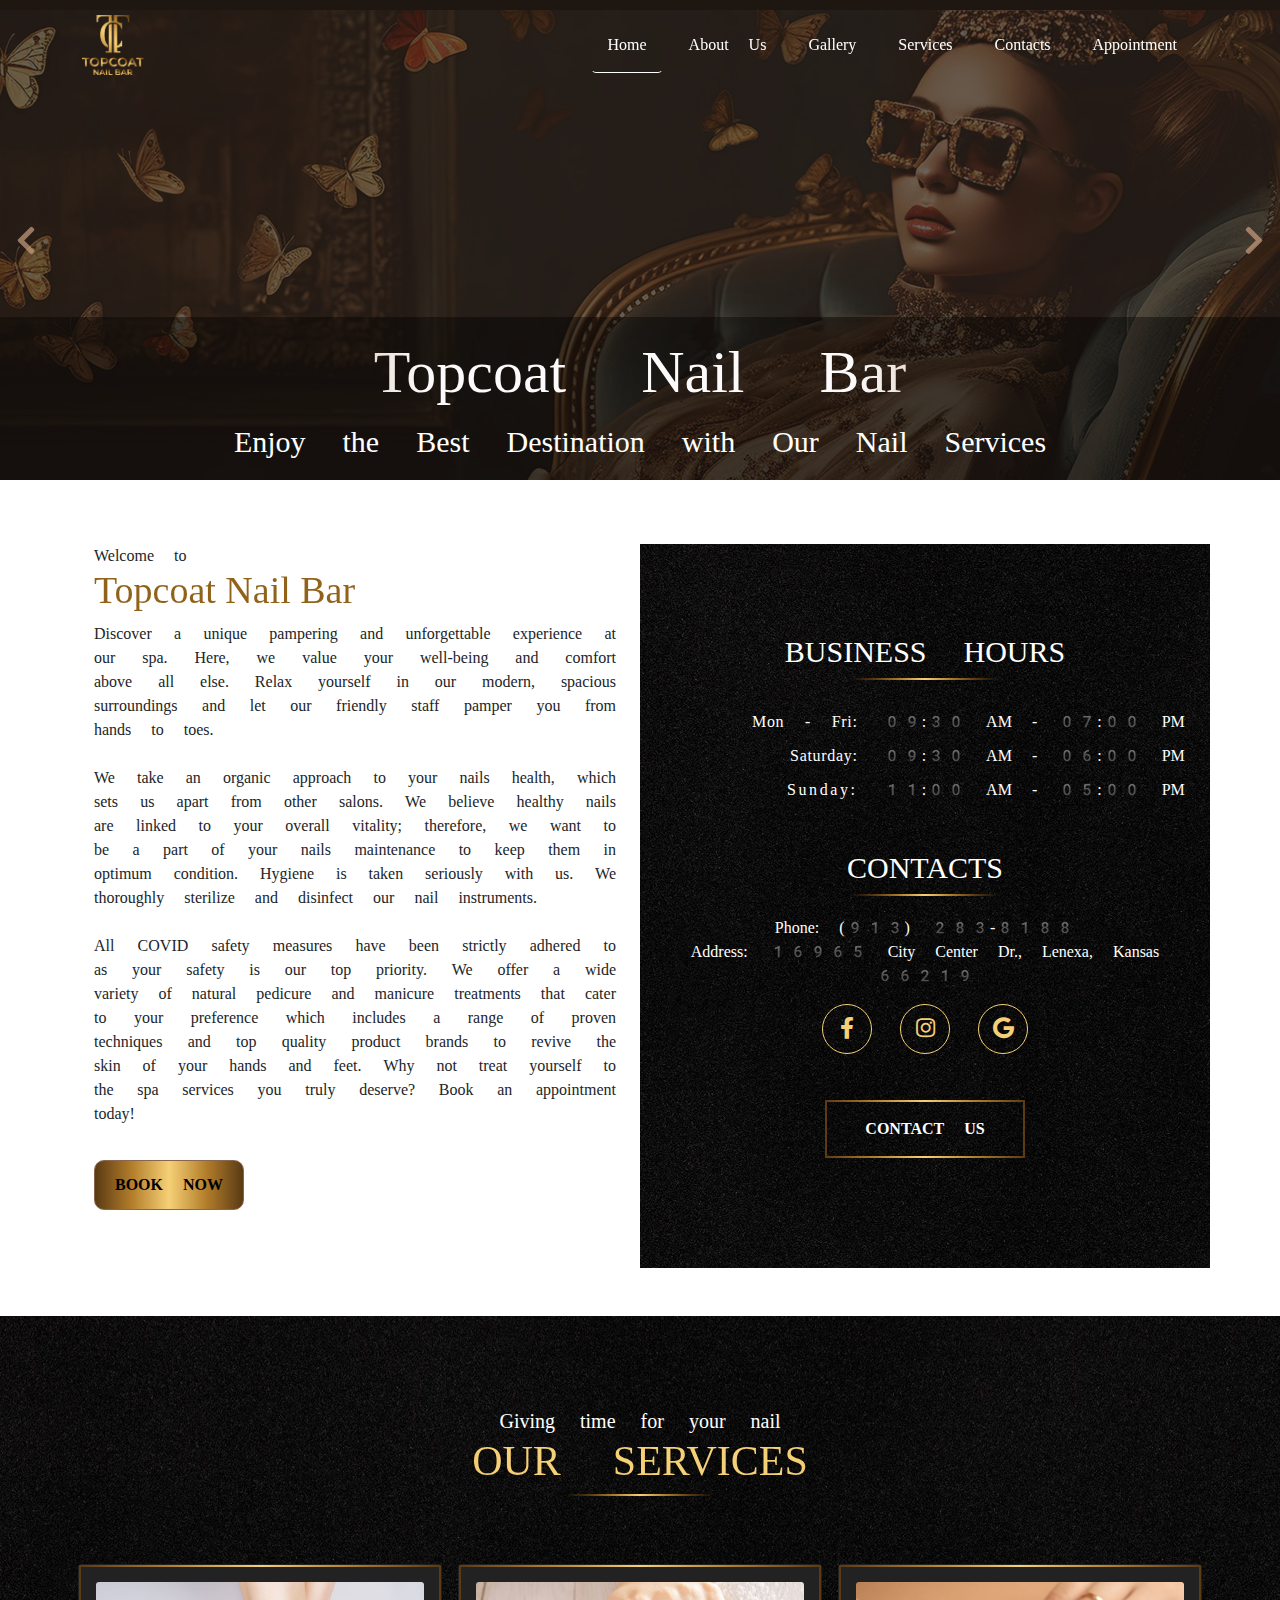
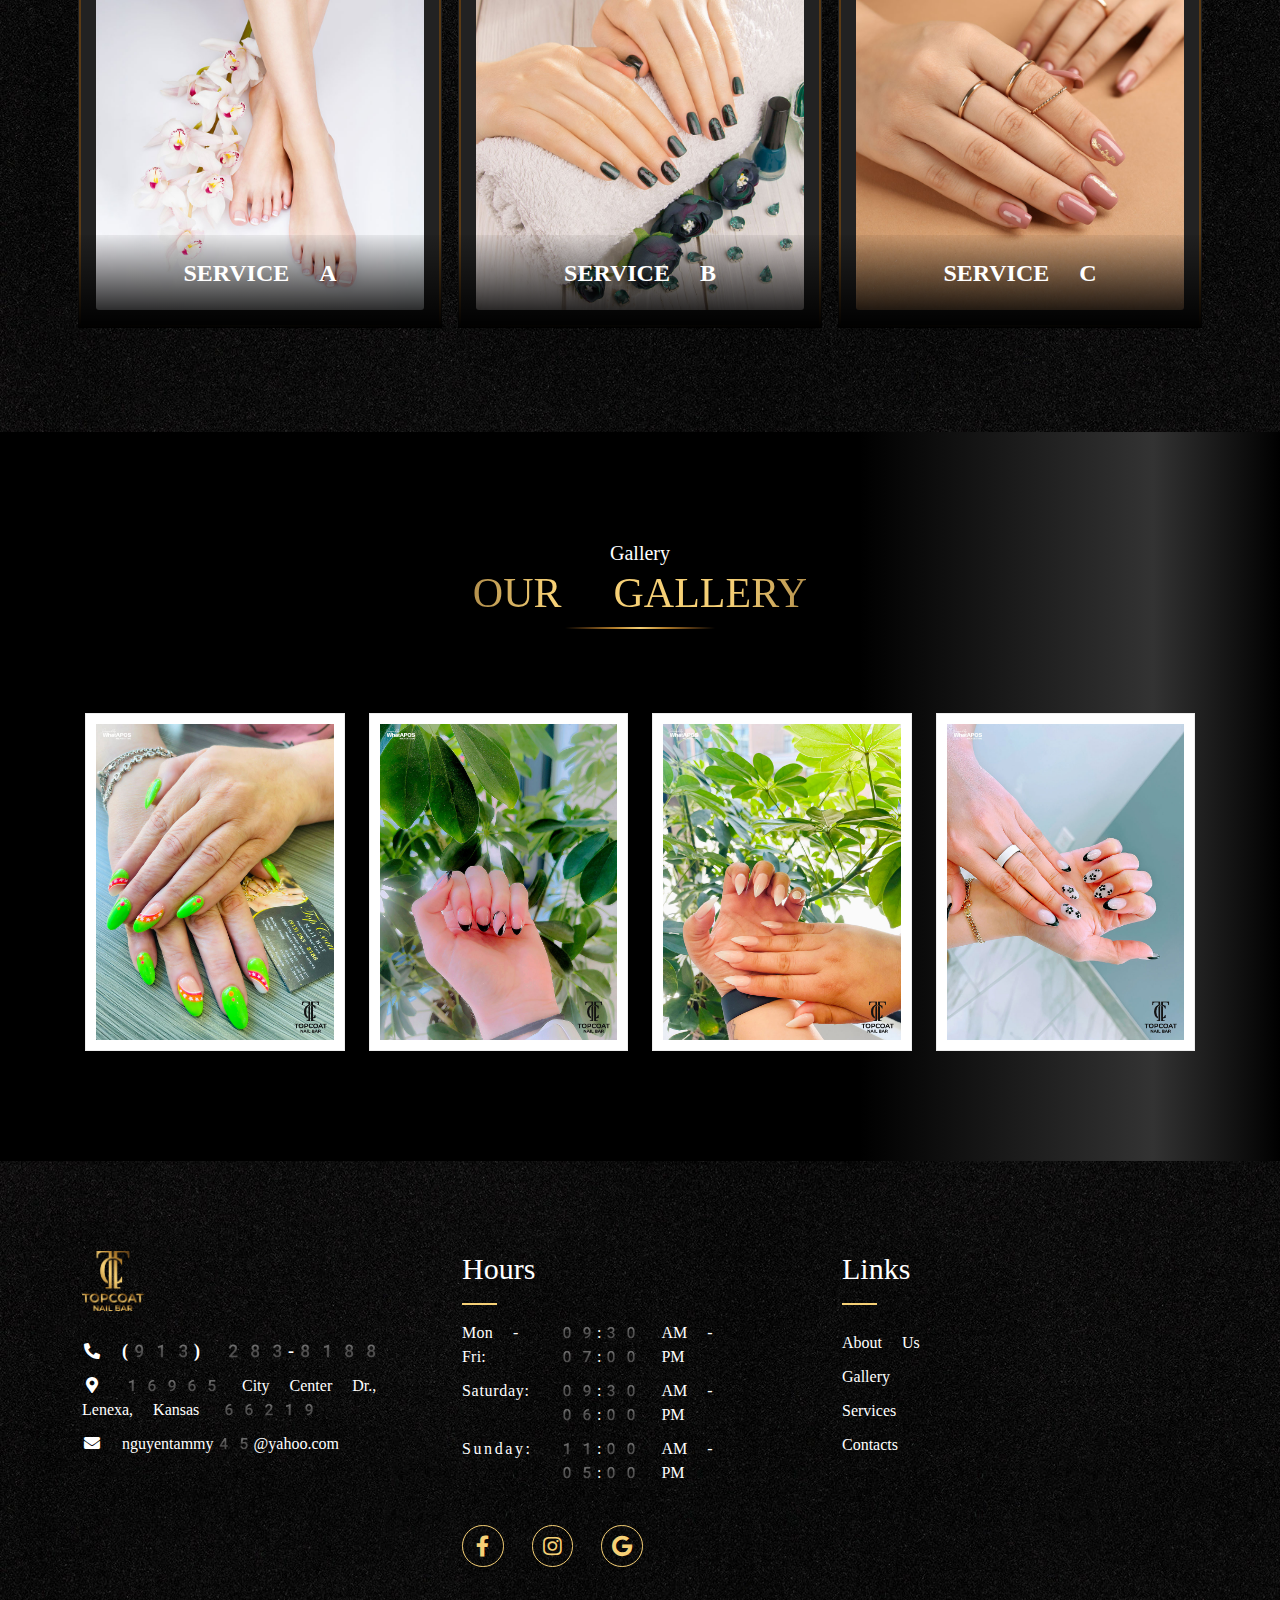
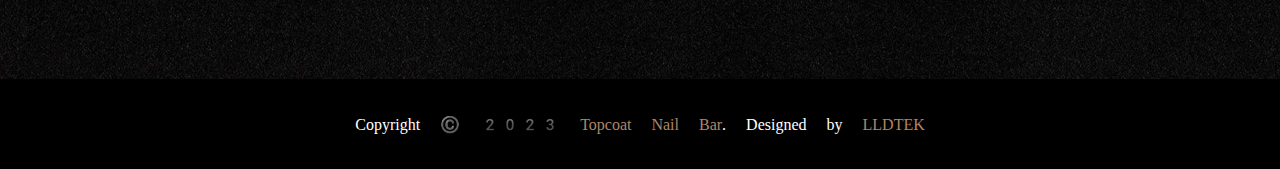
==== index.html @ 84af4180 "A20230717-01" ====
<!DOCTYPE html>
<html lang="en">

<head>
    <meta charset="utf-8">
    <meta name="viewport" content="width=device-width, initial-scale=1">
    <meta name="description"
        content="Our salon takes pride in providing our valued customers all good services and customer service satisfaction. At Topcoat Nail Bar, a wide choice is provided to customers, you can use any services that you like. All of our services are at decent prices, so there is no hesitation when you use one or even more services at our salon.">
    <meta name="keyword"
        content="Topcoat Nail Bar, Topcoat Nail Bar in Lenexa, Topcoat Nail Bar in Kansas 66219, nails salon near me, luxury nails, best nails color, nails spa, nails salon, nails bar, perfect nail, nails polish, gel polish, best nail color, pedicure near me">
    <meta name="author" content="Topcoat Nail Bar | Top Nails Salon in Lenexa, Kansas 66219">
    <title>Topcoat Nail Bar | Top Nails Salon in Lenexa, Kansas 66219</title>


    <link rel="icon" href="images/Topcoat-nail-bar-favicon.svg">
    <link rel="shortcut icon" type="image/x-icon" href="images/Topcoat-nail-bar-favicon.svg">

    <link rel="stylesheet" href="css/bootstrap.min.css">
    
    <link rel="stylesheet" href="css/templatemo-black.css">
    <link rel="stylesheet" href="css/slider_fullbanner.css">
    
    

    <link rel="stylesheet" href="css/owl-carousel.css">
    <link rel="stylesheet" href="css/custom.css">

    <!-- Font  -->
    <link rel="stylesheet" href="css/font-roboto.css">
    <link rel="stylesheet" href="css/font-galada.css">

    <!-- Load fonts style after rendering the layout styles -->
    <link rel="stylesheet" href="css/fontawesome.min.css">
    
	<link rel="preconnect" href="https://fonts.googleapis.com">
	<link rel="preconnect" href="https://fonts.gstatic.com" crossorigin>
	<link href="https://fonts.googleapis.com/css2?family=Montserrat:wght@300;400;500;700&display=swap" rel="stylesheet">
	
	<!-- <link rel="stylesheet" th:href="@{${template + '/css/ninja-slider.css'}}"> -->
	<!-- <link rel="stylesheet" th:href="@{${template + '/css/zoomslider.css'}}"> -->
	
	<style>
		.background-black{
			background-image: url(images/bg-black.jpg) !important;
		    background-repeat: repeat  !important;
		    background-position: center;
		    /* background-size: cover; */
		    /* border-top: 1px solid #333; */
		    /* padding: 100px 0; */
		}
		.navbar.scroll {
		    /* background-image: url(images/menu-bar-bg.jpg) !important; */
		    background: linear-gradient(to right, #000, #000)  !important;
		    display: inline-block;
		    vertical-align: middle;
		    content: "";
		    background-repeat: no-repeat  !important;
		    background-position: center;
		    background-size: cover;
		}
		.navbar.scroll a{
			color: #fff !important;
		}
		.navbar.scroll #imgsrc{
		    background-image: url(images/Topcoat-nail-bar-logo-header.png) !important;
		    background-repeat: no-repeat;
		    background-position: center;
		    background-size: cover;
		  /*   width: 48px;
		    height: 54px; */
		}
		.navbar.scroll #imgsrc.active{
		    background-image: url(images/Topcoat-nail-bar-logo-header-active.png) !important;  
		    background-repeat: no-repeat;
		    background-position: center;
		    background-size: cover;
		}
		.bg-foot.black {
		    background-image: url(images/bg-foot.jpg) !important;
		    vertical-align: middle;
		    content: "";
		    background-repeat: no-repeat;
		    background-position: center;
		    background-size: cover;
		}
    </style>

</head>

<body>
    <!-- <div th:insert="template27/header"></div> -->
    <nav class="navbar bar-two navbar-expand-lg navbar-light shadow fixed-top black height transparent" id="navigation-scroll">
	    <div class="container d-flex justify-content-between align-items-center py-2">
	
	        <a class="navbar-brand text-success logo h1 align-self-center logo-img" href="index">
	            <img id="imgsrc" class="active" style="height: 60px" src="images/Topcoat-nail-bar-logo-header.png">
	        </a>
	
	        <button class="navbar-toggler border-0" type="button" data-bs-toggle="collapse"
	            data-bs-target="#templatemo_main_nav" aria-controls="navbarSupportedContent" aria-expanded="false"
	            aria-label="Toggle navigation">
	            <!-- <span id="icon-menu" class="navbar-toggler-icon"></span> -->
	            <img id="icon-menu" class="navbar-toggler-icon"></img>
	        </button>
	
	        <div class="align-self-center collapse navbar-collapse d-lg-flex" id="templatemo_main_nav">
	            <ul class="nav navbar-nav ml-auto">
	                <li class="nav-item active">
	                    <a class="nav-link" href="index.html">Home</a>
	                </li>
	                <li class="nav-item">
	                    <a class="nav-link" href="about.html">About Us</a>
	                </li>
	                <li class="nav-item">
	                    <a class="nav-link" href="gallery.html">Gallery</a>
	                </li>
	                <li class="nav-item">
	                    <a class="nav-link" href="services.html">Services</a>
	                </li>
	                <li class="nav-item">
	                    <a class="nav-link" href="contact.html">Contacts</a>
	                </li>
	                <li class="nav-item">
	                    <a class="nav-link" href="https://www.lldtek.com/salon/appt/NjgxNjF8dG9wY29hdDY4fEtTXzA5MjY4fDZkMzlmMmJkNDJjZGM1MjA0NWRhM2Q3MTJhM2ZkMTZh" target="_blank">Appointment</a>
	                </li>
	            </ul>
	        </div>
	
	    </div>
	</nav>

    
    
    
    <!-- Start Zoom image and Carousel -->
    <div id="template-mo-zay-hero-carousel" class="carousel slide" data-bs-ride="carousel">
        
        <div class="carousel-inner">
            <div class="carousel-item banner active">
                <div class="container-fluid">
                    <div class="row">
                        <div class="mx-auto col-12 order-lg-last px-0">   <!-- use  zoom-in-out-box -->
                            <img class="img-fluid no-radius zoom-in-out-box" src="images/Topcoat-nail-bar-banner-01.jpg" alt="">
                            <div class="overlay"></div>
                            <ol class="carousel-indicators">
					            <li data-bs-target="#template-mo-zay-hero-carousel" data-bs-slide-to="0" class="active"></li>
					            <li data-bs-target="#template-mo-zay-hero-carousel" data-bs-slide-to="1"></li>
					            <li data-bs-target="#template-mo-zay-hero-carousel" data-bs-slide-to="2"></li>
					        </ol>
                        </div>
                    </div>
                </div>
                
                <!-- Description -->
                <div class="col-12 mt-3 mb-0 d-flex align-items-center box-description">
                    <div class="text-align-center align-self-center w-100"> 
                        <h1 class="h1 text-success text-center pt-3"><b>Topcoat Nail Bar</b></h1>
                        <p class="desc">Enjoy the Best Destination with Our Nail Services</p>
                    </div>
                </div>
            </div>
            <div class="carousel-item banner">
                <div class="container-fluid">
                    <div class="row">
                        <div class="mx-auto col-12 order-lg-last px-0">   <!-- use  zoom-in-out-box -->
                            <img class="img-fluid no-radius zoom-in-out-box" src="images/Topcoat-nail-bar-banner-02.jpg" alt="">
                            <div class="overlay"></div>
                            <ol class="carousel-indicators">
					            <li data-bs-target="#template-mo-zay-hero-carousel" data-bs-slide-to="0"></li>
					            <li data-bs-target="#template-mo-zay-hero-carousel" data-bs-slide-to="1" class="active"></li>
					            <li data-bs-target="#template-mo-zay-hero-carousel" data-bs-slide-to="2"></li>
					        </ol>
                        </div>
                    </div>
                </div>
                
                <!-- Description -->
                <div class="col-12 mt-3 mb-0 d-flex align-items-center box-description">
                    <div class="text-align-center align-self-center w-100">
                        <h1 class="h1 text-success text-center pt-3"><b>Topcoat Nail Bar</b></h1>
                        <p class="desc">Enjoy the Best Destination with Our Nail Services</p>
                    </div>
                </div>
            </div>
            <div class="carousel-item banner">
                <div class="container-fluid">
                    <div class="row">
                        <div class="mx-auto col-12 order-lg-last px-0">   <!-- use  zoom-in-out-box -->
                            <img class="img-fluid no-radius zoom-in-out-box" src="images/Topcoat-nail-bar-banner-03.jpg" alt="">
                            <div class="overlay"></div>
                            <ol class="carousel-indicators">
					            <li data-bs-target="#template-mo-zay-hero-carousel" data-bs-slide-to="0"></li>
					            <li data-bs-target="#template-mo-zay-hero-carousel" data-bs-slide-to="1"></li>
					            <li data-bs-target="#template-mo-zay-hero-carousel" data-bs-slide-to="2" class="active"></li>
					        </ol>
                        </div>
                    </div>
                </div>
                
                <!-- Description -->
                <div class="col-12 mt-3 mb-0 d-flex align-items-center box-description">
                    <div class="text-align-center align-self-center w-100">
                        <h1 class="h1 text-success text-center pt-3"><b>Topcoat Nail Bar</b></h1>
                        <p class="desc">Enjoy the Best Destination with Our Nail Services</p>
                    </div>
                </div>
            </div>

        </div>
        <a class="carousel-control-prev text-decoration-none w-auto ps-3" href="#template-mo-zay-hero-carousel"
            role="button" data-bs-slide="prev">
            <i class="fas fa-chevron-left"></i>
        </a>
        <a class="carousel-control-next text-decoration-none w-auto pe-3" href="#template-mo-zay-hero-carousel"
            role="button" data-bs-slide="next">
            <i class="fas fa-chevron-right"></i>
        </a>
    </div>
    <!-- End Banner Hero -->


    <!-- Start Categories of The Month -->
    <section class="container pt-0 pb-5 py-md-5 about">
        <div class="row pt-0 mt-md-3">
        	<div class="col-12 col-md-6 col-lg-6 m-auto mt-4 mt-lg-0 px-lg-4 text-justify">
                <span>Welcome to</span>
                <h1 class="h11 title-about text-left">Topcoat Nail Bar</h1>
                
                <!-- <span>We are located at</span> <span class="bold" th:text="${dataObj.info.salon.address}"></span> <br><br> -->
                
                <span class="text-justify">Discover a unique pampering and unforgettable experience at our spa. Here, we value your well-being and comfort above all else. Relax yourself in our modern, spacious surroundings and let our friendly staff pamper you from hands to toes. <br><br> We take an organic approach to your nails health, which sets us apart from other salons. We believe healthy nails are linked to your overall vitality; therefore, we want to be a part of your nails maintenance to keep them in optimum condition. Hygiene is taken seriously with us. We thoroughly sterilize and disinfect our nail instruments. <br><br> All COVID safety measures have been strictly adhered to as your safety is our top priority. We offer a wide variety of natural pedicure and manicure treatments that cater to your preference which includes a range of proven techniques and top quality product brands to revive the skin of your hands and feet. Why not treat yourself to the spa services you truly deserve? Book an appointment today!</span>
                <br><br>
                <a data-booking href="https://goo.gl/maps/jvN1TWJc2YRcao368" target="_blank" class="btn">Book Now</a>
            </div>
            <div class="col-md-6 align-self-center background-black padding-section">
                <div class="row text-center">
                	<h2 class="text-white text-uppercase bolder">Business hours</h2>
                	<!-- <div class="line2"><img th:src="@{${template + '/images/' + folder + '/' + 'line2.png'}}"></div> -->
                	<div class="line2"></div>
                	<div class="padding-left">
                		<div class="row">
                		<div class="col-4 col-lg-4 text-right">
                			<span class="text-white" style="letter-spacing: 0.7px;">Mon - Fri:</span>
                		</div>
                		<div class="col-8 col-lg-8 text-left">
                			<span class="text-white">09:30 AM - 07:00 PM</span>
                		</div>
                	</div>
                	<div class="row">
                		<div class="col-4 col-lg-4 text-right">
                			<span class="text-white" style="letter-spacing: 0.7px;">Saturday:</span>
                		</div>
                		<div class="col-8 col-lg-8 text-left">
                			<span class="text-white">09:30 AM - 06:00 PM</span>
                		</div>
                	</div>
                	<div class="row">
                		<div class="col-4 col-lg-4 text-right">
                			<span class="text-white" style="letter-spacing: 2.6px;">Sunday:</span>
                		</div>
                		<div class="col-8 col-lg-8 text-left">
                			<span class="text-white">11:00 AM - 05:00 PM</span>
                		</div>
                	</div>
                	</div>
                	
                	<!-- <span th:text="${dataObj.info.salon.time_1}" class="text-white"></span>
                	<span th:if="${dataObj.info.salon.time_2 != ''}" th:text="${dataObj.info.salon.time_2}" class="text-white"></span> -->
                </div>
                
                <div class="row text-center mt-5">
                	<h2 class="text-white text-uppercase bolder">Contacts</h2>
                	<!-- <div class="line2"><img th:src="@{${template + '/images/' + folder + '/' + 'line2.png'}}"></div> -->
                	<div class="line2"></div>
                	<a class="text-decoration-none text-white" href="tel:(913) 283-8188">Phone: (913) 283-8188</a>
                	<!-- <span th:text="${'Phone: ' + dataObj.info.salon.phone}" class="text-white"></span> -->
                	<span class="text-white">Address: 16965 City Center Dr., Lenexa, Kansas 66219</span>
                	
                	<ul class="list-inline social-about mt-3">
	                    <li class="list-inline-item border border-light rounded-circle text-center">
	                        <a class="text-light text-decoration-none" target="_blank"
	                            href="https://www.facebook.com/TopcoatNailBarLenexa" data-facebook><i
	                                class="fab fa-facebook-f fa-lg fa-fw"></i></a>
	                    </li>
	                    <li class="list-inline-item border border-light rounded-circle text-center">
	                        <a class="text-light text-decoration-none" target="_blank"
	                            href="https://www.instagram.com/topcoatnailbar_lenexa" data-instagram><i
	                                class="fab fa-instagram fa-lg fa-fw"></i></a>
	                    </li>
	                    <li class="list-inline-item border border-light rounded-circle text-center">
	                        <a class="text-light text-decoration-none" target="_blank"
	                            href="https://goo.gl/maps/jvN1TWJc2YRcao368" data-google><i
	                                class="fab fa-google fa-lg fa-fw"></i></a>
	                    </li>
	                </ul>
	                
	                <br><br>
	                <div class="text-center">
                		<a href="contact" target="_blank" class="btn btn-black-border">CONTACT US</a>
                	</div>
                </div>
            </div>
            

        </div>
    </section>
    <!-- End Categories of The Month -->
    
    
    <section class="container-fluid services section-padding background-black padding-section" id="section_3">
           <div class="container">
               <div class="row">

                   <div class="col-lg-10 col-12 text-center mx-auto mb-5">
                       <span class="small-title text-white">Giving time for your nail</span>
                       <h2 class="big-title text-gold text-uppercase bolder">Our Services</h2>
                       <div class="line2"></div>
                       <!-- <div class="line2"><img th:src="@{${template + '/images/' + folder + '/' + 'line2.png'}}"></div> -->
                   </div>
	
                    <div class="col-lg-4 col-md-6 col-12 px-0 px-md-2">
                     <div class="projects-thumb projects-thumb-small">
                         <a href="services" class="custom-btn service btn" data-bs-toggle="modal" data-bs-target="#servicea">
                             <img src="images/Topcoat-nail-bar-service-01.jpg" class="img-fluid projects-image btn-black-border" alt="">
                             
                             <div class="projects-info">
                                 <div class="projects-title-wrap">
                                     <h4 class="projects-title">SERVICE A</h4>
                                     <div class="description white">
                                     	<p></p>
                                     </div>
                                 </div>
                             </div>
                         </a>
                     </div>
                     
                     <div class="modal fade" id="servicea" data-bs-backdrop="static" data-bs-keyboard="true" tabindex="-1" aria-labelledby="titleservicea" aria-hidden="true">
								  <div class="modal-dialog modal-dialog-centered modal-dialog-scrollable">
								    <div class="modal-content">
								      <div class="modal-header">
								        <h5 class="modal-title" id="titleservicea">SERVICE A</h5>
								        <button type="button" class="btn-close" data-bs-dismiss="modal" aria-label="Close"></button>
								      </div>
								      <div class="modal-body">
								      	<div class="py-2 border-bottom">
											<div class="row w-100">
												<div class="col-9 color-price text-left">Service A-01</div>
												<div class="col-2 color-price text-right pr-0">$32</div>
												<div class="col-1 color-price text-left pl-0"></div>
											</div>
											<div class="row w-100">
												<div style="text-align: justify; padding-left: 22px" class="col-11 description">Description</div>
											</div>
										</div>
								      	
					
								      	
								        
								        <!--  -----------  Fullset and Refill -------------  -->
								        
								      </div>
								      <div class="modal-footer">
								        <button type="button" class="btn btn-secondary" data-bs-dismiss="modal">Close</button>
								      </div>
								    </div>
								  </div>
								</div>
                    </div>
	
                    <div class="col-lg-4 col-md-6 col-12 px-0 px-md-2">
                     <div class="projects-thumb projects-thumb-small">
                         <a href="services" class="custom-btn service btn" data-bs-toggle="modal" data-bs-target="#serviceb">
                             <img src="images/Topcoat-nail-bar-service-02.jpg" class="img-fluid projects-image btn-black-border" alt="">
                             
                             <div class="projects-info">
                                 <div class="projects-title-wrap">
                                     <h4 class="projects-title">SERVICE B</h4>
                                     <div class="description white">
                                     	<p></p>
                                     </div>
                                 </div>
                             </div>
                         </a>
                     </div>
                     
                     <div class="modal fade" id="serviceb" data-bs-backdrop="static" data-bs-keyboard="true" tabindex="-1" aria-labelledby="titleserviceb" aria-hidden="true">
								  <div class="modal-dialog modal-dialog-centered modal-dialog-scrollable">
								    <div class="modal-content">
								      <div class="modal-header">
								        <h5 class="modal-title" id="titleserviceb">SERVICE B</h5>
								        <button type="button" class="btn-close" data-bs-dismiss="modal" aria-label="Close"></button>
								      </div>
								      <div class="modal-body">
				
								      	<div class="py-2 border-bottom">
											<div class="row w-100">
												<div class="col-9 color-price text-left">Service B-01</div>
												<div class="col-2 color-price text-right pr-0">$22</div>
												<div class="col-1 color-price text-left pl-0"></div>
											</div>
											<div class="row w-100">
												<div style="text-align: justify; padding-left: 22px" class="col-11 description">Description</div>
											</div>
										</div>
								      	
								        
								        <!--  -----------  Fullset and Refill -------------  -->
								        
								      </div>
								      <div class="modal-footer">
								        <button type="button" class="btn btn-secondary" data-bs-dismiss="modal">Close</button>
								      </div>
								    </div>
								  </div>
								</div>
                    </div>
	
                    <div class="col-lg-4 col-md-6 col-12 px-0 px-md-2">
                     <div class="projects-thumb projects-thumb-small">
                         <a href="services" class="custom-btn service btn" data-bs-toggle="modal" data-bs-target="#servicec">
                             <img src="images/Topcoat-nail-bar-service-03.jpg" class="img-fluid projects-image btn-black-border" alt="">
                             
                             <div class="projects-info">
                                 <div class="projects-title-wrap">
                                     <h4 class="projects-title">SERVICE C</h4>
                                     <div class="description white">
                                     	<p></p>
                                     </div>
                                 </div>
                             </div>
                         </a>
                     </div>
                     
                     <div class="modal fade" id="servicec" data-bs-backdrop="static" data-bs-keyboard="true" tabindex="-1" aria-labelledby="titleservicec" aria-hidden="true">
								  <div class="modal-dialog modal-dialog-centered modal-dialog-scrollable">
								    <div class="modal-content">
								      <div class="modal-header">
								        <h5 class="modal-title" id="titleservicec">SERVICE C</h5>
								        <button type="button" class="btn-close" data-bs-dismiss="modal" aria-label="Close"></button>
								      </div>
								      <div class="modal-body">
								      	
					
								      	
								      	<div class="py-2 border-bottom">
											<div class="row w-100">
												<div class="col-9 color-price text-left">Service C-01</div>
												<div class="col-2 color-price text-right pr-0">$45</div>
												<div class="col-1 color-price text-left pl-0">+</div>
											</div>
											<div class="row w-100">
												<div style="text-align: justify; padding-left: 22px" class="col-11 description">Description</div>
											</div>
										</div>
								      	
								        
								        <!--  -----------  Fullset and Refill -------------  -->
								        
								      </div>
								      <div class="modal-footer">
								        <button type="button" class="btn btn-secondary" data-bs-dismiss="modal">Close</button>
								      </div>
								    </div>
								  </div>
								</div>
                    </div>
	
                    
                    </div>
               </div>
           </div>
       </section>
    
    
    <!-- TAB - click show Description -->
   <!--  <section class="container-fluid py-5 service background-black">
    	<div class="container">
	        <div class="row pt-3">
	        		<div class="col-12 col-lg-8">
						<ul class="nav nav-pills mb-3" id="pills-tab" role="tablist">
						  <li class="nav-item" role="presentation" th:each="cat, iStat : ${dataObj.categories}">
						    <button th:class="${iStat.first ? 'nav-link active':'nav-link'}" th:id="${cat.targetTitle}" data-bs-toggle="pill" th:data-bs-target="${'#' + cat.target}" type="button" role="tab" th:aria-controls="${cat.target}" aria-selected="true">
						    	<img th:src="${template + '/images/' + folder + '/' + cat.src}" class="img-service"> <br>
						    	<span th:text="${cat.name}" class="text-white"></span>
						    </button>
						  </li>
						</ul>
					</div>
					<div class="col-12 col-lg-4">
						<div class="tab-content" id="pills-tabContent">
						  		<div th:each="cat, iStat : ${dataObj.categories}" th:class="${iStat.first ? 'tab-pane fade show active':'tab-pane fade'}" th:id="${cat.target}" role="tabpanel" th:aria-labelledby="${cat.targetTitle}">
						  			<span class="text-white" th:text="${cat.desc}"></span>
						  	</div>
						</div>
					</div>
	        </div>
        </div>
    </section> -->
    
    
    
    
    


    <!-- Start Featured Product -->
    <section class="bg-light team">
        <div class="container padding-section">
            <div class="row text-center py-3">
                <div class="col-lg-6 m-auto" >
                    <span class="small-title text-white">Gallery</span>
                    <h2 class="big-title text-gold text-uppercase bolder">Our Gallery</h2>
                    <!-- <div class="line2"><img th:src="@{${template + '/images/' + folder + '/' + 'line2.png'}}"></div> -->
                    <div class="line2"></div>
                    <!-- Start Content Page -->
                    <!-- <img th:class="${dataObj.info.others.theme == 'black' ? 'd-none':'d-block'}" src="assets/images/bg-floral-title.png" alt=""> -->
                </div>
            </div>
            <div class="row mt-3 mt-md-5" id="loadSpecialties">
            	<div class="col-lg-3 col-md-6 wow fadeInUp" data-wow-delay="0.0s">
			        <div class="team-item">
			            <div class="team-img">
			                <img class="w-100" src="images/Topcoat-nail-bar-specialties-01.jpg" alt="specialties-01">
			                <div class="team-social">
			                    <ul class="list-unstyled">
			                        <li><a data-facebook class="btn btn-success text-white" target="_blank"
			                                href="https://www.facebook.com/TopcoatNailBarLenexa"><i class="fab fa-facebook"></i></a></li>
			                        <li><a data-instagram class="btn btn-success text-white mt-2" target="_blank"
			                                href="https://www.instagram.com/topcoatnailbar_lenexa"><i class="fab fa-instagram"></i></a></li>
			                        <li><a data-google class="btn btn-success text-white mt-2" target="_blank"
			                                href="https://goo.gl/maps/jvN1TWJc2YRcao368"><i class="fab fa-google"></i></a></li>
			                    </ul>
			                </div>
			            </div>
			        </div>
			    </div>
            	<div class="col-lg-3 col-md-6 wow fadeInUp" data-wow-delay="0.0s">
			        <div class="team-item">
			            <div class="team-img">
			                <img class="w-100" src="images/Topcoat-nail-bar-specialties-02.jpg" alt="specialties-01">
			                <div class="team-social">
			                    <ul class="list-unstyled">
			                        <li><a data-facebook class="btn btn-success text-white" target="_blank"
			                                href="https://www.facebook.com/TopcoatNailBarLenexa"><i class="fab fa-facebook"></i></a></li>
			                        <li><a data-instagram class="btn btn-success text-white mt-2" target="_blank"
			                                href="https://www.instagram.com/topcoatnailbar_lenexa"><i class="fab fa-instagram"></i></a></li>
			                        <li><a data-google class="btn btn-success text-white mt-2" target="_blank"
			                                href="https://goo.gl/maps/jvN1TWJc2YRcao368"><i class="fab fa-google"></i></a></li>
			                    </ul>
			                </div>
			            </div>
			        </div>
			    </div>
            	<div class="col-lg-3 col-md-6 wow fadeInUp" data-wow-delay="0.0s">
			        <div class="team-item">
			            <div class="team-img">
			                <img class="w-100" src="images/Topcoat-nail-bar-specialties-03.jpg" alt="specialties-01">
			                <div class="team-social">
			                    <ul class="list-unstyled">
			                        <li><a data-facebook class="btn btn-success text-white" target="_blank"
			                                href="https://www.facebook.com/TopcoatNailBarLenexa"><i class="fab fa-facebook"></i></a></li>
			                        <li><a data-instagram class="btn btn-success text-white mt-2" target="_blank"
			                                href="https://www.instagram.com/topcoatnailbar_lenexa"><i class="fab fa-instagram"></i></a></li>
			                        <li><a data-google class="btn btn-success text-white mt-2" target="_blank"
			                                href="https://goo.gl/maps/jvN1TWJc2YRcao368"><i class="fab fa-google"></i></a></li>
			                    </ul>
			                </div>
			            </div>
			        </div>
			    </div>
            	
            	<div class="col-lg-3 col-md-6 wow fadeInUp" data-wow-delay="0.0s">
			        <div class="team-item">
			            <div class="team-img">
			                <img class="w-100" src="images/Topcoat-nail-bar-specialties-05.jpg" alt="specialties-01">
			                <div class="team-social">
			                    <ul class="list-unstyled">
			                        <li><a data-facebook class="btn btn-success text-white" target="_blank"
			                                href="https://www.facebook.com/TopcoatNailBarLenexa"><i class="fab fa-facebook"></i></a></li>
			                        <li><a data-instagram class="btn btn-success text-white mt-2" target="_blank"
			                                href="https://www.instagram.com/topcoatnailbar_lenexa"><i class="fab fa-instagram"></i></a></li>
			                        <li><a data-google class="btn btn-success text-white mt-2" target="_blank"
			                                href="https://goo.gl/maps/jvN1TWJc2YRcao368"><i class="fab fa-google"></i></a></li>
			                    </ul>
			                </div>
			            </div>
			        </div>
			    </div>
            	
            	
            </div>
        </div>
    </section>
    <!-- End Featured Product -->

    <!-- Discount Start -->
    <!-- <div class="discount" data-wow-delay="0.1s">
        <div class="container">
            <div class="section-header text-center">
                <p class="color-white">Awesome Discount</p>
                <h2 class="color-white">Get <span>10%</span> Discount for all</h2>
            </div>
            <div class="container discount-text">
                <p class="color-white">Our gift certificates are available for purchase in store. Whether you need a
                    gift for a family member, friend, or co-worker, our gift certificates would be the perfect gift for
                    any occasion.</p>
                <a data-booking href="" target="_blank" class="btn">Book Now</a>
            </div>
        </div>
    </div> -->
    <!-- Discount End -->


    <!-- <div th:insert="template27/footer"></div> -->
    
    <!-- Start Footer -->
	<footer class="bg-foot background-black w-100 padding-section px-0" id="tempaltemo_footer">
	    <div class="container">
	        <div class="row padding-footer pt-0 pb-3">
	
	            <div class="col-md-12 col-lg-4">
	                <img style="height: 60px" src="images/Topcoat-nail-bar-logo-foot.png" alt="">
	                <ul class="list-unstyled text-light footer-link-list mt-3">
			    <li>
	                        <i class="fa fa-phone-alt fa-fw"></i>
	                        <a class="text-decoration-none phone-big" href="tel:(913) 283-8188">(913) 283-8188</a>
	                    </li>
	                    <li>
	                        <i class="fas fa-map-marker-alt fa-fw"></i>
	                        <a class="text-decoration-none">16965 City Center Dr., Lenexa, Kansas 66219</a>
	                    </li>
	                    
	                    
	                    
	                    <li>
	                        <i class="fa fa-envelope fa-fw"></i>
	                        <a class="text-decoration-none"
	                            href="mailto: nguyentammy45@yahoo.com">nguyentammy45@yahoo.com</a>
	                    </li>
	                </ul>
	            </div>
	
	            <div class="col-md-6 col-lg-4 mt-3 mt-md-4 mt-lg-0">
	                <h2 class="h2 text-light pb-3 border-light-menu bolder">Hours</h2>
	                <ul class="list-unstyled text-light footer-link-list mt-3">
	                	<div class="row">
	                		<div class="col-4 col-xl-3">
	                			<span class="text-white" style="letter-spacing: 0.2px;">Mon - Fri:</span>
	                		</div>
	                		<div class="col-8 text-left">
	                			<span class="text-white">09:30 AM - 07:00 PM</span>
	                		</div>
	                	</div>
	                	<div class="row">
	                		<div class="col-4 col-xl-3">
	                			<span class="text-white" style="letter-spacing: 0.7px;">Saturday:</span>
	                		</div>
	                		<div class="col-8 text-left">
	                			<span class="text-white">09:30 AM - 06:00 PM</span>
	                		</div>
	                	</div>
	                	<div class="row">
	                		<div class="col-4 col-xl-3">
	                			<span class="text-white" style="letter-spacing: 2.6px;">Sunday:</span>
	                		</div>
	                		<div class="col-8 text-left">
	                			<span class="text-white">11:00 AM - 05:00 PM</span>
	                		</div>
	                	</div>
	                    <!-- <li><a class="text-decoration-none" href="#" th:text="${dataObj.info.salon.time_1}"></a></li>
	                    <li><a class="text-decoration-none" href="#" th:text="${dataObj.info.salon.time_2}"></a></li> -->
	                    <!-- <li th:if="${dataObj.info.salon.time_3 != null}"><a class="text-decoration-none" href="#" th:text="${dataObj.info.salon.time_3}"></a></li> -->
	                </ul>
<br>
	                <ul class="list-inline text-left footer-icons">
	                    <li class="list-inline-item border border-light rounded-circle text-center">
	                        <a class="text-light text-decoration-none" target="_blank"
	                            href="https://www.facebook.com/TopcoatNailBarLenexa" data-facebook><i
	                                class="fab fa-facebook-f fa-lg fa-fw"></i></a>
	                    </li>
	                    <li class="list-inline-item border border-light rounded-circle text-center">
	                        <a class="text-light text-decoration-none" target="_blank"
	                            href="https://www.instagram.com/topcoatnailbar_lenexa" data-instagram><i
	                                class="fab fa-instagram fa-lg fa-fw"></i></a>
	                    </li>
	                    <li class="list-inline-item border border-light rounded-circle text-center">
	                        <a class="text-light text-decoration-none" target="_blank"
	                            href="https://goo.gl/maps/jvN1TWJc2YRcao368" data-google><i
	                                class="fab fa-google fa-lg fa-fw"></i></a>
	                    </li>
	                </ul>
	            </div>
	
	            <div class="col-md-6 col-lg-4 mt-3 mt-md-4 mt-lg-0">
	                <h2 class="h2 text-light pb-3 border-light-menu bolder">Links</h2>
	                <ul class="list-unstyled text-light footer-link-list mt-3 mb-0">
	                    <li><a class="text-decoration-none" target=_blank href="about">About Us</a></li>
	                    <li><a class="text-decoration-none" target=_blank href="gallery">Gallery</a></li>
	                    <li><a class="text-decoration-none" target=_blank href="services">Services</a></li>
	                    <li><a class="text-decoration-none" target=_blank href="contact">Contacts</a></li>
	                </ul>
	            </div>
	        </div>
	    </div>
	</footer>
	
	<div class="container-fluid bottom-footer px-0">
		<div class="w-100 bg-black py-3">
			<div class="container">
				<div class="row pt-2">
					<div class="col-12">
						<p class="text-center text-light">
							Copyright &copy; 2023 <a href="index"
								class="text-color d-lg-inline-block">Topcoat Nail Bar</a>. Designed by <a
								class="text-color" rel="sponsored" href="https://www.lldtek.com/"
								target="_blank">LLDTEK</a>
						</p>
					</div>
				</div>
			</div>
		</div>
	</div>
	<!-- End Footer -->

    <!-- Start Script -->
    <!-- <script th:src="@{${template + '/js/jquery.zoomslider.min.js'}}"></script> -->
    
    <script src="https://cdnjs.cloudflare.com/ajax/libs/jquery/3.1.1/jquery.min.js"></script>
    <script src="https://maxcdn.bootstrapcdn.com/bootstrap/3.3.7/js/bootstrap.min.js"></script>
    
    
    
    <script src="js/jquery-3.6.min.js"></script>
    <!-- <script th:src="@{${template + '/js/jquery-migrate-1.2.1.min.js'}}"></script> -->
    <script src="js/bootstrap.bundle.min.js"></script>
    <script src="js/templatemo.js"></script>
    <script src="js/custom.js"></script>
    
    <!-- <script th:src="@{${template + '/js/ninja-slider.js'}}"></script> -->
    
    <!-- End Script -->

    <script type="text/javascript">
    
        $(window).scroll(function () {

            var a = 20;
            var pos = $(window).scrollTop();
            if (pos > a) {
                $("#navigation-scroll").css({
                    top: '0'
                });
                $("#navigation-scroll").addClass("scroll");
                $("#imgsrc").addClass("active");
                $("#imgsrc").attr('src', "images/Topcoat-nail-bar-logo-header-active.png"); 
                $("#icon-menu").attr('src', "images/menu-active.svg");
            }
            else {
                $("#navigation-scroll").css({
                    top: '0'
                })
               $("#navigation-scroll").removeClass("scroll");
                $("#imgsrc").removeClass("active");
                $("#imgsrc").attr('src', "images/Topcoat-nail-bar-logo-header.png");  
                $("#icon-menu").attr('src', "images/menu.svg");
            }
        });
    </script>

    <script type="text/javascript">
        $(document).ready(function () {
        	
        	$("#icon-menu").attr('src', "images/menu.svg");
        	
        	
            $('.nav').on('click', 'li', function () {
                $('.nav li').removeClass('active');
                $(this).addClass('active');
            });
        });
    </script>
</body>
</html>
---- css/templatemo-black.css ----
/*

TemplateMo 559 Zay Shop

https://templatemo.com/tm-559-zay-shop

---------------------------------------------
Table of contents
------------------------------------------------
1. Typography
2. General
3. Nav
4. Hero Carousel
5. Accordion
6. Shop
7. Product
8. Carousel Hero
9. Carousel Brand
10. Services
11. Contact map
12. Footer
13. Small devices (landscape phones, 576px and up)
14. Medium devices (tablets, 768px and up)
15. Large devices (desktops, 992px and up)
16. Extra large devices (large desktops, 1200px and up)
--------------------------------------------- */

/* Typography */
body, ul, li, p, a, label, input, div {
    font-family: 'EB Garamond', serif;  
    font-size: 18px !important;
    font-weight: 300 !important;
}
.border-bottom-light{
	border-bottom: 1px solid #f9f9f9;
}
.navbar-light .navbar-toggler-icon{
	background-image: none;
}
.height{
	height: 70px !important;
}
.bold{
	font-weight: bold !important;
}
.navbar{
	/* height: 60px !important; */
}
.navbar-brand{
	padding: 0  !important;
	height: 50px !important;
}
.title-small.bold div{
	font-weight: bold !important;
}
.title-small.bold .description{
	font-weight: normal !important;
	font-style: italic  !important;
	color: #777;
	font-size: 14px !important;
}
.h1 {
   font-family: 'EB Garamond', serif;
    font-size: 48px !important;
    font-weight: 200 !important;
    background: linear-gradient(90deg, #b79072, #b79072, #fcfafa, #b79072, #b79072);
	-webkit-background-clip: text;
	-webkit-text-fill-color: transparent;
	background-clip: text;
	text-fill-color: transparent;
}
.h11 {
   font-family: 'EB Garamond', serif;
    font-size: 38px !important;
    font-weight: 200 !important;
    background: linear-gradient(90deg, #916219, #916219);
	-webkit-background-clip: text;
	-webkit-text-fill-color: transparent;
	background-clip: text;
	text-fill-color: transparent;
}

.h2, h2 {
   font-family: 'EB Garamond', serif;
    font-size: 30px !important;
    font-weight: 300;
}

.h3 {
    font-family: 'EB Garamond', serif;
    font-size: 22px !important;
}
.navbar-toggler:focus{
    box-shadow: none;
}
.navbar-toggler-icon{
    color: #ffffff;
    background: transparent;
}
/* General */
.logo {
    font-weight: 500 !important;
    margin-top: -20px !important;
}
.btn:focus{
    outline: none;
}
.text-warning {
    color: #ede861 !important;
}

.text-muted {
    color: #bcbcbc !important;
}

.text-success {
    /* color: #8a664e !important; */
    background: linear-gradient(270deg, #AF6C07 0%, #DBA12F 9.38%, #EFBA6C 23.96%, #FFE1A6 44.98%, #E8B261 63.73%, #D1933A 82.01%, #CB9A50 100%);
	-webkit-background-clip: text;
	-webkit-text-fill-color: transparent;
	background-clip: text;
	text-fill-color: transparent;
}

footer .text-light {
    color: #fff !important;
}
.text-light {
    color: #fff !important;
}

.bg-dark {
    background-color: #8a664e !important
}
.bg-foot {
    background-color: #513220 !important
}

.bg-light {
    /* background-color: #fff5ee !important; */
    background: linear-gradient(270deg, #000000 0%, #333333 9.91%, #000000 32.86%);
}

.bg-black {
    background-color: #1d242d !important;
}

.bg-success {
    background-color: #fff !important;
}

.btn-success {
    background-color: #b49276 !important;
    border-color: #b49276 !important;
}

.pagination .page-link:hover {
    color: #000;
}

.pagination .page-link:hover, .pagination .page-link.active {
    background-color: #8e664d;
    color: #fff;
}
.about-title{
    color: #8a664e;
    margin-bottom: 15px;
}
.gallery .fa-chevron-left, .gallery .fa-chevron-right{
    color: #8a664e;
    font-size: 30px;
}
.gallery .fa-chevron-left:hover, .gallery .fa-chevron-right:hover{
    color: #704629;
}
.shadow {
    box-shadow: 0 .2rem 0.2rem rgba(0,0,0,.15)!important;
}
.no-border{
    border: none;
}
.title-about{
    color: #8a664e

}

.fixed-top{
    top: 40px;
}

#templatemo_nav_top{
    z-index: 0;
}
#navigation-scroll{
    z-index: 10;
}
/* Nav */
#templatemo_nav_top {
    min-height: 40px;
}

#templatemo_nav_top * {
    font-size: .9em !important;
}

#templatemo_main_nav a {
    color: #ffffff;
}

#templatemo_main_nav a:hover {
    color: #69bb7e;
}

#templatemo_main_nav .navbar .nav-icon {
    margin-right: 20px;
}

/* Hero Carousel */
#template-mo-zay-hero-carousel {
    /*background: #efefef !important;*/
    margin-top: 40px;
}

/* Accordion */
.templatemo-accordion a {
    color: #000;
}

.templatemo-accordion a:hover {
    color: #333d4a;
}

/* Shop */
.shop-top-menu a:hover {
    color: #69bb7e !important;
}

/* Product */
.product-wap {
    /*box-shadow: 0px 5px 10px 0px rgba(0, 0, 0, 0.10);*/
}

.product-wap .product-color-dot.color-dot-red {
    background: #f71515;
}

.product-wap .product-color-dot.color-dot-blue {
    background: #6db4fe;
}

.product-wap .product-color-dot.color-dot-black {
    background: #000000;
}

.product-wap .product-color-dot.color-dot-light {
    background: #e0e0e0;
}

.product-wap .product-color-dot.color-dot-green {
    background: #0bff7e;
}

.card.product-wap .card .product-overlay {
    background: rgba(45, 45, 45, .5);
    visibility: hidden;
    opacity: 0;
    transition: .3s;
}

.card.product-wap:hover .card .product-overlay {
    visibility: visible;
    opacity: 1;
}

.card.product-wap a {
    color: #000;
}

#carousel-related-product .slick-slide:focus {
    outline: none !important;
}

#carousel-related-product .slick-dots li button:before {
    font-size: 15px;
    margin-top: 20px;
}

/* Brand */
.brand-img {
    filter: grayscale(100%);
    opacity: 0.5;
    transition: .5s;
}

.brand-img:hover {
    filter: grayscale(0%);
    opacity: 1;
}

/* Carousel Hero */
/* Hero Carousel */
#template-mo-zay-hero-carousel {
    background: linear-gradient(270deg, #000000 0%, #333333 9.91%, #000000 32.86%);
    background-size: cover;
    background-position: center;
}

#template-mo-zay-hero-carousel .carousel-indicators li {
    margin-top: -30px;
    background-color: #47423E;
}

#template-mo-zay-hero-carousel .carousel-control-next i,
#template-mo-zay-hero-carousel .carousel-control-prev i {
    color: #f5d091 !important;
    font-size: 2.8em !important;
}

/* Carousel Brand */
.tempaltemo-carousel .h1 {
    font-size: .5em !important;
    color: #000 !important;
}

/* Services */
.services-icon-wap {
    transition: .3s;
}

.services-icon-wap:hover, .services-icon-wap:hover i {
    color: #fff;
}

.services-icon-wap:hover .h5 {
    color: #c69471;
}

/* Contact map */
.leaflet-control a, .leaflet-control {
    font-size: 10px !important;
}

.form-control {
    border: 1px solid #e8e8e8;
}

/* Footer */
#tempaltemo_footer a {
    color: #fff;
}

#tempaltemo_footer a:hover {
    color: #dfbd9d;
}

#tempaltemo_footer ul.footer-link-list li {
    padding-top: 10px;
}

#tempaltemo_footer ul.footer-icons li {
    width: 2.6em;
    height: 2.6em;
    line-height: 2.6em;
}

#tempaltemo_footer ul.footer-icons li:hover {
    background-color: #dfbd9d;
    transition: .5s;
}

#tempaltemo_footer ul.footer-icons li:hover i {
    color: #ffffff;
    transition: .5s;
}

#tempaltemo_footer .border-light {
    border-color: #2d343f !important;
}


/*
// Extra small devices (portrait phones, less than 576px)
// No media query since this is the default in Bootstrap
*/
/* Small devices (landscape phones, 576px and up)*/
.product-wap .h3, .product-wap li, .product-wap i, .product-wap p {
    font-size: 12px !important;
}

.product-wap .product-color-dot {
    width: 6px;
    height: 6px;
}
.carousel-inner .img-fluid{
    border-bottom-left-radius: 20px 20px;
    border-top-right-radius: 20px 20px;
}
.link-services{
    text-decoration: none;
}

@media (min-width: 576px) {
    .tempaltemo-carousel .h1 {
        font-size: 30px !important;
    }

}

/*// Medium devices (tablets, 768px and up)*/
@media (min-width: 768px) {
    /*#templatemo_main_nav .navbar-nav {max-width: 450px;}*/
    .border-right {
        border-right: 1px solid #dee2e6 !important;
    }
    .gallery .img-fluid{
        border-bottom-left-radius: 20px 20px;
        border-top-right-radius: 20px 20px;
    }
}

/* Large devices (desktops, 992px and up)*/
@media (min-width: 992px) {
    #navigation-scroll{
        /* top: 40px; */
    }
    #templatemo_main_nav .navbar-nav {
        max-width: 625px;
    }

    #template-mo-zay-hero-carousel .carousel-item {
        min-height: 30rem !important;
    }

    .product-wap .h3, .product-wap li, .product-wap i, .product-wap p {
        font-size: 18px !important;
    }

    .product-wap .product-color-dot {
        width: 12px;
        height: 12px;
    }
    .navbar-expand-lg .navbar-nav .nav-link {
        padding-right: 1rem;
        padding-left: 1rem;
    }
    .gallery .img-fluid{
        border-bottom-left-radius: 50px 50px;
        border-top-right-radius: 50px 50px;
    }
}

/* Extra large devices (large desktops, 1200px and up)*/
@media (min-width: 1200px) {
    h1 b {
        font-size: 60px;
    }
    /* .py-5{
        padding-top: 5rem !important;
        padding-bottom: 5rem !important;
    } */
}

.navbar {
    background: linear-gradient(270deg, #272727 0%, #747474 9.91%, #272727 32.86%);
}

.rounded-circle a {
    color: #fff  !important;
}

#tempaltemo_footer a.text-color {
    color: #dfbd9d;
    text-decoration: none;
}

#tempaltemo_footer a.text-color:hover {
    color: #fff;
}

.text-light.border-light-menu {
    border-bottom: 1px solid #9b8162;
    width: 75%;
}

.mr-auto, .mx-auto {
    margin-right: auto !important;
}

.ml-auto {
    margin-left: auto !important;
}

/* Nav */
#templatemo_nav_top {
    min-height: 40px;
}

#templatemo_nav_top * {
    font-size: .9rem !important;
}

#templatemo_nav_top a:hover {
    color: #e2aa84 !important;
}

#templatemo_main_nav a {
    color: #fff;
    font-weight: 400 !important;
}

#templatemo_main_nav a:hover {
    color: #b36c00;
    text-decoration: underline;
}

.margin-top{
    margin-top: 6rem !important;
}
#templatemo_main_nav .navbar .nav-icon {
    margin-right: 20px;
}
ul li a.active {
    background: red;
}

.navbar-light .navbar-nav .nav-link.active {
    color: #fff !important;
}

.padding-footer {
    padding: 40px 0;
}

#tempaltemo_footer .border-light {
    border-color: #fff  !important;
}

.padding-container {
    padding: 60px 0;
}
.text-justify{
    text-align: justify;
}

/*******************************/
/********* Pricing CSS *********/
/*******************************/
.discount {
    position: relative;
    width: 100%;
    padding: 90px 0;
    background: url('../images/Village-nail-bar-background.jpg');
    background-attachment: fixed;
    background-position: center;
    background-repeat: no-repeat;
    background-size: cover;
}

.discount .container {
    max-width: 750px;
    text-align: center;
}

.discount .section-header {
    margin-bottom: 20px;
}

.discount .section-header p {
    color: #fff;
    background: transparent;
}

.discount .section-header p::after {
    display: none;
}

.discount .section-header h2 span {
    color: #dfbd9d;
    font-size: 50px;
}

.discount .discount-text p {
    color: #454545;
}

.discount .discount-text .btn,
.about .about-text .btn {
    margin-top: 10px;
    padding: 12px 20px;
    font-size: 16px;
    font-weight: 700 !important;
    color: white;
    background: #b49276;
    transition: .3s;
    border-radius: 8px;
    border: 1px solid #dcb296;
    text-transform: uppercase;
}

.btn-book-banner {
    margin-top: 10px;
    padding: 12px 20px;
    font-size: 15px;
    font-weight: 600;
    letter-spacing: 1px;
    color: white;
    background: #d86056;
    transition: .3s;
    border-radius: 8px;
}

.discount .discount-text .btn:hover,
.discount .discount-text .btn:focus {
    outline: none;
    color: #fff;
    background: #8a664e;
    border: 1px solid #8a664e;
}

.color-white {
    color: #fff !important;
}

.discount .discount-text .btn,
.about .btn {
    margin-top: 10px;
    padding: 12px 20px;
    font-size: 16px;
    font-weight: 500 !important;
    color: #000;
    transition: .3s;
    border: 1px solid #8a664e;
    text-transform: uppercase;
    
    background: linear-gradient(270deg, #AF6C07 0%, #DBA12F 9.38%, #EFBA6C 23.96%, #FFE1A6 44.98%, #E8B261 63.73%, #D1933A 82.01%, #CB9A50 100%);
	border-radius: 10px;
}

.about .btn:hover {
    background: linear-gradient(-270deg, #AF6C07 0%, #DBA12F 9.38%, #EFBA6C 23.96%, #FFE1A6 44.98%, #E8B261 63.73%, #D1933A 82.01%, #CB9A50 100%);
}

.btn-book-banner {
    margin-top: 10px;
    padding: 12px 20px;
    font-size: 15px;
    font-weight: 600;
    letter-spacing: 1px;
    color: white;
    background: #d86056;
    transition: .3s;
    border-radius: 8px;
}

.btn:focus {
    outline: none;
    box-shadow: none;
}

/*specialties*/

/*******************************/
/*********** Team CSS **********/
/*******************************/
.team {
    position: relative;
    width: 100%;
    padding: 45px 0 15px 0;
}

 .team-item {
    position: relative;
    margin-bottom: 30px;
    padding: 10px;
    background: #ffffff;
    border: 1px solid rgba(0, 0, 0, .07);
}

.team-img {
    position: relative;
    overflow: hidden;
}

 .team-img img {
    position: relative;
    width: 100%;
}

 .team-social {
    position: absolute;
    width: 100%;
    height: 100%;
    top: 0;
    left: 0;
    display: flex;
    align-items: center;
    justify-content: center;
    transition: .5s;
}

 .team-social a {
    position: relative;
    margin: 0 3px;
    margin-top: 100px;
    width: 40px;
    height: 40px;
    display: flex;
    align-items: center;
    justify-content: center;
    border-radius: 40px;
    font-size: 16px;
    color: #fff;
    background: #b49276;
    opacity: 0;
}

 .team-social a.btn-success:hover {
    background: #8a664e !important;
}


 .team-item:hover .team-social {
    background: rgba(45, 45, 45, .5);
}

 .team-item:hover .team-social a:first-child {
    opacity: 1;
    margin-top: 0;
    transition: .3s 0s;
}

 .team-item:hover .team-social a:nth-child(2) {
    opacity: 1;
    margin-top: 0;
    transition: .3s .1s;
}

.team-item:hover .team-social a:nth-child(3) {
    opacity: 1;
    margin-top: 0;
    transition: .3s .2s;
}

 .team-item:hover .team-social a:nth-child(4) {
    opacity: 1;
    margin-top: 0;
    transition: .3s .3s;
}

.team-text {
    position: relative;
    padding: 25px 15px 10px 15px;
    text-align: center;
    background: #ffffff;
}

 .team-text h2 {
    font-size: 18px;
    font-weight: 600;
}

 .team-text p {
    margin: 0;
}

@media (max-width: 768px){
    .fixed-top {
        top: 0 !important;
    }
    .navbar, .navbar .container{
    	background: #000 !important;
    }
    .navbar.scroll .container{
    	background: transparent !important;
    }
    .navbar.scroll .show{
    	 background: #3c3c3c !important;
    }
    .navbar.scroll .show a{
    	color: #fff !important;
    }
    .navbar.scroll .show a.nav-link{
    	padding-left: 1rem;
    }
    .collapse{
    	margin-top: 20px;
    }
}

/*Menu service*/
.border-right-img {
    border-right: 1px solid rgba(255,255,255,0.1);
}
.logo-img {
    max-width: 100%;
    margin: 0;
}
@media (min-width: 768px) {
    .title-big {
        padding: 0 0 10px 0;
        font-size: 25px;
        border-bottom: 2px solid #dee2e6 !important;
    }
    .carousel-inner .img-fluid{
        border-bottom-left-radius: 50px 50px;
        border-top-right-radius: 50px 50px;
    }
}
.line-dash {
    border: 1px solid rgba(255,255,255,0.05);
    height: 0.5px;
    width: 100%;
    margin: 40px 0;
}
.title-group {
    font-size: 17px;
    font-weight: 600;
    color: #222;
}
.title-small div{
    text-transform: capitalize;
    font-weight: 400 !important;
    color: #333;
    font-size: 16px;
}
.title-big {
    font-size: 32px !important;
    color: #8a664e;
    font-weight: 400 !important;
    padding: 0 0 10px 12px;
    letter-spacing: 1px;
    text-transform: capitalize;
    width: auto;
   font-family: 'EB Garamond', serif;
}
.title-big.text-right {
	text-align: right;
}	
.description{
	color: #5e422f; 
	text-align: justify;
	padding-top: 0.5rem;
}
hr{
	margin: 2rem 0 !important;
}
.note{
    font-size: 14px !important;
    font-style: italic;
    text-transform: capitalize;
    color: #777;
    margin-bottom: 0 ;
}
.color-price{
    font-weight: 500 !important;
}
.color-note{
    color: #8a664e;
    font-weight: 400 !important;
}

.circle-img{
    border-radius: 100%;
}
h2.h5{
    text-transform: capitalize;
    color: #777;
}
---- css/slider_fullbanner.css ----
/*

TemplateMo 559 Zay Shop

https://templatemo.com/tm-559-zay-shop

---------------------------------------------
Table of contents
------------------------------------------------
1. Typography
2. General
3. Nav
4. Hero Carousel
5. Accordion
6. Shop
7. Product
8. Carousel Hero
9. Carousel Brand
10. Services
11. Contact map
12. Footer
13. Small devices (landscape phones, 576px and up)
14. Medium devices (tablets, 768px and up)
15. Large devices (desktops, 992px and up)
16. Extra large devices (large desktops, 1200px and up)
--------------------------------------------- */

.pr-0{
	padding-right: 0 !important;
}
.pl-0{
	padding-left: 0 !important;
}
.phone-big{
	font-size: 18px !important;
	font-weight: bold !important;
}
.bottom-footer a{
	color:  #af8566;
	text-decoration: none;
}
.bottom-footer a:hover{
	color:  #fff;
}
.bottom-footer{
	background: #000;
}
.padding-section{
	padding: 80px 15px !important;
}
.bolder{
	font-weight: 500 !important;
}
.text-gold.bolder, h1.bolder, .title-small div.bolder{
	font-weight: 500 !important;
}
.scroll .logo-img {
    margin-top: -18px !important;
}
.small-title {
	font-size: 20px;	
}	
.line2 {
    margin: 0px auto;
    width: 200px;
    height: 17px;
    margin-bottom: 20px;
}
.padding-left{
	padding-left: 40px;
}
.text-gold{
	font-family: emoji;
    font-size: 36px !important;
    font-weight: 200 !important;
    background: linear-gradient(to left, #5a3a14, #f6d076, #f6d076, #5a3a14);
    -webkit-background-clip: text;
    -webkit-text-fill-color: transparent;
    background-clip: text;
    text-fill-color: transparent;
}
.about-social-menu li a i{
    color: #fff;
    font-size: 14px;
}

.social-about a i{
    color: #f6d076;
     font-size: 22px;
}

.social-about .border-light a i{
     color: #f6d076;
     font-size: 22px;
     padding: 5px 0;
}


.social-about a:hover i {
    color: #fff;
}
/* 
.social-about ul.footer-link-list li {
    padding-top: 10px;
}

.social-about ul.footer-icons li {
    width: 2.6em;
    height: 2.6em;
    line-height: 2.6em;
}

.social-about ul.footer-icons li:hover {
    background-color: #f6d076;
    transition: .5s;
    border-color: #af8566 !important;
}

.social-about ul.footer-icons li:hover i {
    color: #ffffff;
    transition: .5s;
} */

.social-about .border-light{
    border-color: #f6d076 !important;
    padding: 10px;
    width: 50px;
    height: 50px;
}

.social-about .border-light:hover{
    border-color: #fff !important;
    padding: 10px;
    width: 50px;
    height: 50px;
    color: #fff;
}

.big-title{
	text-transform: uppercase;
}
.about .btn-black-border {
    color: #fff !important;
    border: 2px solid !important;
    border-image-slice: 2 !important;
    border-width: 2px !important;
    border-image-source: linear-gradient(to left, #5a3a14, #b37e2b, #f6d076, #b37e2b, #5a3a14) !important;
    padding: 15px !important;
    margin-top: 30px !important;
    width: 200px !important;
    background: transparent !important; 
}
.about .btn-black-border:hover {
    color: #b1886b !important;
    border: 2px solid !important;
    border-image-slice: 2 !important;
    border-width: 2px !important;
    border-image-source: linear-gradient(to bottom, #5a3a14, #b37e2b, #f6d076, #b37e2b, #5a3a14) !important;
    padding: 15px !important;
    margin-top: 30px !important;
    width: 200px !important;
    background: transparent !important; 
}

/* Service */
/* Modal */
.modal{
	z-index: 9999;
}
.modal-header{
	background: linear-gradient(to left, #775b46, #af8566, #af8566, #775b46);
	color: #fff;
}
.modal-body {
    padding: 0 1rem;
}
.modal-footer{
	border-top: 0;
	/* box-shadow: 0 -3px 3px -3px #eee; */
}

.service .btn-black-border {
    color: #fff !important;
    border: 2px solid !important;
    border-image-slice: 2 !important;
    border-width: 2px !important;
    border-image-source: linear-gradient(to left, #5a3a14, #b37e2b, #f6d076, #b37e2b, #5a3a14) !important;
    padding: 15px !important;
    background: transparent !important; 
}
.service .btn-black-border:hover {
    color: #f6d192 !important;
}
.service.btn{
	padding: 0;
}
.service{
	background: #222;
}
.service-item {
    border: 1px solid #fff;
    height: auto;
    padding: 30px 30px 40px 30px!important;
    background: #000;
    border: 2px solid;
    border-image-slice: 2;
    border-width: 2px;
    border-image-source: linear-gradient(to left, #5a3a14, #b37e2b, #f6d076, #b37e2b, #5a3a14);
    margin-top: 4%;
    color: #fff;
}
.services .description{
	color: #777; 
	text-align: left;
	/* padding-top: 0.5rem; */
	padding-top: 0;
	font-style: italic;
	font-size: 15px !important;
	line-height: 1.4;
}
/* service in index */
.services .description p{
	color: #fff; 
	text-align: center;
	padding-top: 0.5rem;
	/* font-style: italic; */
	font-size: 16px !important;
	line-height: 1.4;
}
/* .services .title-small div {
    font-weight: 500 !important;
} */
.service .img-service{
	width: 60px;
	height: 60px;
}


.services {
  background: var(--secondary-color);
}

.nav-tabs {
  border-bottom: 0;
}

.nav-tabs .nav-link,
.nav-tabs .nav-link span {
  color: var(--p-color);
  display: block;
  text-align: left;
}

.nav-tabs .nav-link {
  border-radius: 0;
  border: 0;
  border-left: 7px solid var(--p-color);
  margin-right: 30px;
  margin-left: 30px;
  margin-bottom: 30px;
  padding: 30px;
  transition: all 0.3s ease-in-out;
}

.nav-tabs .nav-item.show .nav-link, 
.nav-tabs .nav-link.active,
.nav-tabs .nav-link:focus, 
.nav-tabs .nav-link:hover {
  border-left-color: var(--secondary-color);
  background: #fff;
  box-shadow: 0 1rem 3rem rgba(0,0,0,.175);
}

.nav-tabs .nav-link.active h3,
.nav-tabs .nav-link:focus h3, 
.nav-tabs .nav-link:hover h3 {
  color: var(--primary-color);
}


/*---------------------------------------
  PROJECTS              
-----------------------------------------*/
.projects-thumb {
  border-radius: 0;
  position: relative;
  overflow: hidden;
  margin-bottom: 24px;
  transition: all 0.3s;
  cursor: pointer;
}

.projects-thumb-large {
  /* min-height: 356px; */
}

.projects-thumb:hover {
  background: #fff;
  box-shadow: 0 1rem 3rem rgba(0,0,0,.175);
}

.projects-thumb:hover .projects-image {
  transform: scale(1.2);
}

.projects-thumb:hover .projects-title-wrap {
  padding-bottom: 30px;
}

.projects-thumb:hover .custom-btn,
.projects-btn-wrap .custom-btn:hover {
  background: var(--primary-color);
}

.projects-title-wrap {
  background: linear-gradient(to top, #000, rgba(0,0,0, 0.06) 100%);
  position: absolute;
  bottom: 0;
  right: 0;
  left: 0;
  padding: 25px 25px 10px 25px;
  transition: all 0.2s;
}

.projects-small-title {
  color: #fff;
  text-transform: uppercase;
}

.projects-title {
  color: #fff;
  line-height: 1.1;
  font-weight: bold;
}

.projects-image {
  border-radius: 20px;
  width: 100%;
  height: auto;
  transition: all 0.3s;
}

.projects-thumb-large .projects-image {
  object-fit: cover;
  height: 100%;
}

.projects-btn-wrap {
  position: absolute;
  bottom: 25px;
  right: 25px;
}

.projects-btn-wrap .custom-btn {
  font-size: 30px;
  padding: 7.5px 15px;
}






/*  ------------  Zoom image and Carousel      ----------    */
.carousel-control-prev , .carousel-control-next {
  z-index: 99;
  opacity: 0.7;
}
#template-mo-zay-hero-carousel {
    margin-top: 62px !important;
}
.zoom-in-out-box {
  /* margin: 24px;
  width: 100%;
  height: 100%; */
  /* background: #f50057; */
  animation: zoom-in-zoom-out 70s ease infinite;
}
.box-description{
		position: absolute;
		bottom: 0;
		background: rgba(0,0,0, 0.4);
		z-index: 99;
}
.box-description h1{
		 font-size: 30px !important;
		 line-height: 1.3 !important;
}
.box-description .desc{
	color: white;
	text-align: center;
	width: 100%;
	padding: 0 20px;	
}	
.carousel-item.banner{
		height: 360px;
		background: #000;
		overflow: hidden;
}

/*  ------------     Zoom slider: carousel + css zoom image */


#template-mo-zay-hero-carousel .carousel-control-next i, #template-mo-zay-hero-carousel .carousel-control-prev i {
    color: #cb9f80 !important;
    font-size: 2em !important;
}



@keyframes zoom-in-zoom-out {
  0% {
    transform: scale(1, 1);
  }
  50% {
    transform: scale(1.5, 1.5);
  }
  100% {
    transform: scale(1, 1);
  }
}

/* zoom slider */
#demo-1 {
			position: relative; /* can either be relative, absolute or fixed. If position is not set (i.e. static), it would be set to "relative" by script */
			overflow: hidden; /* to bound the empty top space created by inner element's top margin */
			width: 100%;
			min-height: 400px;
			background-color: #999;
		}
		.demo-inner-content {
			position: relative; /* if position is not set, the script will set it to 'relative'. */
			z-index: 2; /* if z-index is not set, the script will set it to '2'. */
			margin: 180px auto;
			padding: 40px;
			max-width: 600px;
			color: #fff;
			text-align: center;
			font-size: 1.5em;
		}
		.demo-inner-content h1 {
			font-size: 2.5em;
			margin: 0;
		}


/* SLIDER FULLBANNER */

@-webkit-keyframes zoom {
  from {
    -webkit-transform: scale(1, 1);
  }
  to {
    -webkit-transform: scale(1.5, 1.5);
  }
}

@keyframes zoom {
  from {
    transform: scale(1, 1);
  }
  to {
    transform: scale(1.5, 1.5);
  }
}

.carousel-inner .item > img {
  -webkit-animation: zoom 20s;
  animation: zoom 20s;
}

/* ------------- */

.navbar.navbar-transparent{
	/* background: transparent !important; */
	
}
.navbar.bar-one{
	background: linear-gradient(270deg, #272727 0%, #747474 9.91%, #272727 32.86%) !important;
}
.navbar.bar-two{
	/* background: black !important; */
}
#ninja-slider{
	margin-top: 58px !important;
	position: relative;
}
#ninja-slider .caption{
	text-align: center;
	width: 100% !important;
	/* background: rgba(0,0,0, 0.2) !important; */
	/* background: rgba(0,0,0, 0.9) !important; */
	z-index: 999;
	top: 0  !important;
	left: 0 !important;
	text-transform: capitalize !important;
	height: 100% !important;
}
#ninja-slider .caption .banner-desc{
	position: absolute;
	width: 100%;
	padding: 0 10px;
	bottom: 10%;
	margin: 0 auto;
	text-algin: center;
}

#ninja-slider li.ns-show .caption {
    /* 5s = (delay + transitionSpeed) set in the ninja-slider.js */
    -webkit-animation: titleAnimation 500s linear both;
    animation: titleAnimation 500s linear both;
}
#ninja-slider .caption h2{
    transition: 10000ms ease 100s !important;
}
#ninja-slider .caption h2{
	padding: 0 20px;
	font-size: 25px !important; 
	color: #fff !important;
	bottom: 30%;
}

div.navsWrapper {
    position: absolute;
    width: 100px;
    height: 50px;
    right: calc(50% - 50px) !important;
    bottom: 50%;
    z-index: 999;
}

/* The overlay effect - lays on top of the container and over the image */
.overlay {
  position: absolute;
  bottom: 0;
  /* background: rgb(0, 0, 0); */
  background: rgb(43,31,23,0.7); /* Black see-through */
  color: #f1f1f1;
  width: 100%;
  height: 100%;
  transition: .5s ease;
  opacity: 1;
  color: white;
  font-size: 20px;
  padding: 20px;
  text-align: center;
  
  z-index: 99;
}
.height{
	height: 70px !important;
}
.text-right{
	text-align: right !important;
}
.text-left{
	text-align: left !important;
}

/* Typography */
body, ul, li, p, a, label, input, div {
    font-family: emoji;  
    font-size: 16px !important;
    font-weight: 300 !important;
}
.border-bottom-light{
	border-bottom: 1px solid #f9f9f9;
}
.navbar-light .navbar-toggler-icon{
	background-image: none;
}
.height{
	height: 90px !important;
}
.bold{
	font-weight: bold !important;
}
.navbar{
	/* height: 60px !important; */
}
.navbar-brand{
	padding: 0  !important;
	height: 40px !important;
}
.title-small.bold div{
	font-weight: bold !important;
}
.title-small.bold .description{
	font-weight: normal !important;
	font-style: italic  !important;
	color: #777;
	font-size: 14px !important;
}
.h1 {
   font-family: emoji;
    font-size: 38px !important;
    font-weight: 200 !important;
    /* background: linear-gradient(to left, #775b46, #af8566, #cb7e44, #af8566, #775b46);
	-webkit-background-clip: text;
	-webkit-text-fill-color: transparent;
	background-clip: text;
	text-fill-color: transparent; */
	
    background: -webkit-linear-gradient(to left, #775b46, #af8566, #cb7e44, #af8566, #775b46);
    -webkit-background-clip: text;
    -webkit-text-fill-color: transparent;
}
.h1.about-title{
	font-size: 38px !important;
}
.line2{
	width: 150px;
    background: linear-gradient(to left, transparent, #5a3a14, #b37e2b, #f6d076, #b37e2b, #5a3a14, transparent);
    height: 2px;
}
.h2, h2 {
   font-family: emoji;
    font-size: 30px !important;
    font-weight: 300;
}

.h3 {
    font-family: 'Montserrat', sans-serif;
    font-size: 22px !important;
}
.navbar-toggler:focus{
    box-shadow: none;
}
.navbar-toggler-icon{
    color: #ffffff;
    background: transparent;
}
/* General */
.logo {
    font-weight: 500 !important;
    margin-top: -20px !important;
}
.btn:focus{
    outline: none;
}
.text-warning {
    color: #ede861 !important;
}

.text-muted {
    color: #bcbcbc !important;
}

.text-success {
    /* color: #8a664e !important; */
    background: linear-gradient(to right, #b79072, #b79072, #fcfafa, #fcfafa, #fcfafa, #b79072, #b79072);
	-webkit-background-clip: text;
	-webkit-text-fill-color: transparent;
	background-clip: text;
	text-fill-color: transparent;
}

footer .text-light {
    color: #fff !important;
}
.text-light {
    color: #fff !important;
}

.bg-dark {
    background-color: #8a664e !important
}
.bg-foot {
    background-color: #0c0c0c !important
}

.bg-light {
    /* background-color: #fff5ee !important; */
    /* background: linear-gradient(270deg, #2b2725 0%, #0e0e0e 10%, #312822 100%); */
}

.bg-black {
    background: linear-gradient(270deg, #000 0%, #000 10%, #000 100%) !important;
}

.bg-success {
    background-color: #fff !important;
}

.btn-success {
    background-color: #b49276 !important;
    border-color: #b49276 !important;
}

.pagination .page-link:hover {
    color: #000;
}

.pagination .page-link:hover, .pagination .page-link.active {
    background-color: #8e664d;
    color: #fff;
}
.about-title{
    color: #8a664e;
    margin-bottom: 15px;
}
.gallery .fa-chevron-left, .gallery .fa-chevron-right{
    color: #8a664e;
    font-size: 30px;
}
.gallery .fa-chevron-left:hover, .gallery .fa-chevron-right:hover{
    color: #704629;
}
.shadow {
    box-shadow: 0 .2rem 0.2rem rgba(0,0,0,.15)!important;
}
.no-border{
    border: none;
}
.title-about{
    color: #8a664e

}

.fixed-top{
    top: 0 !important;
}

#templatemo_nav_top{
    z-index: 0;
}
#navigation-scroll{
    z-index: 9999 !important;
}

/* Nav */
#templatemo_nav_top {
    min-height: 40px;
}

#templatemo_nav_top * {
    font-size: .9em !important;
}

#templatemo_main_nav a {
    color: #ffffff;
}

#templatemo_main_nav a:hover {
    color: #69bb7e;
}

#templatemo_main_nav .navbar .nav-icon {
    margin-right: 20px;
}

/* Hero Carousel */
#template-mo-zay-hero-carousel {
    /*background: #efefef !important;*/
    margin-top: 40px;
}

/* Accordion */
.templatemo-accordion a {
    color: #000;
}

.templatemo-accordion a:hover {
    color: #333d4a;
}

/* Shop */
.shop-top-menu a:hover {
    color: #69bb7e !important;
}

/* Product */
.product-wap {
    /*box-shadow: 0px 5px 10px 0px rgba(0, 0, 0, 0.10);*/
}

.product-wap .product-color-dot.color-dot-red {
    background: #f71515;
}

.product-wap .product-color-dot.color-dot-blue {
    background: #6db4fe;
}

.product-wap .product-color-dot.color-dot-black {
    background: #000000;
}

.product-wap .product-color-dot.color-dot-light {
    background: #e0e0e0;
}

.product-wap .product-color-dot.color-dot-green {
    background: #0bff7e;
}

.card.product-wap .card .product-overlay {
    background: rgba(45, 45, 45, .5);
    visibility: hidden;
    opacity: 0;
    transition: .3s;
}

.card.product-wap:hover .card .product-overlay {
    visibility: visible;
    opacity: 1;
}

.card.product-wap a {
    color: #000;
}

#carousel-related-product .slick-slide:focus {
    outline: none !important;
}

#carousel-related-product .slick-dots li button:before {
    font-size: 15px;
    margin-top: 20px;
}

/* Brand */
.brand-img {
    filter: grayscale(100%);
    opacity: 0.5;
    transition: .5s;
}

.brand-img:hover {
    filter: grayscale(0%);
    opacity: 1;
}

/* Carousel Hero */
/* Hero Carousel */
#template-mo-zay-hero-carousel {
    background: linear-gradient(270deg, #000000 0%, #333333 9.91%, #000000 32.86%);
    background-size: cover;
    background-position: center;
}

#template-mo-zay-hero-carousel .carousel-indicators li {
    margin-top: -30px;
    background-color: #47423E;
}

/* #template-mo-zay-hero-carousel .carousel-control-next i,
#template-mo-zay-hero-carousel .carousel-control-prev i {
    color: #f5d091 !important;
    font-size: 2.8em !important;
} */

/* Carousel Brand */
.tempaltemo-carousel .h1 {
    font-size: .5em !important;
    color: #000 !important;
}

/* Services */
.services-icon-wap {
    transition: .3s;
}

.services-icon-wap:hover, .services-icon-wap:hover i {
    color: #fff;
}

.services-icon-wap:hover .h5 {
    color: #c69471;
}

/* Contact map */
.leaflet-control a, .leaflet-control {
    font-size: 10px !important;
}

.form-control {
    border: 1px solid #e8e8e8;
}

.aa {
    font-size: 20px;
}


/* Footer */
#tempaltemo_footer a {
    color: #fff;
}

#tempaltemo_footer a:hover {
    color: #f6d076;
}

#tempaltemo_footer ul.footer-link-list li {
    padding-top: 10px;
}

#tempaltemo_footer ul.footer-icons li {
    width: 2.6em;
    height: 2.6em;
    line-height: 2.6em;
}

#tempaltemo_footer ul.footer-icons li:hover {
    background-color: transparent;
    transition: .5s;
    border-color: #fff !important;
}

#tempaltemo_footer ul.footer-icons li:hover i {
    color: #ffffff;
    transition: .5s;
}

#tempaltemo_footer .border-light {
    border-color: #2d343f !important;
}


/*
// Extra small devices (portrait phones, less than 576px)
// No media query since this is the default in Bootstrap
*/
/* Small devices (landscape phones, 576px and up)*/
.product-wap .h3, .product-wap li, .product-wap i, .product-wap p {
    font-size: 12px !important;
}

.product-wap .product-color-dot {
    width: 6px;
    height: 6px;
}
.carousel-inner .img-fluid{
   /*  border-bottom-left-radius: 20px 20px;
    border-top-right-radius: 20px 20px; */
     border-bottom-left-radius: 0 !important;
    border-top-right-radius: 0 !important;
    
}
.link-services{
    text-decoration: none;
}

@media (min-width: 576px) {
    .tempaltemo-carousel .h1 {
        font-size: 30px !important;
    }

}

/*// Medium devices (tablets, 768px and up)*/
@media (min-width: 768px) {
    /*#templatemo_main_nav .navbar-nav {max-width: 450px;}*/
    .border-right {
        border-right: 1px solid #dee2e6 !important;
    }
    .gallery .img-fluid{
        border-bottom-left-radius: 20px 20px;
        border-top-right-radius: 20px 20px;
    }
    #ninja-slider .caption h2{
		padding: 0 20px;
		font-size: 40px !important; 
		color: #fff;
	}
	.carousel-inner .img-fluid{
	    border-bottom-left-radius: 0 0 !important;
	    border-top-right-radius: 0 0 !important;
	    
	}
	
	.box-description{
		background: rgba(0,0,0, 0.4);
	}
	.box-description .desc{
		padding: 0 10%;
		font-size: 20px !important;	
	}
	.text-gold {
	    font-size: 40px !important;
	}	
}

/* Large devices (desktops, 992px and up)*/
@media (min-width: 992px) {
    #navigation-scroll{
        /* top: 40px; */
    }
    #templatemo_main_nav .navbar-nav {
        max-width: 625px;
    }

    #template-mo-zay-hero-carousel .carousel-item {
        min-height: 30rem !important;
    }

    .product-wap .h3, .product-wap li, .product-wap i, .product-wap p {
        font-size: 18px !important;
    }

    .product-wap .product-color-dot {
        width: 12px;
        height: 12px;
    }
    .navbar-expand-lg .navbar-nav .nav-link {
        padding-right: 0.8rem;
        padding-left: 0.8rem;
    }
    .gallery .img-fluid{
        border-bottom-left-radius: 0 0;
        border-top-right-radius: 0 0;
    }
    
    /* Service */
    .projects-title{
    	font-size: 25px;
    }
    .text-gold{
	    font-size: 42px !important;
	}
	.custom-btn.service:hover .description p{
			font-size: 22px !important;
	} 
	#templatemo_main_nav .navbar-nav {
	    max-width: 80%;
	}
}

@media (min-width: 1024px) {
    .navbar, .navbar.navbar-two{
    	background: transparent !important;
    }
    #ninja-slider {
	    margin-top: 0 !important;
	}
	.navbar.shadow {
	    box-shadow: none !important;
	}
	#template-mo-zay-hero-carousel{
		margin-top: 0 !important;
	}
	
	/* Zoom image and Carousel */
	.box-description .desc{
		padding: 0 10%;
		font-size: 30px !important;	
	}	
	
	
	.navbar #templatemo_main_nav a{
	 	color: #fff;
	    text-decoration: none;
	    border: 1px solid rgba(119,91,70,0);
	    background: rgba(119,91,70,0);
	    border-radius: 5px;
	    margin: 0 5px;
	    font-weight: 500 !important;
	 }
	 .navbar #templatemo_main_nav a:hover, .navbar #templatemo_main_nav .nav-item.active a{
	 	color: #fff;
	    text-decoration: none;
	    border-bottom: 1px solid #fff;

	    border-radius: 5px;
	 }
	
	 .navbar.scroll #templatemo_main_nav a:hover, .navbar.scroll #templatemo_main_nav .nav-item.active a{
	 	border-bottom: 1px solid #fff;
    		background: transparent;
		color: #FFF !important;
		border-radius: 5px;	 }
	 .padding-left{
	 	padding-left: 70px;
	 }
}

/* Extra large devices (large desktops, 1200px and up)*/
@media (min-width: 1200px) {
    h1 b {
        font-size: 60px;
    }
    /* .py-5{
        padding-top: 5rem !important;
        padding-bottom: 5rem !important;
    } */
    
    #ninja-slider{
    	height: 900px  !important;
    }
    div.navsWrapper {
	    position: absolute;
	    width: 100px;
	    height: 50px;
	    right: 50%;
	    bottom: 25%;
	    z-index: 10;
	}
	 /* Service */
    .projects-title{
    	font-size: 24px;
    }
    .padding-left{
	 	padding-left: 70px;
	 }
}

@media (min-width: 1440px) {
    #ninja-slider{
    	height: 900px  !important;
    }
    #ninja-slider .caption h2{
    	font-size: 50px !important;
    	text-transform: capitalize;
    	padding: 0 20% !important;
    }
    div.navsWrapper {
	    position: absolute;
	    width: 100px;
	    height: 50px;
	    right: 50%;
	    bottom: 25% !important;
	    z-index: 10;
	}
	
	/* Zoom image and Carousel */
	.box-description .desc{
		padding: 0 20%;
		font-size: 30px !important;	
	}	
	.carousel-item.banner{
		height: 680px;
		overflow: hidden;
	}
	.box-description{
		bottom: 5%;
	}
	.padding-left{
	 	padding-left: 110px;
	 }
}

@media (min-width: 1920px) {
    #ninja-slider .caption h2{
    	font-size: 60px !important;
    	text-transform: capitalize;
    	padding: 0 30% !important;
    }
    div.navsWrapper {
	    position: absolute;
	    width: 100px;
	    height: 50px;
	    right: 50%;
	    bottom: 10% !important;
	    z-index: 10;
	}
	
	/* Zoom image and Carousel */
	.box-description .desc{
		padding: 0 25%;
	}	
	.carousel-item.banner{
		height: 900px;
		overflow: hidden;
	}
	.box-description{
		bottom: 10%;
	}
	.padding-left{
	 	padding-left: 115px;
	 }
}

.navbar {
    background: linear-gradient(270deg, #272727 0%, #747474 9.91%, #272727 32.86%);
}

.rounded-circle a {
    color: #000  !important;
}
#tempaltemo_footer .rounded-circle a {
    color: #f6d076 !important;
}


#tempaltemo_footer a.text-color {
    color: #f6d076;
    text-decoration: none;
}

#tempaltemo_footer a.text-color:hover {
    color: #fff;
}

.text-light.border-light-menu {
    border-bottom: 2px solid #f6d076;
    width: 35px;
}

.mr-auto, .mx-auto {
    margin-right: auto !important;
}

.ml-auto {
    margin-left: auto !important;
}

/* Nav */
#templatemo_nav_top {
    min-height: 40px;
}

#templatemo_nav_top * {
    font-size: .9rem !important;
}

#templatemo_nav_top a:hover {
    color: #e2aa84 !important;
}

#templatemo_main_nav a {
    color: #efe4dc;
    font-weight: 400 !important;
    font-size: 16px !important;
    padding: 15px;

}

#templatemo_main_nav a:hover {
    /* color: #b36c00;
    text-decoration: underline; */
    color: #fff;
    text-decoration: none;
    /* background: #b36c00; */
    border-radius: 5px;
}

.margin-top{
    margin-top: 6rem !important;
}
#templatemo_main_nav .navbar .nav-icon {
    margin-right: 20px;
}
ul li a.active {
    background: red;
}

.navbar-light .navbar-nav .nav-link.active {
    color: #fff !important;
}

.padding-footer {
    padding: 40px 0;
}

#tempaltemo_footer .border-light {
    border-color: #f6d076  !important;
}

.padding-container {
    padding: 60px 0;
}
.text-justify{
    text-align: justify;
}

/*******************************/
/********* Pricing CSS *********/
/*******************************/
.discount {
    position: relative;
    width: 100%;
    padding: 90px 0;
    background: url('../images/Village-nail-bar-background.jpg');
    background-attachment: fixed;
    background-position: center;
    background-repeat: no-repeat;
    background-size: cover;
}

.discount .container {
    max-width: 750px;
    text-align: center;
}

.discount .section-header {
    margin-bottom: 20px;
}

.discount .section-header p {
    color: #fff;
    background: transparent;
}

.discount .section-header p::after {
    display: none;
}

.discount .section-header h2 span {
    color: #f6d076;
    font-size: 50px;
}

.discount .discount-text p {
    color: #454545;
}

.discount .discount-text .btn,
.about .about-text .btn {
    margin-top: 10px;
    padding: 12px 20px;
    font-size: 16px;
    font-weight: 700 !important;
    color: white;
    background: #b49276;
    transition: .3s;
    border-radius: 8px;
    border: 1px solid #dcb296;
    text-transform: uppercase;
}

.btn-book-banner {
    margin-top: 10px;
    padding: 12px 20px;
    font-size: 15px;
    font-weight: 600;
    letter-spacing: 1px;
    color: white;
    background: #d86056;
    transition: .3s;
    border-radius: 8px;
}

.discount .discount-text .btn:hover,
.discount .discount-text .btn:focus {
    outline: none;
    color: #fff;
    background: #8a664e;
    border: 1px solid #8a664e;
}

.color-white {
    color: #fff !important;
}

.discount .discount-text .btn,
.about .btn {
    margin-top: 10px;
    margin-bottom: 30px;
    padding: 12px 20px;
    font-size: 16px;
    font-weight: 700 !important;
    color: #000;
    transition: .3s;
    border: 1px solid #8a664e;
    text-transform: uppercase;
    
    background: linear-gradient(to left, #5a3a14, #b37e2b, #f6d076, #b37e2b, #5a3a14);
	border-radius: 10px;
}

.about .btn:hover {
    background: linear-gradient(to top, #5a3a14, #b37e2b, #f6d076, #b37e2b, #5a3a14);
}

.btn-book-banner {
    margin-top: 10px;
    padding: 12px 20px;
    font-size: 15px;
    font-weight: 600;
    letter-spacing: 1px;
    color: white;
    background: #d86056;
    transition: .3s;
    border-radius: 8px;
}

.btn:focus {
    outline: none;
    box-shadow: none;
}

/*specialties*/

/*******************************/
/*********** Team CSS **********/
/*******************************/
.team {
    position: relative;
    width: 100%;
    padding: 0;
}

 .team-item {
    position: relative;
    margin-bottom: 30px;
    padding: 10px;
    background: #ffffff;
    border: 1px solid rgba(0, 0, 0, .07);
}

.team-img {
    position: relative;
    overflow: hidden;
}

 .team-img img {
    position: relative;
    width: 100%;
}

 .team-social {
    position: absolute;
    width: 100%;
    height: 100%;
    top: 0;
    left: 0;
    display: flex;
    align-items: center;
    justify-content: center;
    transition: .5s;
}

 .team-social a {
    position: relative;
    margin: 15px;
    margin-top: 100px;
    width: 60px;
    height: 60px;
    display: flex;
    align-items: center;
    justify-content: center;
    border-radius: 40px;
    font-size: 16px;
    color: #fff;
    background: #b49276;
    opacity: 0;
}
.team-social a i{
	font-size: 40px;	
}	
.text-justify{
	 text-align: justify;
}

 .team-social a.btn-success:hover {
    background: #8a664e !important;
}


 .team-item:hover .team-social {
    background: rgba(45, 45, 45, .5);
}

 .team-item:hover .team-social a:first-child {
    opacity: 1;
    margin-top: 0;
    transition: .3s 0s;
}

 .team-item:hover .team-social a:nth-child(2) {
    opacity: 1;
    margin-top: 0;
    transition: .3s .1s;
}

.team-item:hover .team-social a:nth-child(3) {
    opacity: 1;
    margin-top: 0;
    transition: .3s .2s;
}

 .team-item:hover .team-social a:nth-child(4) {
    opacity: 1;
    margin-top: 0;
    transition: .3s .3s;
}

.team-text {
    position: relative;
    padding: 25px 15px 10px 15px;
    text-align: center;
    background: #ffffff;
}

 .team-text h2 {
    font-size: 18px;
    font-weight: 600;
}

 .team-text p {
    margin: 0;
}

@media (max-width: 768px){
    .fixed-top {
        top: 0 !important;
    }
    .navbar, .navbar .container{
    	background: #000 !important;
    }
    .navbar.scroll .container{
    	background: transparent !important;
    }
    .navbar.scroll .show{
    	 background: #000 !important;
    }
    .navbar.scroll .show a{
    	color: #efe4dc !important;
    }
    .navbar.scroll .show a.nav-link{
    	padding-left: 1rem;
    }
    .collapse{
    	margin-top: 25px;
    }
}

/*Menu service*/
.border-right-img {
    border-right: 1px solid rgba(255,255,255,0.1);
}
.logo-img {
    max-width: 100%;
    margin: 0;
}
#navigation-scroll.scroll .logo-img {
    max-width: 100%;
    margin: 0;
}
@media (min-width: 768px) {
    .title-big {
        padding: 0 0 10px 0;
        font-size: 25px;
        border-bottom: 2px solid #dee2e6 !important;
    }
    .carousel-inner .img-fluid{
        border-bottom-left-radius: 50px 50px;
        border-top-right-radius: 50px 50px;
    }
}
.line-dash {
    border: 1px solid rgba(255,255,255,0.05);
    height: 0.5px;
    width: 100%;
    margin: 40px 0;
}
.title-group {
    font-size: 17px;
    font-weight: 600;
    color: #222;
}
.title-small div{
    text-transform: capitalize;
    font-weight: 400 !important;
    color: #333;
    font-size: 16px;
}
.title-big {
    font-size: 32px !important;
    color: #8a664e;
    font-weight: 400 !important;
    padding: 0 12px 10px 12px;
    letter-spacing: 1px;
    text-transform: capitalize;
    width: auto;
   font-family: 'Montserrat', sans-serif;
}
.title-big.text-right {
	text-align: right;
}	
.description{
	color: #5e422f; 
	text-align: justify;
	padding-top: 0.5rem;
}
hr{
	margin: 2rem 0 !important;
}
.note{
    font-size: 14px !important;
    font-style: italic;
    text-transform: capitalize;
    color: #777;
    margin-bottom: 0 ;
}
.color-price{
    font-weight: 500 !important;
}
.color-note{
    color: #8a664e;
    font-weight: 400 !important;
}

.circle-img{
    border-radius: 100%;
}
h2.h5{
    text-transform: capitalize;
    color: #777;
}


/* Style the tab */
.tab {
	overflow: hidden;
	/* border: 1px solid #ccc;
	background-color: #f1f1f1; */
	margin-bottom: 25px;
	
  }
/*-- Gallery --*/
.w3ls_gallery_grids {
	padding-top: 0em;
}

.agile_gallery_grid {
	margin-bottom: 1em;
}

.agile_gallery_grid1 {
	position: relative;
}

.w3layouts_gallery_grid1_pos {
	background: var(--primary);
	bottom: 45px;
	left: 45px;
	opacity: 0;
	padding: 1em;
	position: absolute;
	right: 45px;
	text-align: center;
	top: 45px;
	visibility: hidden;
	-webkit-transform: scaleX(-1);
	transform: scaleX(-1);
	-moz-transform: scaleX(-1);
	-o-transform: scaleX(-1);
	-ms-transform: scaleX(-1);
	-webkit-transition: all 0.8s ease;
	transition: all 0.8s ease;
}

.w3layouts_gallery_grid1_pos h3 {
	font-size: 1.2em;
	letter-spacing: 2px;
	font-weight: 600;
	margin: 1em 0 .5em;
	padding-bottom: .5em;
	position: relative;
	text-transform: uppercase;
	color: #6699CC;
}

.w3layouts_gallery_grid1_pos p {
	color: #fff;
	line-height: 2em;
	letter-spacing: 1px;
}

.agile_gallery_grid:hover .w3layouts_gallery_grid1_pos {
	opacity: 1;
	visibility: visible;
	-webkit-transform: scaleX(1);
	transform: scaleX(1);
	-moz-transform: scaleX(1);
	-o-transform: scaleX(1);
	-ms-transform: scaleX(1);
	padding: 40% 0;
	background: #e6e6e690;
}

.banner-bottom.gallery {
	padding: 5em 0;
}

p.quia {
	font-size: 1.2em;
	color: #140b05;
	font-weight: 600;
	text-align: center;
	letter-spacing: 2px;
	text-transform: uppercase;
}

.nav-colored {
	background-color: red !important;
}

.nav-transparent {
	background-color: transparent !important;
}

  /* Style the tab content */
.tabcontent {
	display: none;
	padding: 0px 0px;
	border-top: none;
	
}

/* Style the buttons that are used to open the tab content */
.tab button {
	/* background-color: #f1f1f1; */
    background: linear-gradient(to top, #5a3a14, #b37e2b, #f6d076, #b37e2b, #5a3a14);
	float: left;
	border: none;
	outline: none;
	cursor: pointer;
	padding: 5px 15px;
	transition: 0.3s;
	border-radius: 5px;
	margin: 5px;
	border: 1px dashed #000;
}

  /* Change background color of buttons on hover */
  .tab button:hover {
	background-color: #ccc;
	border-radius: 5px;
	margin: 10px;
  }
  
  /* Create an active/current tablink class */
  .tab button.active {
	background-color: #ccc;
	border-radius: 5px;
	margin: 15px;
	
  }
  
  /* Style the tab content */
  .tabcontent {
	display: none;
	padding: 0px 0px;
	border-top: none;
	
  }
---- css/owl-carousel.css ----
/**
 * Owl Carousel v2.3.4
 * Copyright 2013-2018 David Deutsch
 * Licensed under: SEE LICENSE IN https://github.com/OwlCarousel2/OwlCarousel2/blob/master/LICENSE
 */
/*
 *  Owl Carousel - Core
 */
.owl-carousel {
  display: none;
  width: 100%;
  -webkit-tap-highlight-color: transparent;
  /* position relative and z-index fix webkit rendering fonts issue */
  position: relative;
  z-index: 1; }
  .owl-carousel .owl-stage {
    position: relative;
    -ms-touch-action: pan-Y;
    touch-action: manipulation;
    -moz-backface-visibility: hidden;
    /* fix firefox animation glitch */ }
  .owl-carousel .owl-stage:after {
    content: ".";
    display: block;
    clear: both;
    visibility: hidden;
    line-height: 0;
    height: 0; }
  .owl-carousel .owl-stage-outer {
    position: relative;
    overflow: hidden;
    /* fix for flashing background */
    -webkit-transform: translate3d(0px, 0px, 0px); }
  .owl-carousel .owl-wrapper,
  .owl-carousel .owl-item {
    -webkit-backface-visibility: hidden;
    -moz-backface-visibility: hidden;
    -ms-backface-visibility: hidden;
    -webkit-transform: translate3d(0, 0, 0);
    -moz-transform: translate3d(0, 0, 0);
    -ms-transform: translate3d(0, 0, 0); }
  .owl-carousel .owl-item {
    position: relative;
    min-height: 1px;
    float: left;
    -webkit-backface-visibility: hidden;
    -webkit-tap-highlight-color: transparent;
    -webkit-touch-callout: none; }
  .owl-carousel .owl-item img {
    display: block;
    width: 100%; }
  .owl-carousel .owl-nav.disabled,
  .owl-carousel .owl-dots.disabled {
    display: none; }
  .owl-carousel .owl-nav .owl-prev,
  .owl-carousel .owl-nav .owl-next,
  .owl-carousel .owl-dot {
    cursor: pointer;
    -webkit-user-select: none;
    -khtml-user-select: none;
    -moz-user-select: none;
    -ms-user-select: none;
    user-select: none; }
  .owl-carousel .owl-nav button.owl-prev,
  .owl-carousel .owl-nav button.owl-next,
  .owl-carousel button.owl-dot {
    background: none;
    color: inherit;
    border: none;
    padding: 0 !important;
    font: inherit; }
  .owl-carousel.owl-loaded {
    display: block; }
  .owl-carousel.owl-loading {
    opacity: 0;
    display: block; }
  .owl-carousel.owl-hidden {
    opacity: 0; }
  .owl-carousel.owl-refresh .owl-item {
    visibility: hidden; }
  .owl-carousel.owl-drag .owl-item {
    -ms-touch-action: pan-y;
        touch-action: pan-y;
    -webkit-user-select: none;
    -moz-user-select: none;
    -ms-user-select: none;
    user-select: none; }
  .owl-carousel.owl-grab {
    cursor: move;
    cursor: grab; }
  .owl-carousel.owl-rtl {
    direction: rtl; }
  .owl-carousel.owl-rtl .owl-item {
    float: right; }

/* No Js */
.no-js .owl-carousel {
  display: block; }

/*
 *  Owl Carousel - Animate Plugin
 */
.owl-carousel .animated {
  animation-duration: 1000ms;
  animation-fill-mode: both; }

.owl-carousel .owl-animated-in {
  z-index: 0; }

.owl-carousel .owl-animated-out {
  z-index: 1; }

.owl-carousel .fadeOut {
  animation-name: fadeOut; }

@keyframes fadeOut {
  0% {
    opacity: 1; }
  100% {
    opacity: 0; } }

/*
 * 	Owl Carousel - Auto Height Plugin
 */
.owl-height {
  transition: height 500ms ease-in-out; }

/*
 * 	Owl Carousel - Lazy Load Plugin
 */
.owl-carousel .owl-item {
  /**
			This is introduced due to a bug in IE11 where lazy loading combined with autoheight plugin causes a wrong
			calculation of the height of the owl-item that breaks page layouts
		 */ }
  .owl-carousel .owl-item .owl-lazy {
    opacity: 0;
    transition: opacity 400ms ease; }
  .owl-carousel .owl-item .owl-lazy[src^=""], .owl-carousel .owl-item .owl-lazy:not([src]) {
    max-height: 0; }
  .owl-carousel .owl-item img.owl-lazy {
    transform-style: preserve-3d; }

/*
 * 	Owl Carousel - Video Plugin
 */
.owl-carousel .owl-video-wrapper {
  position: relative;
  height: 100%;
  background: #000; }

.owl-carousel .owl-video-play-icon {
  position: absolute;
  height: 80px;
  width: 80px;
  left: 50%;
  top: 50%;
  margin-left: -40px;
  margin-top: -40px;
  background: url("owl.video.play.png") no-repeat;
  cursor: pointer;
  z-index: 1;
  -webkit-backface-visibility: hidden;
  transition: transform 100ms ease; }

.owl-carousel .owl-video-play-icon:hover {
  -ms-transform: scale(1.3, 1.3);
      transform: scale(1.3, 1.3); }

.owl-carousel .owl-video-playing .owl-video-tn,
.owl-carousel .owl-video-playing .owl-video-play-icon {
  display: none; }

.owl-carousel .owl-video-tn {
  opacity: 0;
  height: 100%;
  background-position: center center;
  background-repeat: no-repeat;
  background-size: contain;
  transition: opacity 400ms ease; }

.owl-carousel .owl-video-frame {
  position: relative;
  z-index: 1;
  height: 100%;
  width: 100%; }
---- css/custom.css ----
/*
Custom Css
*/
---- css/font-roboto.css ----
/* cyrillic-ext */
@font-face {
  font-family: 'Roboto';
  font-style: normal;
  font-weight: 100;
  font-display: swap;
  src: url(https://fonts.gstatic.com/s/roboto/v30/KFOkCnqEu92Fr1MmgVxFIzIFKw.woff2) format('woff2');
  unicode-range: U+0460-052F, U+1C80-1C88, U+20B4, U+2DE0-2DFF, U+A640-A69F, U+FE2E-FE2F;
}
/* cyrillic */
@font-face {
  font-family: 'Roboto';
  font-style: normal;
  font-weight: 100;
  font-display: swap;
  src: url(https://fonts.gstatic.com/s/roboto/v30/KFOkCnqEu92Fr1MmgVxMIzIFKw.woff2) format('woff2');
  unicode-range: U+0301, U+0400-045F, U+0490-0491, U+04B0-04B1, U+2116;
}
/* greek-ext */
@font-face {
  font-family: 'Roboto';
  font-style: normal;
  font-weight: 100;
  font-display: swap;
  src: url(https://fonts.gstatic.com/s/roboto/v30/KFOkCnqEu92Fr1MmgVxEIzIFKw.woff2) format('woff2');
  unicode-range: U+1F00-1FFF;
}
/* greek */
@font-face {
  font-family: 'Roboto';
  font-style: normal;
  font-weight: 100;
  font-display: swap;
  src: url(https://fonts.gstatic.com/s/roboto/v30/KFOkCnqEu92Fr1MmgVxLIzIFKw.woff2) format('woff2');
  unicode-range: U+0370-03FF;
}
/* vietnamese */
@font-face {
  font-family: 'Roboto';
  font-style: normal;
  font-weight: 100;
  font-display: swap;
  src: url(https://fonts.gstatic.com/s/roboto/v30/KFOkCnqEu92Fr1MmgVxHIzIFKw.woff2) format('woff2');
  unicode-range: U+0102-0103, U+0110-0111, U+0128-0129, U+0168-0169, U+01A0-01A1, U+01AF-01B0, U+1EA0-1EF9, U+20AB;
}
/* latin-ext */
@font-face {
  font-family: 'Roboto';
  font-style: normal;
  font-weight: 100;
  font-display: swap;
  src: url(https://fonts.gstatic.com/s/roboto/v30/KFOkCnqEu92Fr1MmgVxGIzIFKw.woff2) format('woff2');
  unicode-range: U+0100-024F, U+0259, U+1E00-1EFF, U+2020, U+20A0-20AB, U+20AD-20CF, U+2113, U+2C60-2C7F, U+A720-A7FF;
}
/* latin */
@font-face {
  font-family: 'Roboto';
  font-style: normal;
  font-weight: 100;
  font-display: swap;
  src: url(https://fonts.gstatic.com/s/roboto/v30/KFOkCnqEu92Fr1MmgVxIIzI.woff2) format('woff2');
  unicode-range: U+0000-00FF, U+0131, U+0152-0153, U+02BB-02BC, U+02C6, U+02DA, U+02DC, U+2000-206F, U+2074, U+20AC, U+2122, U+2191, U+2193, U+2212, U+2215, U+FEFF, U+FFFD;
}
/* cyrillic-ext */
@font-face {
  font-family: 'Roboto';
  font-style: normal;
  font-weight: 300;
  font-display: swap;
  src: url(https://fonts.gstatic.com/s/roboto/v30/KFOlCnqEu92Fr1MmSU5fCRc4EsA.woff2) format('woff2');
  unicode-range: U+0460-052F, U+1C80-1C88, U+20B4, U+2DE0-2DFF, U+A640-A69F, U+FE2E-FE2F;
}
/* cyrillic */
@font-face {
  font-family: 'Roboto';
  font-style: normal;
  font-weight: 300;
  font-display: swap;
  src: url(https://fonts.gstatic.com/s/roboto/v30/KFOlCnqEu92Fr1MmSU5fABc4EsA.woff2) format('woff2');
  unicode-range: U+0301, U+0400-045F, U+0490-0491, U+04B0-04B1, U+2116;
}
/* greek-ext */
@font-face {
  font-family: 'Roboto';
  font-style: normal;
  font-weight: 300;
  font-display: swap;
  src: url(https://fonts.gstatic.com/s/roboto/v30/KFOlCnqEu92Fr1MmSU5fCBc4EsA.woff2) format('woff2');
  unicode-range: U+1F00-1FFF;
}
/* greek */
@font-face {
  font-family: 'Roboto';
  font-style: normal;
  font-weight: 300;
  font-display: swap;
  src: url(https://fonts.gstatic.com/s/roboto/v30/KFOlCnqEu92Fr1MmSU5fBxc4EsA.woff2) format('woff2');
  unicode-range: U+0370-03FF;
}
/* vietnamese */
@font-face {
  font-family: 'Roboto';
  font-style: normal;
  font-weight: 300;
  font-display: swap;
  src: url(https://fonts.gstatic.com/s/roboto/v30/KFOlCnqEu92Fr1MmSU5fCxc4EsA.woff2) format('woff2');
  unicode-range: U+0102-0103, U+0110-0111, U+0128-0129, U+0168-0169, U+01A0-01A1, U+01AF-01B0, U+1EA0-1EF9, U+20AB;
}
/* latin-ext */
@font-face {
  font-family: 'Roboto';
  font-style: normal;
  font-weight: 300;
  font-display: swap;
  src: url(https://fonts.gstatic.com/s/roboto/v30/KFOlCnqEu92Fr1MmSU5fChc4EsA.woff2) format('woff2');
  unicode-range: U+0100-024F, U+0259, U+1E00-1EFF, U+2020, U+20A0-20AB, U+20AD-20CF, U+2113, U+2C60-2C7F, U+A720-A7FF;
}
/* latin */
@font-face {
  font-family: 'Roboto';
  font-style: normal;
  font-weight: 300;
  font-display: swap;
  src: url(https://fonts.gstatic.com/s/roboto/v30/KFOlCnqEu92Fr1MmSU5fBBc4.woff2) format('woff2');
  unicode-range: U+0000-00FF, U+0131, U+0152-0153, U+02BB-02BC, U+02C6, U+02DA, U+02DC, U+2000-206F, U+2074, U+20AC, U+2122, U+2191, U+2193, U+2212, U+2215, U+FEFF, U+FFFD;
}
/* cyrillic-ext */
@font-face {
  font-family: 'Roboto';
  font-style: normal;
  font-weight: 400;
  font-display: swap;
  src: url(https://fonts.gstatic.com/s/roboto/v30/KFOmCnqEu92Fr1Mu72xKOzY.woff2) format('woff2');
  unicode-range: U+0460-052F, U+1C80-1C88, U+20B4, U+2DE0-2DFF, U+A640-A69F, U+FE2E-FE2F;
}
/* cyrillic */
@font-face {
  font-family: 'Roboto';
  font-style: normal;
  font-weight: 400;
  font-display: swap;
  src: url(https://fonts.gstatic.com/s/roboto/v30/KFOmCnqEu92Fr1Mu5mxKOzY.woff2) format('woff2');
  unicode-range: U+0301, U+0400-045F, U+0490-0491, U+04B0-04B1, U+2116;
}
/* greek-ext */
@font-face {
  font-family: 'Roboto';
  font-style: normal;
  font-weight: 400;
  font-display: swap;
  src: url(https://fonts.gstatic.com/s/roboto/v30/KFOmCnqEu92Fr1Mu7mxKOzY.woff2) format('woff2');
  unicode-range: U+1F00-1FFF;
}
/* greek */
@font-face {
  font-family: 'Roboto';
  font-style: normal;
  font-weight: 400;
  font-display: swap;
  src: url(https://fonts.gstatic.com/s/roboto/v30/KFOmCnqEu92Fr1Mu4WxKOzY.woff2) format('woff2');
  unicode-range: U+0370-03FF;
}
/* vietnamese */
@font-face {
  font-family: 'Roboto';
  font-style: normal;
  font-weight: 400;
  font-display: swap;
  src: url(https://fonts.gstatic.com/s/roboto/v30/KFOmCnqEu92Fr1Mu7WxKOzY.woff2) format('woff2');
  unicode-range: U+0102-0103, U+0110-0111, U+0128-0129, U+0168-0169, U+01A0-01A1, U+01AF-01B0, U+1EA0-1EF9, U+20AB;
}
/* latin-ext */
@font-face {
  font-family: 'Roboto';
  font-style: normal;
  font-weight: 400;
  font-display: swap;
  src: url(https://fonts.gstatic.com/s/roboto/v30/KFOmCnqEu92Fr1Mu7GxKOzY.woff2) format('woff2');
  unicode-range: U+0100-024F, U+0259, U+1E00-1EFF, U+2020, U+20A0-20AB, U+20AD-20CF, U+2113, U+2C60-2C7F, U+A720-A7FF;
}
/* latin */
@font-face {
  font-family: 'Roboto';
  font-style: normal;
  font-weight: 400;
  font-display: swap;
  src: url(https://fonts.gstatic.com/s/roboto/v30/KFOmCnqEu92Fr1Mu4mxK.woff2) format('woff2');
  unicode-range: U+0000-00FF, U+0131, U+0152-0153, U+02BB-02BC, U+02C6, U+02DA, U+02DC, U+2000-206F, U+2074, U+20AC, U+2122, U+2191, U+2193, U+2212, U+2215, U+FEFF, U+FFFD;
}
/* cyrillic-ext */
@font-face {
  font-family: 'Roboto';
  font-style: normal;
  font-weight: 500;
  font-display: swap;
  src: url(https://fonts.gstatic.com/s/roboto/v30/KFOlCnqEu92Fr1MmEU9fCRc4EsA.woff2) format('woff2');
  unicode-range: U+0460-052F, U+1C80-1C88, U+20B4, U+2DE0-2DFF, U+A640-A69F, U+FE2E-FE2F;
}
/* cyrillic */
@font-face {
  font-family: 'Roboto';
  font-style: normal;
  font-weight: 500;
  font-display: swap;
  src: url(https://fonts.gstatic.com/s/roboto/v30/KFOlCnqEu92Fr1MmEU9fABc4EsA.woff2) format('woff2');
  unicode-range: U+0301, U+0400-045F, U+0490-0491, U+04B0-04B1, U+2116;
}
/* greek-ext */
@font-face {
  font-family: 'Roboto';
  font-style: normal;
  font-weight: 500;
  font-display: swap;
  src: url(https://fonts.gstatic.com/s/roboto/v30/KFOlCnqEu92Fr1MmEU9fCBc4EsA.woff2) format('woff2');
  unicode-range: U+1F00-1FFF;
}
/* greek */
@font-face {
  font-family: 'Roboto';
  font-style: normal;
  font-weight: 500;
  font-display: swap;
  src: url(https://fonts.gstatic.com/s/roboto/v30/KFOlCnqEu92Fr1MmEU9fBxc4EsA.woff2) format('woff2');
  unicode-range: U+0370-03FF;
}
/* vietnamese */
@font-face {
  font-family: 'Roboto';
  font-style: normal;
  font-weight: 500;
  font-display: swap;
  src: url(https://fonts.gstatic.com/s/roboto/v30/KFOlCnqEu92Fr1MmEU9fCxc4EsA.woff2) format('woff2');
  unicode-range: U+0102-0103, U+0110-0111, U+0128-0129, U+0168-0169, U+01A0-01A1, U+01AF-01B0, U+1EA0-1EF9, U+20AB;
}
/* latin-ext */
@font-face {
  font-family: 'Roboto';
  font-style: normal;
  font-weight: 500;
  font-display: swap;
  src: url(https://fonts.gstatic.com/s/roboto/v30/KFOlCnqEu92Fr1MmEU9fChc4EsA.woff2) format('woff2');
  unicode-range: U+0100-024F, U+0259, U+1E00-1EFF, U+2020, U+20A0-20AB, U+20AD-20CF, U+2113, U+2C60-2C7F, U+A720-A7FF;
}
/* latin */
@font-face {
  font-family: 'Roboto';
  font-style: normal;
  font-weight: 500;
  font-display: swap;
  src: url(https://fonts.gstatic.com/s/roboto/v30/KFOlCnqEu92Fr1MmEU9fBBc4.woff2) format('woff2');
  unicode-range: U+0000-00FF, U+0131, U+0152-0153, U+02BB-02BC, U+02C6, U+02DA, U+02DC, U+2000-206F, U+2074, U+20AC, U+2122, U+2191, U+2193, U+2212, U+2215, U+FEFF, U+FFFD;
}
/* cyrillic-ext */
@font-face {
  font-family: 'Roboto';
  font-style: normal;
  font-weight: 700;
  font-display: swap;
  src: url(https://fonts.gstatic.com/s/roboto/v30/KFOlCnqEu92Fr1MmWUlfCRc4EsA.woff2) format('woff2');
  unicode-range: U+0460-052F, U+1C80-1C88, U+20B4, U+2DE0-2DFF, U+A640-A69F, U+FE2E-FE2F;
}
/* cyrillic */
@font-face {
  font-family: 'Roboto';
  font-style: normal;
  font-weight: 700;
  font-display: swap;
  src: url(https://fonts.gstatic.com/s/roboto/v30/KFOlCnqEu92Fr1MmWUlfABc4EsA.woff2) format('woff2');
  unicode-range: U+0301, U+0400-045F, U+0490-0491, U+04B0-04B1, U+2116;
}
/* greek-ext */
@font-face {
  font-family: 'Roboto';
  font-style: normal;
  font-weight: 700;
  font-display: swap;
  src: url(https://fonts.gstatic.com/s/roboto/v30/KFOlCnqEu92Fr1MmWUlfCBc4EsA.woff2) format('woff2');
  unicode-range: U+1F00-1FFF;
}
/* greek */
@font-face {
  font-family: 'Roboto';
  font-style: normal;
  font-weight: 700;
  font-display: swap;
  src: url(https://fonts.gstatic.com/s/roboto/v30/KFOlCnqEu92Fr1MmWUlfBxc4EsA.woff2) format('woff2');
  unicode-range: U+0370-03FF;
}
/* vietnamese */
@font-face {
  font-family: 'Roboto';
  font-style: normal;
  font-weight: 700;
  font-display: swap;
  src: url(https://fonts.gstatic.com/s/roboto/v30/KFOlCnqEu92Fr1MmWUlfCxc4EsA.woff2) format('woff2');
  unicode-range: U+0102-0103, U+0110-0111, U+0128-0129, U+0168-0169, U+01A0-01A1, U+01AF-01B0, U+1EA0-1EF9, U+20AB;
}
/* latin-ext */
@font-face {
  font-family: 'Roboto';
  font-style: normal;
  font-weight: 700;
  font-display: swap;
  src: url(https://fonts.gstatic.com/s/roboto/v30/KFOlCnqEu92Fr1MmWUlfChc4EsA.woff2) format('woff2');
  unicode-range: U+0100-024F, U+0259, U+1E00-1EFF, U+2020, U+20A0-20AB, U+20AD-20CF, U+2113, U+2C60-2C7F, U+A720-A7FF;
}
/* latin */
@font-face {
  font-family: 'Roboto';
  font-style: normal;
  font-weight: 700;
  font-display: swap;
  src: url(https://fonts.gstatic.com/s/roboto/v30/KFOlCnqEu92Fr1MmWUlfBBc4.woff2) format('woff2');
  unicode-range: U+0000-00FF, U+0131, U+0152-0153, U+02BB-02BC, U+02C6, U+02DA, U+02DC, U+2000-206F, U+2074, U+20AC, U+2122, U+2191, U+2193, U+2212, U+2215, U+FEFF, U+FFFD;
}
/* cyrillic-ext */
@font-face {
  font-family: 'Roboto';
  font-style: normal;
  font-weight: 900;
  font-display: swap;
  src: url(https://fonts.gstatic.com/s/roboto/v30/KFOlCnqEu92Fr1MmYUtfCRc4EsA.woff2) format('woff2');
  unicode-range: U+0460-052F, U+1C80-1C88, U+20B4, U+2DE0-2DFF, U+A640-A69F, U+FE2E-FE2F;
}
/* cyrillic */
@font-face {
  font-family: 'Roboto';
  font-style: normal;
  font-weight: 900;
  font-display: swap;
  src: url(https://fonts.gstatic.com/s/roboto/v30/KFOlCnqEu92Fr1MmYUtfABc4EsA.woff2) format('woff2');
  unicode-range: U+0301, U+0400-045F, U+0490-0491, U+04B0-04B1, U+2116;
}
/* greek-ext */
@font-face {
  font-family: 'Roboto';
  font-style: normal;
  font-weight: 900;
  font-display: swap;
  src: url(https://fonts.gstatic.com/s/roboto/v30/KFOlCnqEu92Fr1MmYUtfCBc4EsA.woff2) format('woff2');
  unicode-range: U+1F00-1FFF;
}
/* greek */
@font-face {
  font-family: 'Roboto';
  font-style: normal;
  font-weight: 900;
  font-display: swap;
  src: url(https://fonts.gstatic.com/s/roboto/v30/KFOlCnqEu92Fr1MmYUtfBxc4EsA.woff2) format('woff2');
  unicode-range: U+0370-03FF;
}
/* vietnamese */
@font-face {
  font-family: 'Roboto';
  font-style: normal;
  font-weight: 900;
  font-display: swap;
  src: url(https://fonts.gstatic.com/s/roboto/v30/KFOlCnqEu92Fr1MmYUtfCxc4EsA.woff2) format('woff2');
  unicode-range: U+0102-0103, U+0110-0111, U+0128-0129, U+0168-0169, U+01A0-01A1, U+01AF-01B0, U+1EA0-1EF9, U+20AB;
}
/* latin-ext */
@font-face {
  font-family: 'Roboto';
  font-style: normal;
  font-weight: 900;
  font-display: swap;
  src: url(https://fonts.gstatic.com/s/roboto/v30/KFOlCnqEu92Fr1MmYUtfChc4EsA.woff2) format('woff2');
  unicode-range: U+0100-024F, U+0259, U+1E00-1EFF, U+2020, U+20A0-20AB, U+20AD-20CF, U+2113, U+2C60-2C7F, U+A720-A7FF;
}
/* latin */
@font-face {
  font-family: 'Roboto';
  font-style: normal;
  font-weight: 900;
  font-display: swap;
  src: url(https://fonts.gstatic.com/s/roboto/v30/KFOlCnqEu92Fr1MmYUtfBBc4.woff2) format('woff2');
  unicode-range: U+0000-00FF, U+0131, U+0152-0153, U+02BB-02BC, U+02C6, U+02DA, U+02DC, U+2000-206F, U+2074, U+20AC, U+2122, U+2191, U+2193, U+2212, U+2215, U+FEFF, U+FFFD;
}
---- css/font-galada.css ----
/* bengali */
@font-face {
  font-family: 'Galada';
  font-style: normal;
  font-weight: 400;
  font-display: swap;
  src: url(https://fonts.gstatic.com/s/galada/v14/H4cmBXyGmcjXlUXO5yY_0Lo.woff2) format('woff2');
  unicode-range: U+0964-0965, U+0981-09FB, U+200C-200D, U+20B9, U+25CC;
}
/* latin */
@font-face {
  font-family: 'Galada';
  font-style: normal;
  font-weight: 400;
  font-display: swap;
  src: url(https://fonts.gstatic.com/s/galada/v14/H4cmBXyGmcjXlUXO9SY_.woff2) format('woff2');
  unicode-range: U+0000-00FF, U+0131, U+0152-0153, U+02BB-02BC, U+02C6, U+02DA, U+02DC, U+2000-206F, U+2074, U+20AC, U+2122, U+2191, U+2193, U+2212, U+2215, U+FEFF, U+FFFD;
}
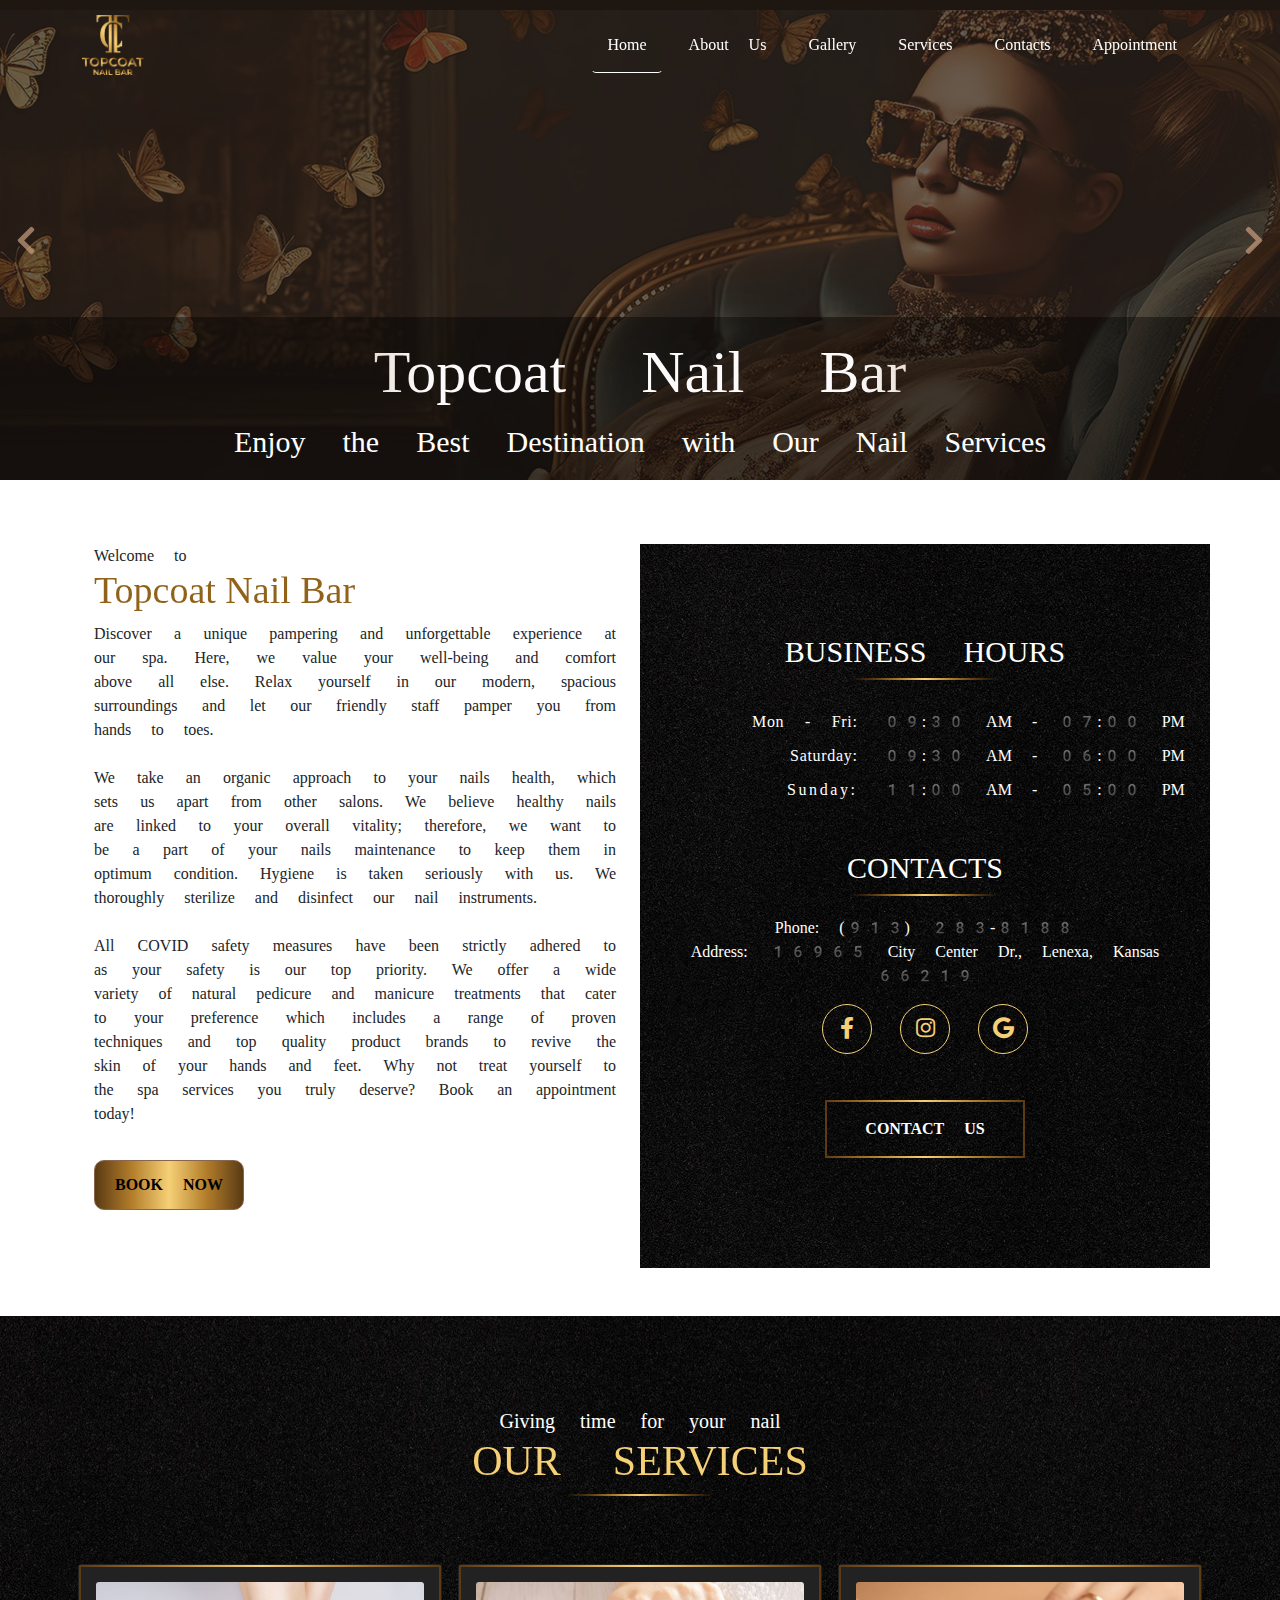
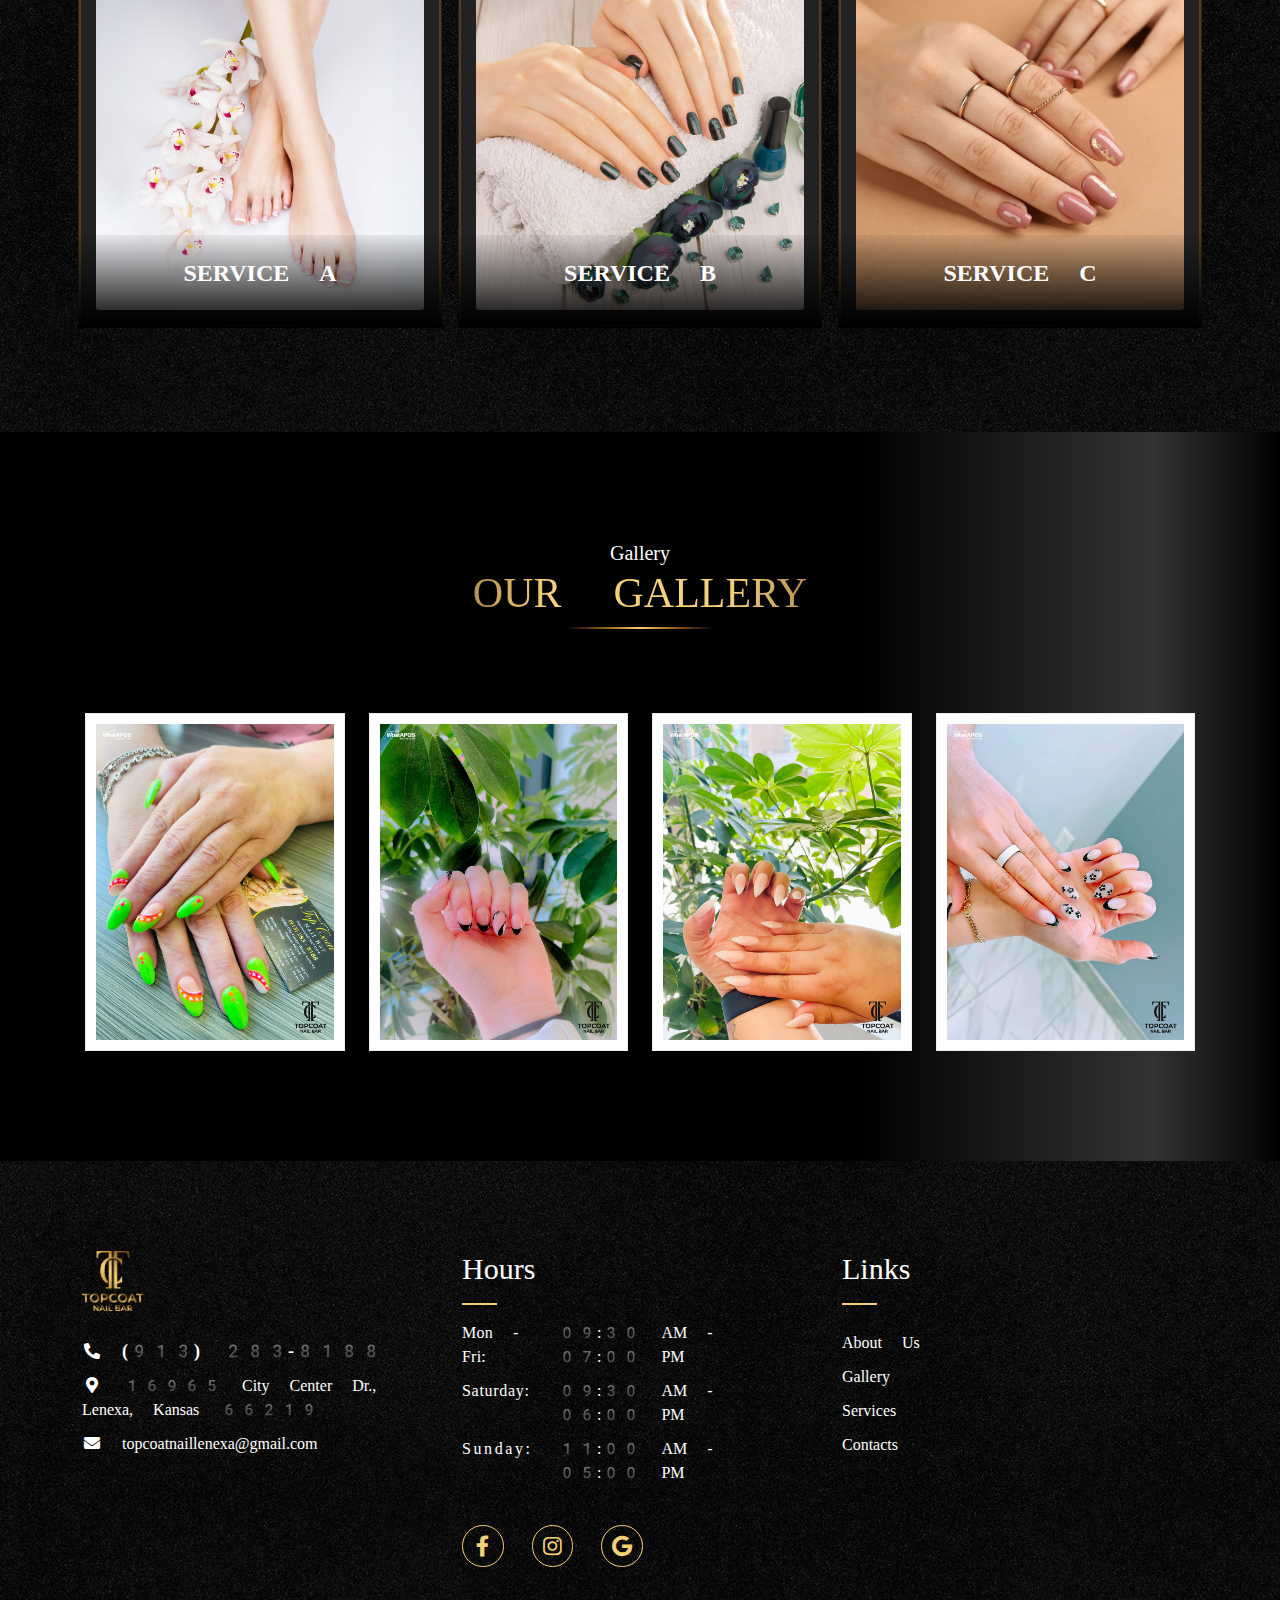
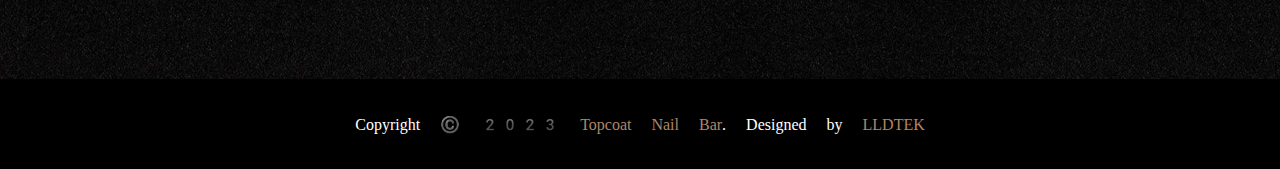
==== commit 21c6adf4: "A20230719-02" ====
--- a/index.html
+++ b/index.html
@@ -635,7 +635,7 @@
 	                    <li>
 	                        <i class="fa fa-envelope fa-fw"></i>
 	                        <a class="text-decoration-none"
-	                            href="mailto: nguyentammy45@yahoo.com">nguyentammy45@yahoo.com</a>
+	                            href="mailto: topcoatnaillenexa@gmail.com">topcoatnaillenexa@gmail.com</a>
 	                    </li>
 	                </ul>
 	            </div>
--- a/css/slider_fullbanner.css
+++ b/css/slider_fullbanner.css
@@ -55,7 +55,7 @@
 	font-weight: 500 !important;
 }
 .scroll .logo-img {
-    margin-top: -18px !important;
+    margin-top: -10px !important;
 }
 .small-title {
 	font-size: 20px;	
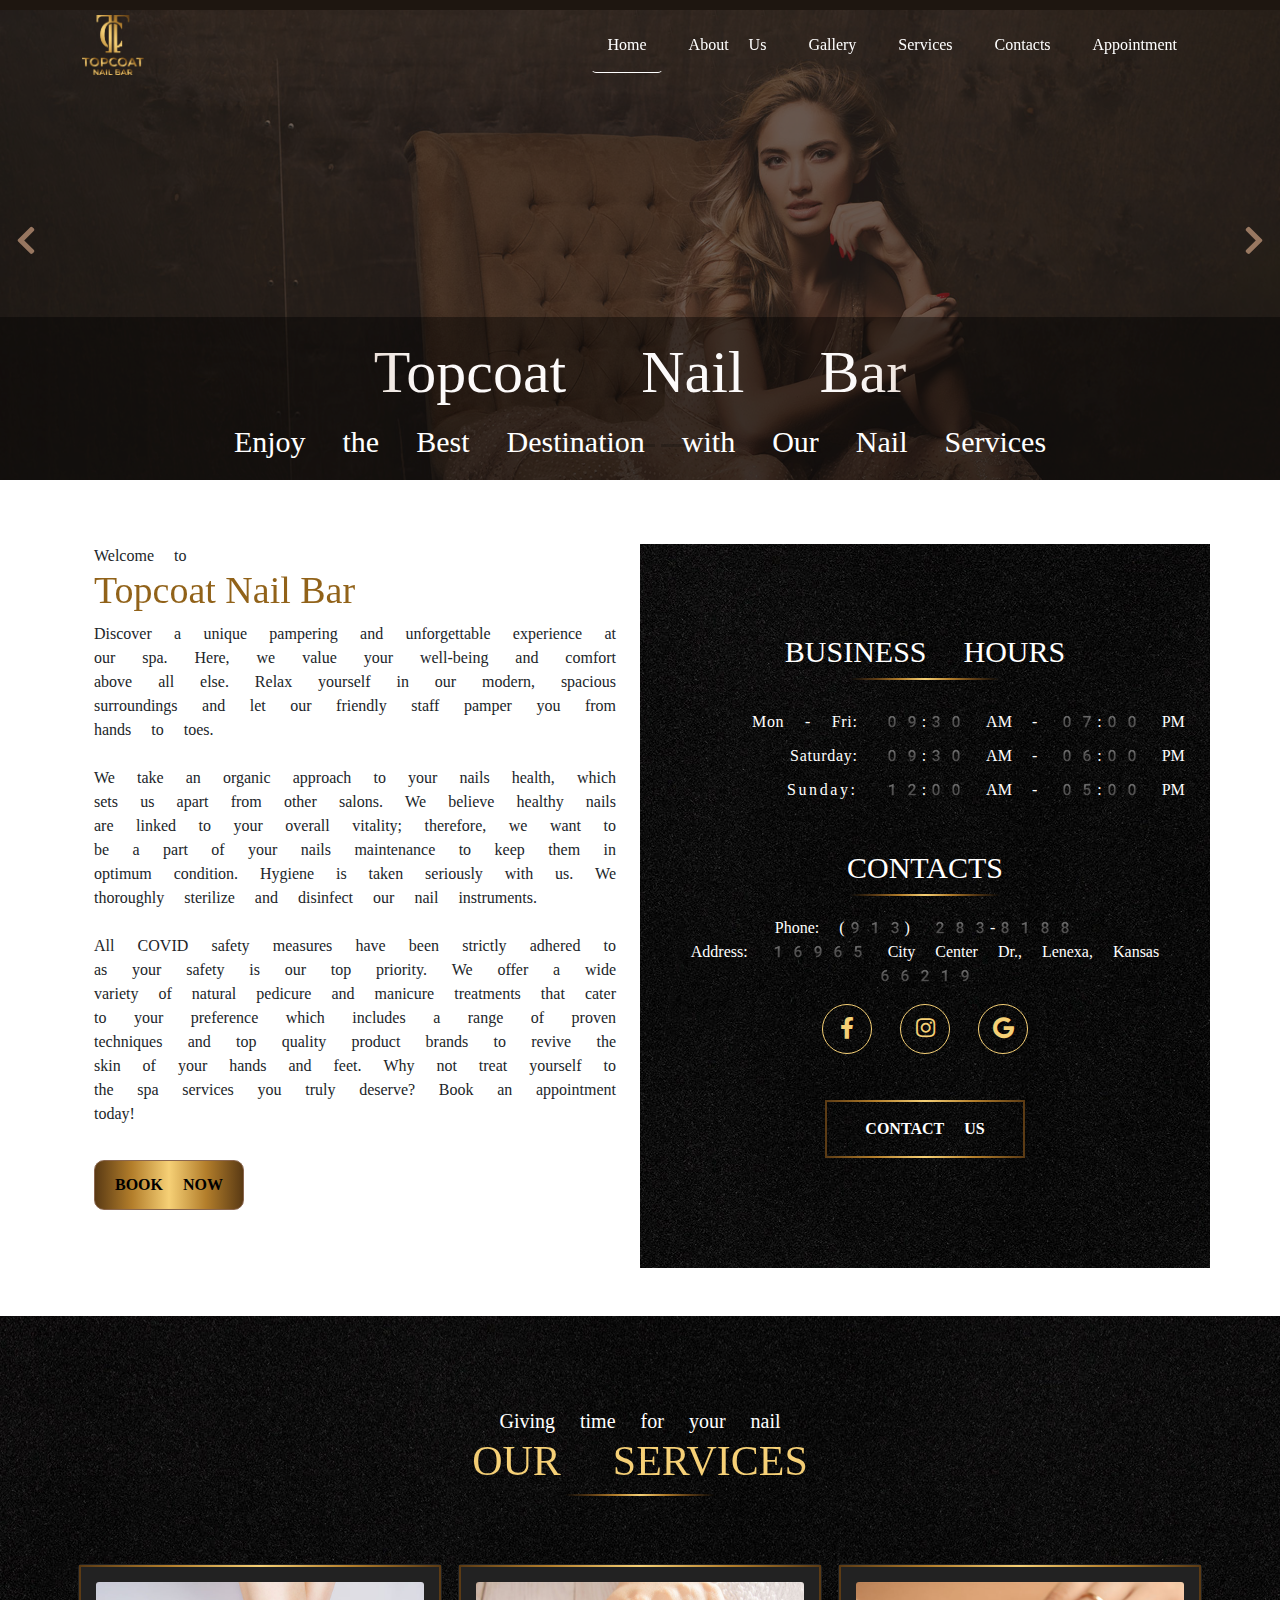
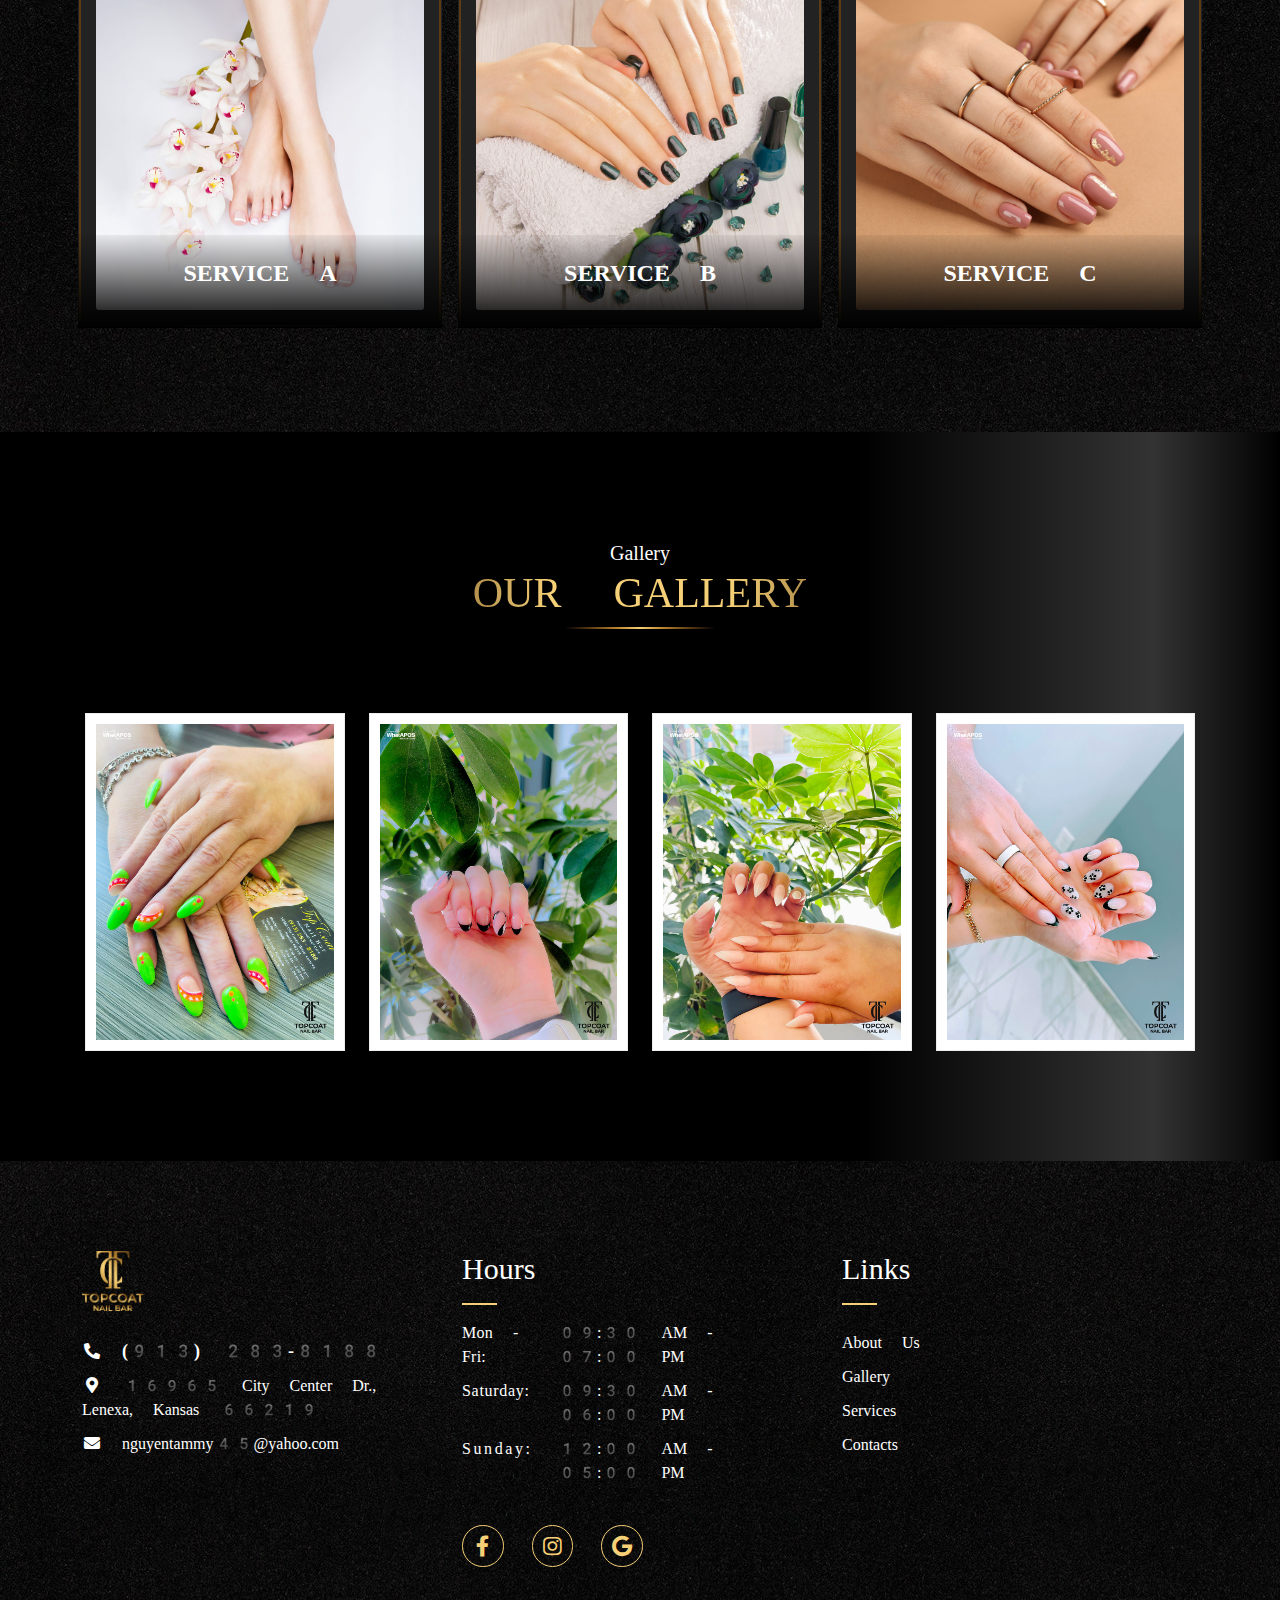
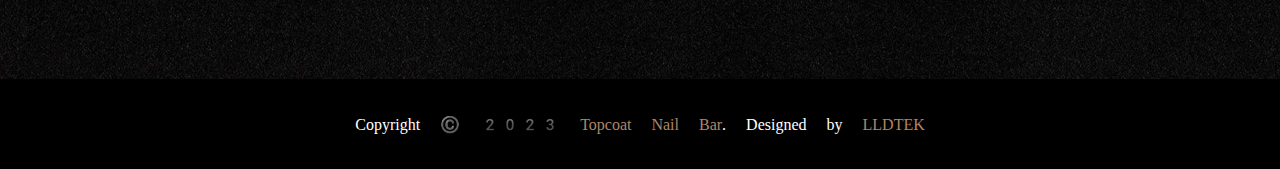
==== commit 8c9ad5c3: "A2023071-06" ====
--- a/index.html
+++ b/index.html
@@ -259,7 +259,7 @@
                 			<span class="text-white" style="letter-spacing: 2.6px;">Sunday:</span>
                 		</div>
                 		<div class="col-8 col-lg-8 text-left">
-                			<span class="text-white">11:00 AM - 05:00 PM</span>
+                			<span class="text-white">12:00 AM - 05:00 PM</span>
                 		</div>
                 	</div>
                 	</div>
@@ -635,7 +635,7 @@
 	                    <li>
 	                        <i class="fa fa-envelope fa-fw"></i>
 	                        <a class="text-decoration-none"
-	                            href="mailto: topcoatnaillenexa@gmail.com">topcoatnaillenexa@gmail.com</a>
+	                            href="mailto: nguyentammy45@yahoo.com">nguyentammy45@yahoo.com</a>
 	                    </li>
 	                </ul>
 	            </div>
@@ -664,7 +664,7 @@
 	                			<span class="text-white" style="letter-spacing: 2.6px;">Sunday:</span>
 	                		</div>
 	                		<div class="col-8 text-left">
-	                			<span class="text-white">11:00 AM - 05:00 PM</span>
+	                			<span class="text-white">12:00 AM - 05:00 PM</span>
 	                		</div>
 	                	</div>
 	                    <!-- <li><a class="text-decoration-none" href="#" th:text="${dataObj.info.salon.time_1}"></a></li>
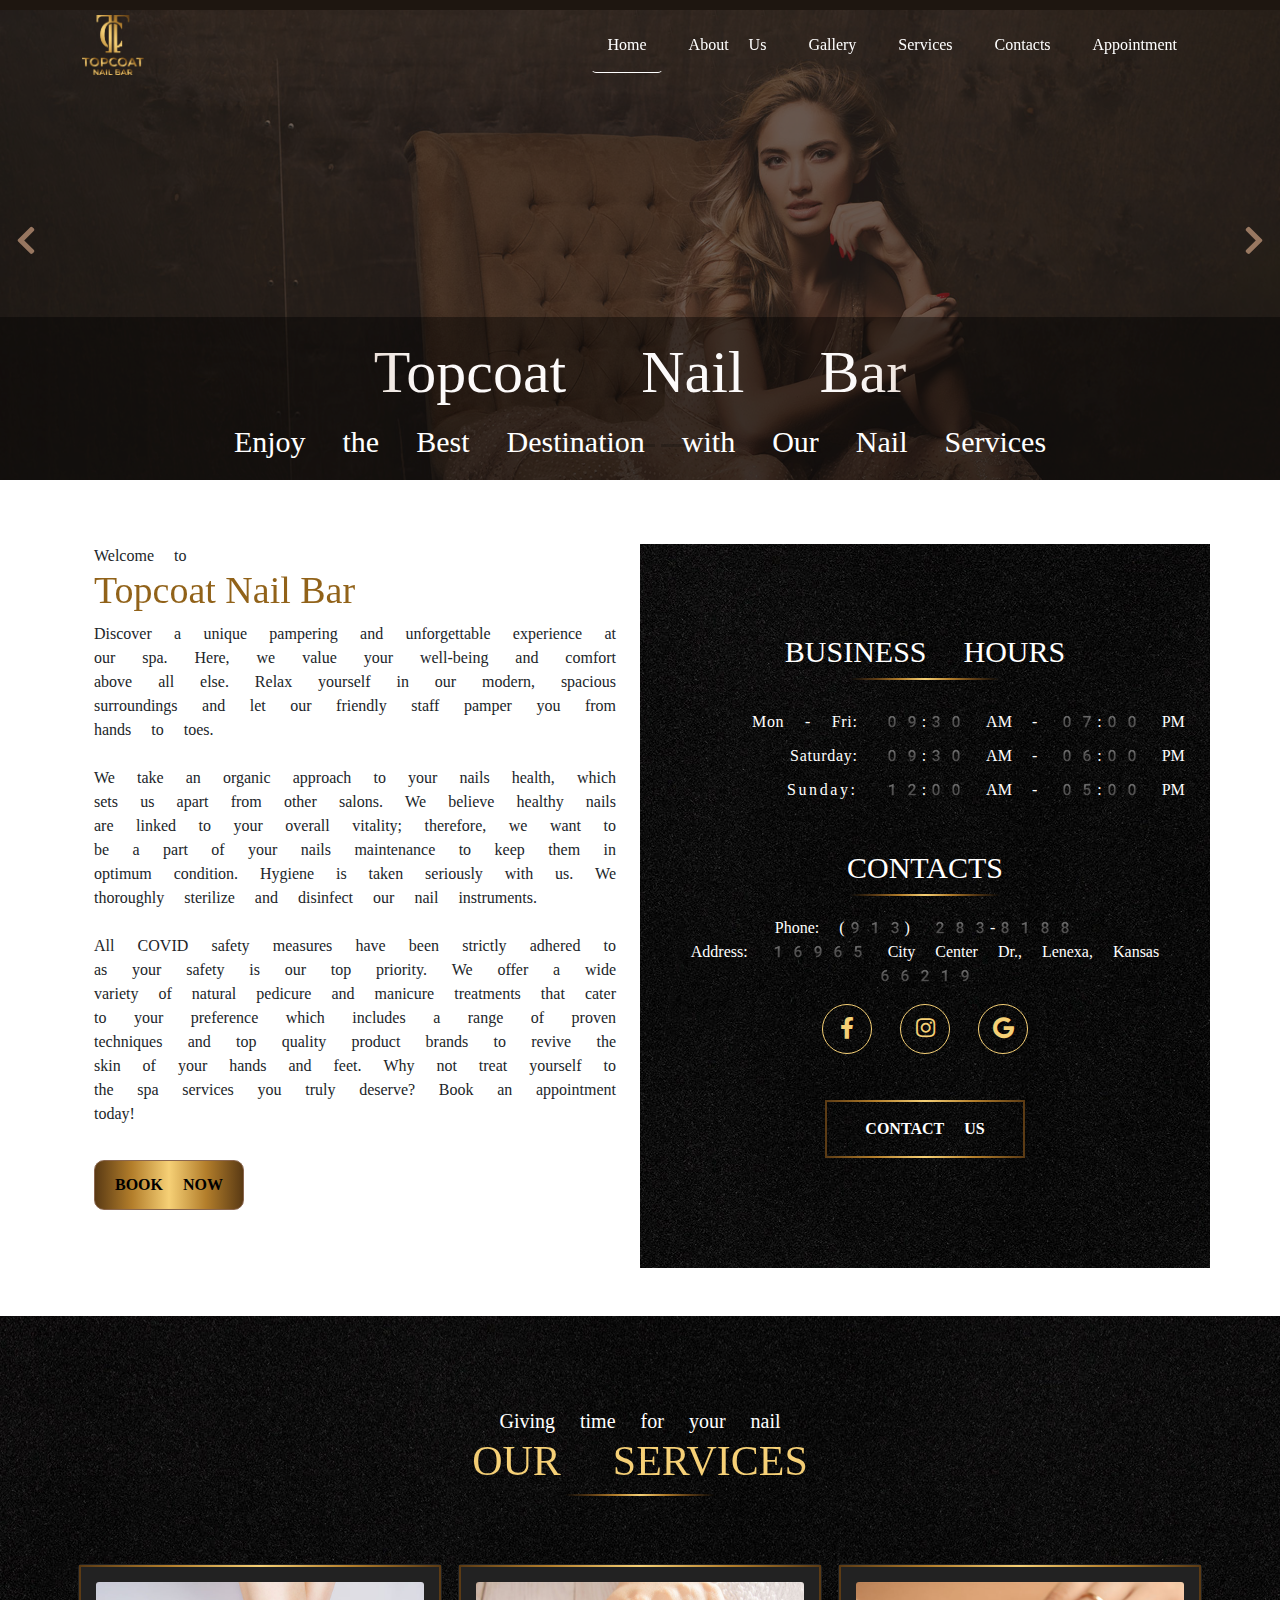
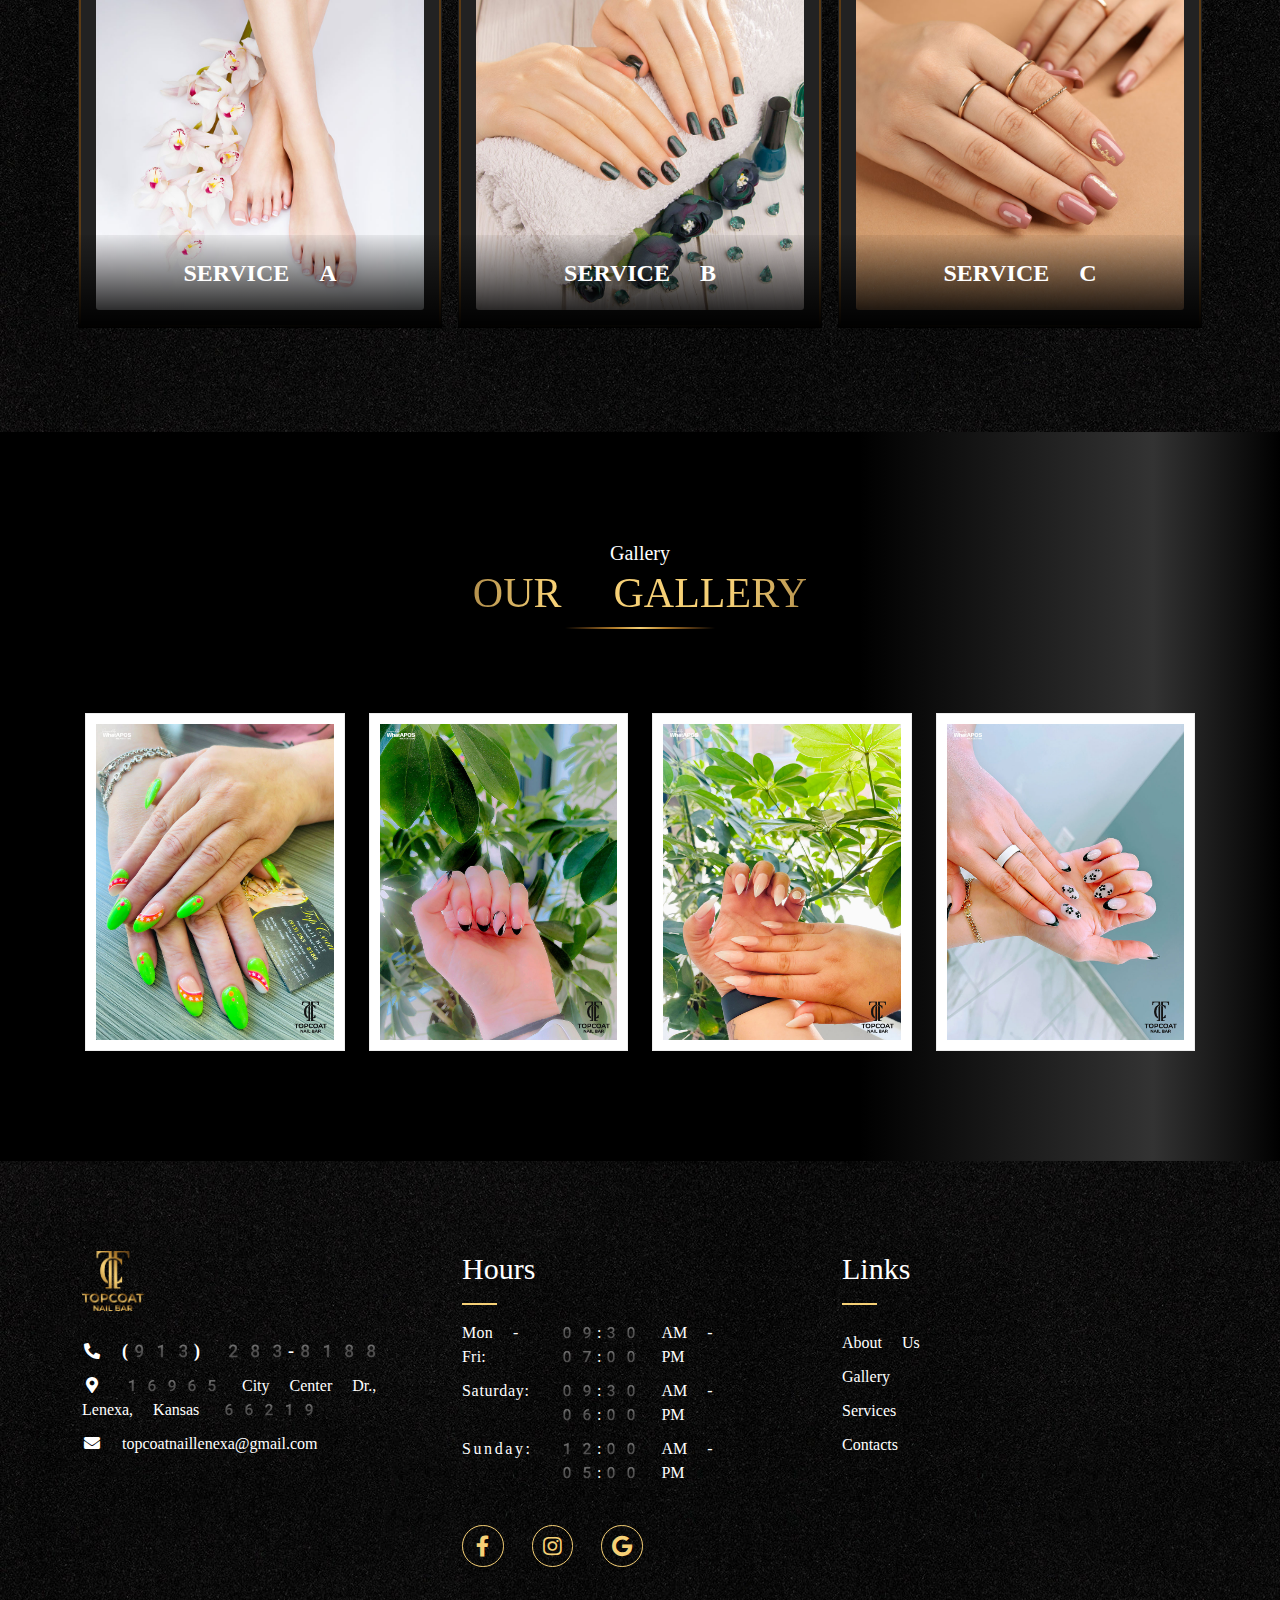
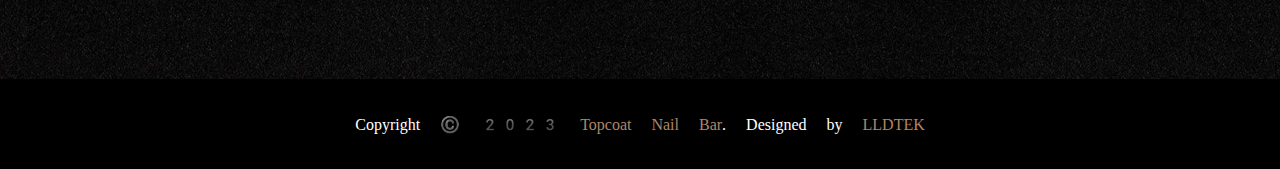
==== commit 3788ca0b: "A20230719-07" ====
--- a/index.html
+++ b/index.html
@@ -635,7 +635,7 @@
 	                    <li>
 	                        <i class="fa fa-envelope fa-fw"></i>
 	                        <a class="text-decoration-none"
-	                            href="mailto: nguyentammy45@yahoo.com">nguyentammy45@yahoo.com</a>
+	                            href="mailto: topcoatnaillenexa@gmail.com">topcoatnaillenexa@gmail.com</a>
 	                    </li>
 	                </ul>
 	            </div>
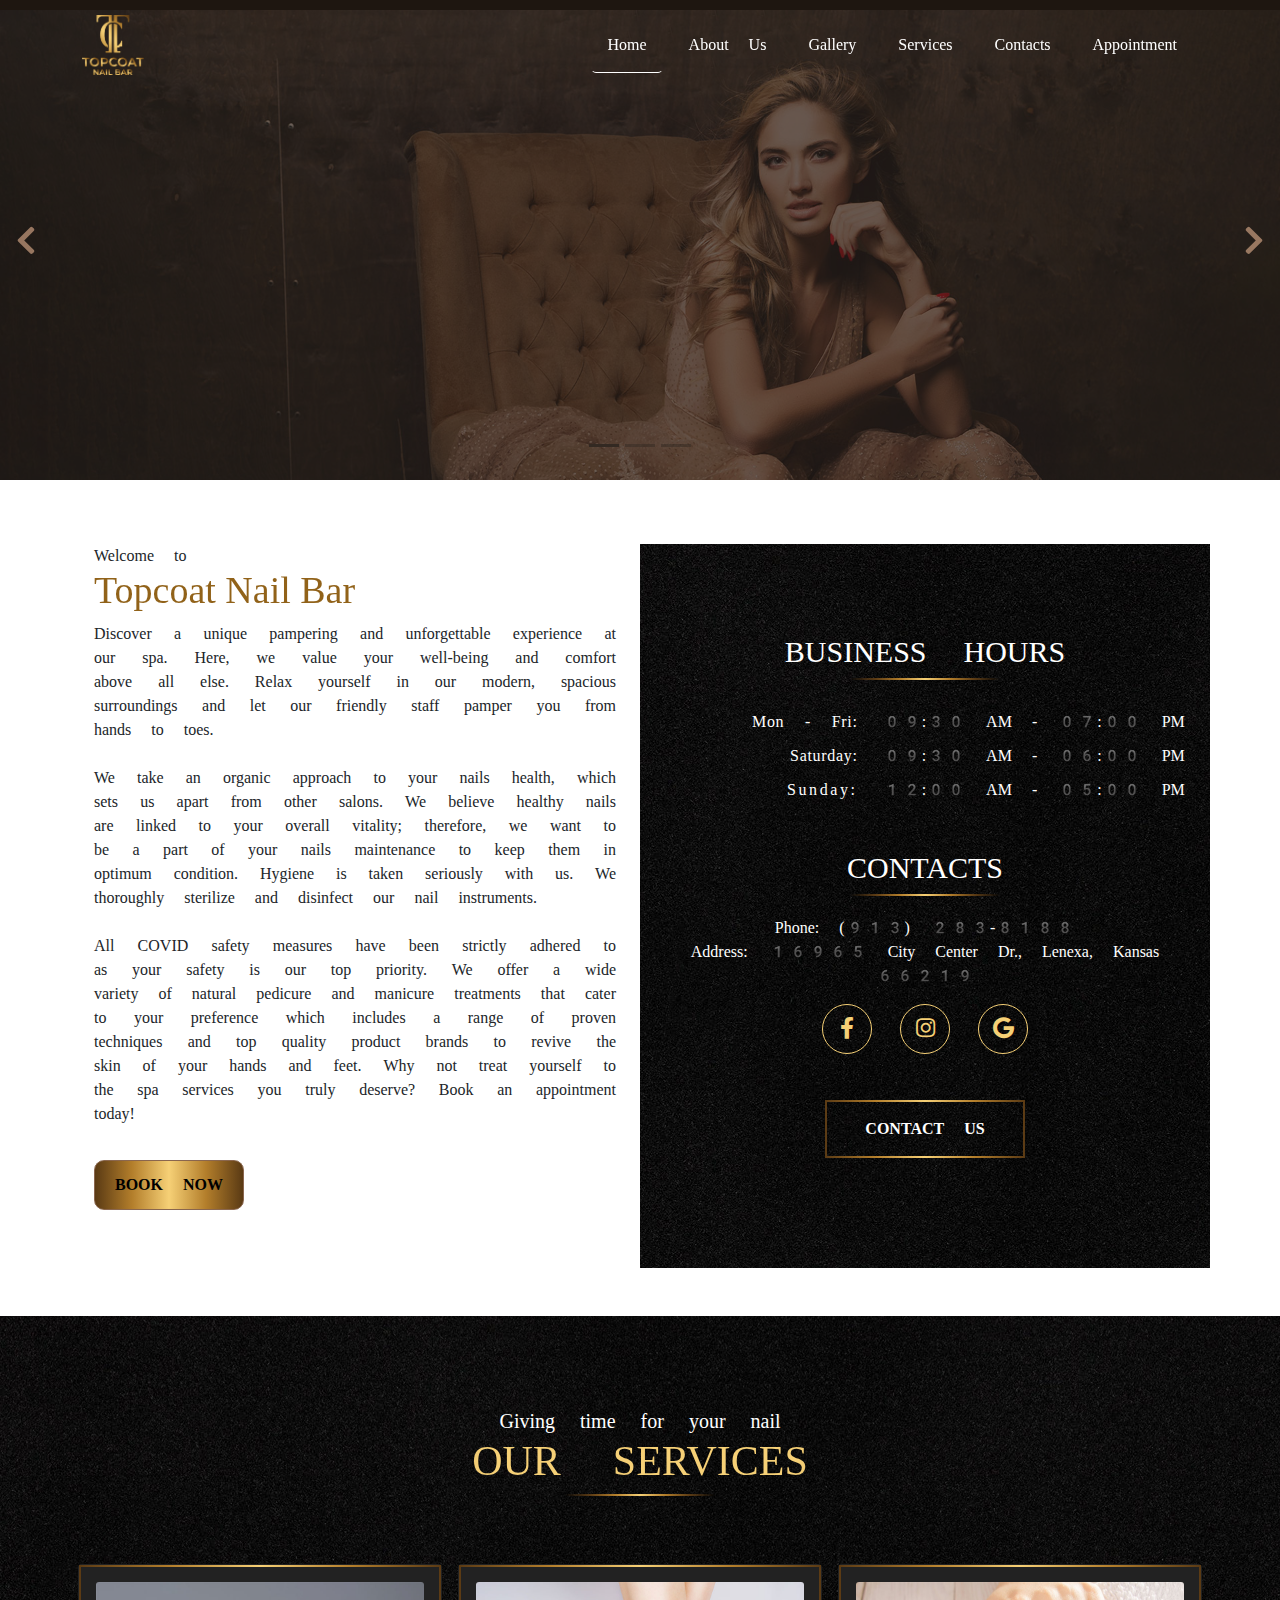
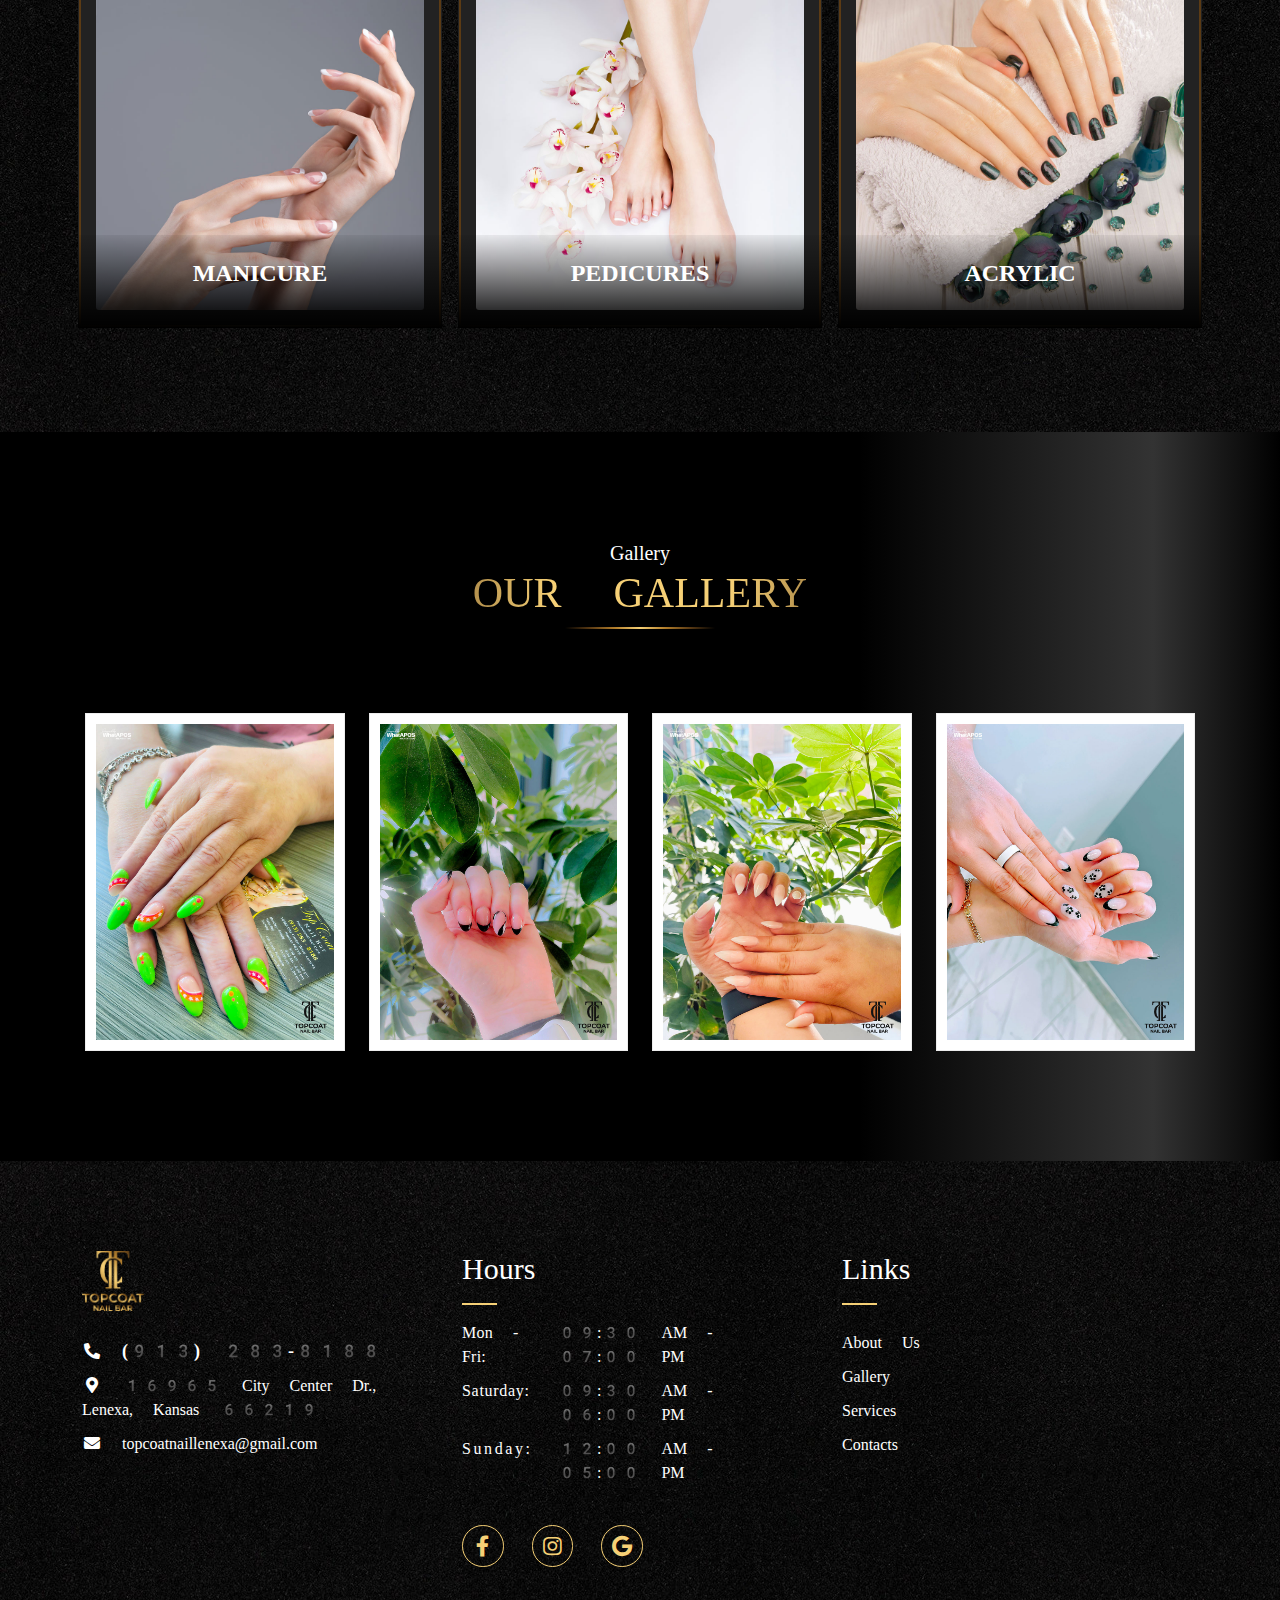
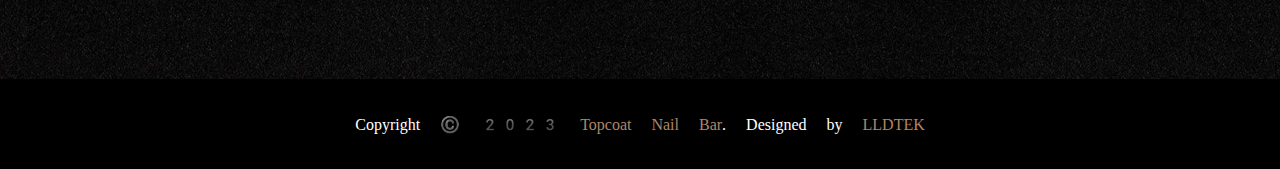
==== commit 85c95713: "A20230804-01" ====
--- a/index.html
+++ b/index.html
@@ -308,168 +308,351 @@
     
     
     <section class="container-fluid services section-padding background-black padding-section" id="section_3">
-           <div class="container">
-               <div class="row">
-
-                   <div class="col-lg-10 col-12 text-center mx-auto mb-5">
-                       <span class="small-title text-white">Giving time for your nail</span>
-                       <h2 class="big-title text-gold text-uppercase bolder">Our Services</h2>
-                       <div class="line2"></div>
-                       <!-- <div class="line2"><img th:src="@{${template + '/images/' + folder + '/' + 'line2.png'}}"></div> -->
-                   </div>
-	
-                    <div class="col-lg-4 col-md-6 col-12 px-0 px-md-2">
-                     <div class="projects-thumb projects-thumb-small">
-                         <a href="services" class="custom-btn service btn" data-bs-toggle="modal" data-bs-target="#servicea">
-                             <img src="images/Topcoat-nail-bar-service-01.jpg" class="img-fluid projects-image btn-black-border" alt="">
-                             
-                             <div class="projects-info">
-                                 <div class="projects-title-wrap">
-                                     <h4 class="projects-title">SERVICE A</h4>
-                                     <div class="description white">
-                                     	<p></p>
-                                     </div>
-                                 </div>
-                             </div>
-                         </a>
-                     </div>
-                     
-                     <div class="modal fade" id="servicea" data-bs-backdrop="static" data-bs-keyboard="true" tabindex="-1" aria-labelledby="titleservicea" aria-hidden="true">
-								  <div class="modal-dialog modal-dialog-centered modal-dialog-scrollable">
-								    <div class="modal-content">
-								      <div class="modal-header">
-								        <h5 class="modal-title" id="titleservicea">SERVICE A</h5>
-								        <button type="button" class="btn-close" data-bs-dismiss="modal" aria-label="Close"></button>
-								      </div>
-								      <div class="modal-body">
-								      	<div class="py-2 border-bottom">
-											<div class="row w-100">
-												<div class="col-9 color-price text-left">Service A-01</div>
-												<div class="col-2 color-price text-right pr-0">$32</div>
-												<div class="col-1 color-price text-left pl-0"></div>
-											</div>
-											<div class="row w-100">
-												<div style="text-align: justify; padding-left: 22px" class="col-11 description">Description</div>
-											</div>
-										</div>
-								      	
+           	<div class="container">
+				<div class="row">
+				
+					<div class="col-lg-10 col-12 text-center mx-auto mb-5">
+						<span class="small-title text-white">Giving time for your nail</span>
+						<h2 class="big-title text-gold text-uppercase bolder">Our Services</h2>
+						<div class="line2"></div>
+						<!-- <div class="line2"><img th:src="@{${template + '/images/' + folder + '/' + 'line2.png'}}"></div> -->
+					</div>
+				
+					<div class="col-lg-4 col-md-6 col-12 px-0 px-md-2">
+						<div class="projects-thumb projects-thumb-small">
+							<a href="services" class="custom-btn service btn" data-bs-toggle="modal" data-bs-target="#servicea">
+								<img src="images/Topcoat-nail-bar-service-01.jpg" class="img-fluid projects-image btn-black-border" alt="">
+				
+								<div class="projects-info">
+									<div class="projects-title-wrap">
+										<h4 class="projects-title">MANICURE</h4>
+										<div class="description white">
+											<p></p>
+										</div>
+									</div>
+								</div>
+							
+							</a>
+						</div>
+				
+						<div class="modal fade" id="servicea" data-bs-backdrop="static" data-bs-keyboard="true" tabindex="-1"
+							aria-labelledby="titleservicea" aria-hidden="true">
+							<div class="modal-dialog modal-dialog-centered modal-dialog-scrollable">
+								<div class="modal-content">
+									<div class="modal-header">
+										<h5 class="modal-title" id="titleservicea">MANICURE</h5>
+										<button type="button" class="btn-close" data-bs-dismiss="modal" aria-label="Close"></button>
+									</div>
+									
+									<div class="modal-body">
+										<div class="py-2 border-bottom">
+											<div class="row w-100">
+												<div class="col-9 color-price text-left">Basic Manicure</div>
+												<div class="col-2 color-price text-right pr-0">$25</div>
+												<div class="col-1 color-price text-left pl-0"></div>
+											</div>
+											<div class="row w-100">
+												<div style="text-align: justify; padding-left: 22px" class="col-11 description"></div>
+											</div>
+										</div>
+				
+										<!--  -----------  Fullset and Refill -------------  -->
+				
+									</div>
+									
+									<div class="modal-body">
+										<div class="py-2 border-bottom">
+											<div class="row w-100">
+												<div class="col-9 color-price text-left">Gel Polish Change W/O Manicure</div>
+												<div class="col-2 color-price text-right pr-0">$30</div>
+												<div class="col-1 color-price text-left pl-0"></div>
+											</div>
+											<div class="row w-100">
+												<div style="text-align: justify; padding-left: 22px" class="col-11 description"></div>
+											</div>
+										</div>
+									</div>
+									
+									<div class="modal-body">
+										<div class="py-2 border-bottom">
+											<div class="row w-100">
+												<div class="col-9 color-price text-left">Gel Polish Added To Manicure</div>
+												<div class="col-2 color-price text-right pr-0">$15</div>
+												<div class="col-1 color-price text-left pl-0"></div>
+											</div>
+											<div class="row w-100">
+												<div style="text-align: justify; padding-left: 22px" class="col-11 description"></div>
+											</div>
+										</div>
+									</div>
+
+									<div class="modal-body">
+										<div class="py-2 border-bottom">
+											<div class="row w-100">
+												<div class="col-9 color-price text-left">Gel Polish Removal W/ Service</div>
+												<div class="col-2 color-price text-right pr-0">$5</div>
+												<div class="col-1 color-price text-left pl-0"></div>
+											</div>
+											<div class="row w-100">
+												<div style="text-align: justify; padding-left: 22px" class="col-11 description"></div>
+											</div>
+										</div>
+									</div>
+
+									<div class="modal-body">
+										<div class="py-2 border-bottom">
+											<div class="row w-100">
+												<div class="col-9 color-price text-left">Gel Polish Removal W/O Service</div>
+												<div class="col-2 color-price text-right pr-0">$10</div>
+												<div class="col-1 color-price text-left pl-0"></div>
+											</div>
+											<div class="row w-100">
+												<div style="text-align: justify; padding-left: 22px" class="col-11 description"></div>
+											</div>
+										</div>
+									</div>
+									
+									<div class="modal-footer">
+										<button type="button" class="btn btn-secondary" data-bs-dismiss="modal">Close</button>
+									</div>
+								</div>
+							</div>
+						</div>
 					
-								      	
-								        
-								        <!--  -----------  Fullset and Refill -------------  -->
-								        
-								      </div>
-								      <div class="modal-footer">
-								        <button type="button" class="btn btn-secondary" data-bs-dismiss="modal">Close</button>
-								      </div>
-								    </div>
-								  </div>
+					</div>
+
+
+					<div class="col-lg-4 col-md-6 col-12 px-0 px-md-2">
+						<div class="projects-thumb projects-thumb-small">
+							<a href="services" class="custom-btn service btn" data-bs-toggle="modal" data-bs-target="#servicea">
+								<img src="images/Topcoat-nail-bar-service-02.jpg" class="img-fluid projects-image btn-black-border" alt="">
+				
+								<div class="projects-info">
+									<div class="projects-title-wrap">
+										<h4 class="projects-title">PEDICURES</h4>
+										<div class="description white">
+											<p></p>
+										</div>
+									</div>
 								</div>
-                    </div>
-	
-                    <div class="col-lg-4 col-md-6 col-12 px-0 px-md-2">
-                     <div class="projects-thumb projects-thumb-small">
-                         <a href="services" class="custom-btn service btn" data-bs-toggle="modal" data-bs-target="#serviceb">
-                             <img src="images/Topcoat-nail-bar-service-02.jpg" class="img-fluid projects-image btn-black-border" alt="">
-                             
-                             <div class="projects-info">
-                                 <div class="projects-title-wrap">
-                                     <h4 class="projects-title">SERVICE B</h4>
-                                     <div class="description white">
-                                     	<p></p>
-                                     </div>
-                                 </div>
-                             </div>
-                         </a>
-                     </div>
-                     
-                     <div class="modal fade" id="serviceb" data-bs-backdrop="static" data-bs-keyboard="true" tabindex="-1" aria-labelledby="titleserviceb" aria-hidden="true">
-								  <div class="modal-dialog modal-dialog-centered modal-dialog-scrollable">
-								    <div class="modal-content">
-								      <div class="modal-header">
-								        <h5 class="modal-title" id="titleserviceb">SERVICE B</h5>
-								        <button type="button" class="btn-close" data-bs-dismiss="modal" aria-label="Close"></button>
-								      </div>
-								      <div class="modal-body">
+							
+							</a>
+						</div>
 				
-								      	<div class="py-2 border-bottom">
-											<div class="row w-100">
-												<div class="col-9 color-price text-left">Service B-01</div>
-												<div class="col-2 color-price text-right pr-0">$22</div>
-												<div class="col-1 color-price text-left pl-0"></div>
-											</div>
-											<div class="row w-100">
-												<div style="text-align: justify; padding-left: 22px" class="col-11 description">Description</div>
-											</div>
-										</div>
-								      	
-								        
-								        <!--  -----------  Fullset and Refill -------------  -->
-								        
-								      </div>
-								      <div class="modal-footer">
-								        <button type="button" class="btn btn-secondary" data-bs-dismiss="modal">Close</button>
-								      </div>
-								    </div>
-								  </div>
+						<div class="modal fade" id="servicea" data-bs-backdrop="static" data-bs-keyboard="true" tabindex="-1"
+							aria-labelledby="titleservicea" aria-hidden="true">
+							<div class="modal-dialog modal-dialog-centered modal-dialog-scrollable">
+								<div class="modal-content">
+									<div class="modal-header">
+										<h5 class="modal-title" id="titleservicea">PEDICURES</h5>
+										<button type="button" class="btn-close" data-bs-dismiss="modal" aria-label="Close"></button>
+									</div>
+									
+									<div class="modal-body">
+										<div class="py-2 border-bottom">
+											<div class="row w-100">
+												<div class="col-9 color-price text-left">Classic Pedicure</div>
+												<div class="col-2 color-price text-right pr-0">$35</div>
+												<div class="col-1 color-price text-left pl-0"></div>
+											</div>
+											<div class="row w-100">
+												<div style="text-align: justify; padding-left: 22px" class="col-11 description"></div>
+											</div>
+										</div>
+									</div>
+									
+									<div class="modal-body">
+										<div class="py-2 border-bottom">
+											<div class="row w-100">
+												<div class="col-9 color-price text-left">Tranquil Pedicure</div>
+												<div class="col-2 color-price text-right pr-0">$55</div>
+												<div class="col-1 color-price text-left pl-0"></div>
+											</div>
+											<div class="row w-100">
+												<div style="text-align: justify; padding-left: 22px" class="col-11 description"></div>
+											</div>
+										</div>
+									</div>
+									
+									<div class="modal-body">
+										<div class="py-2 border-bottom">
+											<div class="row w-100">
+												<div class="col-9 color-price text-left">Serene Pedicure</div>
+												<div class="col-2 color-price text-right pr-0">$60</div>
+												<div class="col-1 color-price text-left pl-0"></div>
+											</div>
+											<div class="row w-100">
+												<div style="text-align: justify; padding-left: 22px" class="col-11 description"></div>
+											</div>
+										</div>
+									</div>
+
+									<div class="modal-body">
+										<div class="py-2 border-bottom">
+											<div class="row w-100">
+												<div class="col-9 color-price text-left">Euphoria Pedicure</div>
+												<div class="col-2 color-price text-right pr-0">$75</div>
+												<div class="col-1 color-price text-left pl-0"></div>
+											</div>
+											<div class="row w-100">
+												<div style="text-align: justify; padding-left: 22px" class="col-11 description"></div>
+											</div>
+										</div>
+									</div>
+
+									<div class="modal-body">
+										<div class="py-2 border-bottom">
+											<div class="row w-100">
+												<div class="col-9 color-price text-left">Gel Polish Change W/O Pedicure</div>
+												<div class="col-2 color-price text-right pr-0">$30</div>
+												<div class="col-1 color-price text-left pl-0"></div>
+											</div>
+											<div class="row w-100">
+												<div style="text-align: justify; padding-left: 22px" class="col-11 description"></div>
+											</div>
+										</div>
+									</div>
+
+									<div class="modal-body">
+										<div class="py-2 border-bottom">
+											<div class="row w-100">
+												<div class="col-9 color-price text-left">Gel Polish Added To Any Pedicure</div>
+												<div class="col-2 color-price text-right pr-0">$20</div>
+												<div class="col-1 color-price text-left pl-0"></div>
+											</div>
+											<div class="row w-100">
+												<div style="text-align: justify; padding-left: 22px" class="col-11 description"></div>
+											</div>
+										</div>
+									</div>
+
+									<div class="modal-body">
+										<div class="py-2 border-bottom">
+											<div class="row w-100">
+												<div class="col-9 color-price text-left">Paraffin Wax W/ Any Service</div>
+												<div class="col-2 color-price text-right pr-0">$10</div>
+												<div class="col-1 color-price text-left pl-0"></div>
+											</div>
+											<div class="row w-100">
+												<div style="text-align: justify; padding-left: 22px" class="col-11 description"></div>
+											</div>
+										</div>
+									</div>
+									
+									<div class="modal-footer">
+										<button type="button" class="btn btn-secondary" data-bs-dismiss="modal">Close</button>
+									</div>
 								</div>
-                    </div>
-	
-                    <div class="col-lg-4 col-md-6 col-12 px-0 px-md-2">
-                     <div class="projects-thumb projects-thumb-small">
-                         <a href="services" class="custom-btn service btn" data-bs-toggle="modal" data-bs-target="#servicec">
-                             <img src="images/Topcoat-nail-bar-service-03.jpg" class="img-fluid projects-image btn-black-border" alt="">
-                             
-                             <div class="projects-info">
-                                 <div class="projects-title-wrap">
-                                     <h4 class="projects-title">SERVICE C</h4>
-                                     <div class="description white">
-                                     	<p></p>
-                                     </div>
-                                 </div>
-                             </div>
-                         </a>
-                     </div>
-                     
-                     <div class="modal fade" id="servicec" data-bs-backdrop="static" data-bs-keyboard="true" tabindex="-1" aria-labelledby="titleservicec" aria-hidden="true">
-								  <div class="modal-dialog modal-dialog-centered modal-dialog-scrollable">
-								    <div class="modal-content">
-								      <div class="modal-header">
-								        <h5 class="modal-title" id="titleservicec">SERVICE C</h5>
-								        <button type="button" class="btn-close" data-bs-dismiss="modal" aria-label="Close"></button>
-								      </div>
-								      <div class="modal-body">
-								      	
+							</div>
+						</div>
 					
-								      	
-								      	<div class="py-2 border-bottom">
-											<div class="row w-100">
-												<div class="col-9 color-price text-left">Service C-01</div>
-												<div class="col-2 color-price text-right pr-0">$45</div>
-												<div class="col-1 color-price text-left pl-0">+</div>
-											</div>
-											<div class="row w-100">
-												<div style="text-align: justify; padding-left: 22px" class="col-11 description">Description</div>
-											</div>
-										</div>
-								      	
-								        
-								        <!--  -----------  Fullset and Refill -------------  -->
-								        
-								      </div>
-								      <div class="modal-footer">
-								        <button type="button" class="btn btn-secondary" data-bs-dismiss="modal">Close</button>
-								      </div>
-								    </div>
-								  </div>
+					</div>
+
+
+					<div class="col-lg-4 col-md-6 col-12 px-0 px-md-2">
+						<div class="projects-thumb projects-thumb-small">
+							<a href="services" class="custom-btn service btn" data-bs-toggle="modal" data-bs-target="#servicea">
+								<img src="images/Topcoat-nail-bar-service-03.jpg" class="img-fluid projects-image btn-black-border" alt="">
+				
+								<div class="projects-info">
+									<div class="projects-title-wrap">
+										<h4 class="projects-title">ACRYLIC</h4>
+										<div class="description white">
+											<p></p>
+										</div>
+									</div>
 								</div>
-                    </div>
-	
+							
+							</a>
+						</div>
+				
+						<div class="modal fade" id="servicea" data-bs-backdrop="static" data-bs-keyboard="true" tabindex="-1"
+							aria-labelledby="titleservicea" aria-hidden="true">
+							<div class="modal-dialog modal-dialog-centered modal-dialog-scrollable">
+								<div class="modal-content">
+									<div class="modal-header">
+										<h5 class="modal-title" id="titleservicea">MANICURE</h5>
+										<button type="button" class="btn-close" data-bs-dismiss="modal" aria-label="Close"></button>
+									</div>
+									
+									<div class="modal-body">
+										<div class="py-2 border-bottom">
+											<div class="row w-100">
+												<div class="col-9 color-price text-left">Basic Manicure</div>
+												<div class="col-2 color-price text-right pr-0">$25</div>
+												<div class="col-1 color-price text-left pl-0"></div>
+											</div>
+											<div class="row w-100">
+												<div style="text-align: justify; padding-left: 22px" class="col-11 description"></div>
+											</div>
+										</div>				
+									</div>
+									
+									<div class="modal-body">
+										<div class="py-2 border-bottom">
+											<div class="row w-100">
+												<div class="col-9 color-price text-left">Gel Polish Change W/O Manicure</div>
+												<div class="col-2 color-price text-right pr-0">$30</div>
+												<div class="col-1 color-price text-left pl-0"></div>
+											</div>
+											<div class="row w-100">
+												<div style="text-align: justify; padding-left: 22px" class="col-11 description"></div>
+											</div>
+										</div>
+									</div>
+									
+									<div class="modal-body">
+										<div class="py-2 border-bottom">
+											<div class="row w-100">
+												<div class="col-9 color-price text-left">Gel Polish Added To Manicure</div>
+												<div class="col-2 color-price text-right pr-0">$15</div>
+												<div class="col-1 color-price text-left pl-0"></div>
+											</div>
+											<div class="row w-100">
+												<div style="text-align: justify; padding-left: 22px" class="col-11 description"></div>
+											</div>
+										</div>
+									</div>
+
+									<div class="modal-body">
+										<div class="py-2 border-bottom">
+											<div class="row w-100">
+												<div class="col-9 color-price text-left">Gel Polish Removal W/ Service</div>
+												<div class="col-2 color-price text-right pr-0">$5</div>
+												<div class="col-1 color-price text-left pl-0"></div>
+											</div>
+											<div class="row w-100">
+												<div style="text-align: justify; padding-left: 22px" class="col-11 description"></div>
+											</div>
+										</div>
+									</div>
+
+									<div class="modal-body">
+										<div class="py-2 border-bottom">
+											<div class="row w-100">
+												<div class="col-9 color-price text-left">Gel Polish Removal W/O Service</div>
+												<div class="col-2 color-price text-right pr-0">$10</div>
+												<div class="col-1 color-price text-left pl-0"></div>
+											</div>
+											<div class="row w-100">
+												<div style="text-align: justify; padding-left: 22px" class="col-11 description"></div>
+											</div>
+										</div>
+									</div>
+									
+									<div class="modal-footer">
+										<button type="button" class="btn btn-secondary" data-bs-dismiss="modal">Close</button>
+									</div>
+								</div>
+							</div>
+						</div>
+					
+					</div>
                     
                     </div>
-               </div>
-           </div>
-       </section>
+               	</div>
+           	</div>
+       	</section>
     
     
     <!-- TAB - click show Description -->
--- a/css/slider_fullbanner.css
+++ b/css/slider_fullbanner.css
@@ -378,7 +378,7 @@
 }
 .box-description{
 		position: absolute;
-		bottom: 0;
+		bottom: 5;
 		background: rgba(0,0,0, 0.4);
 		z-index: 99;
 }
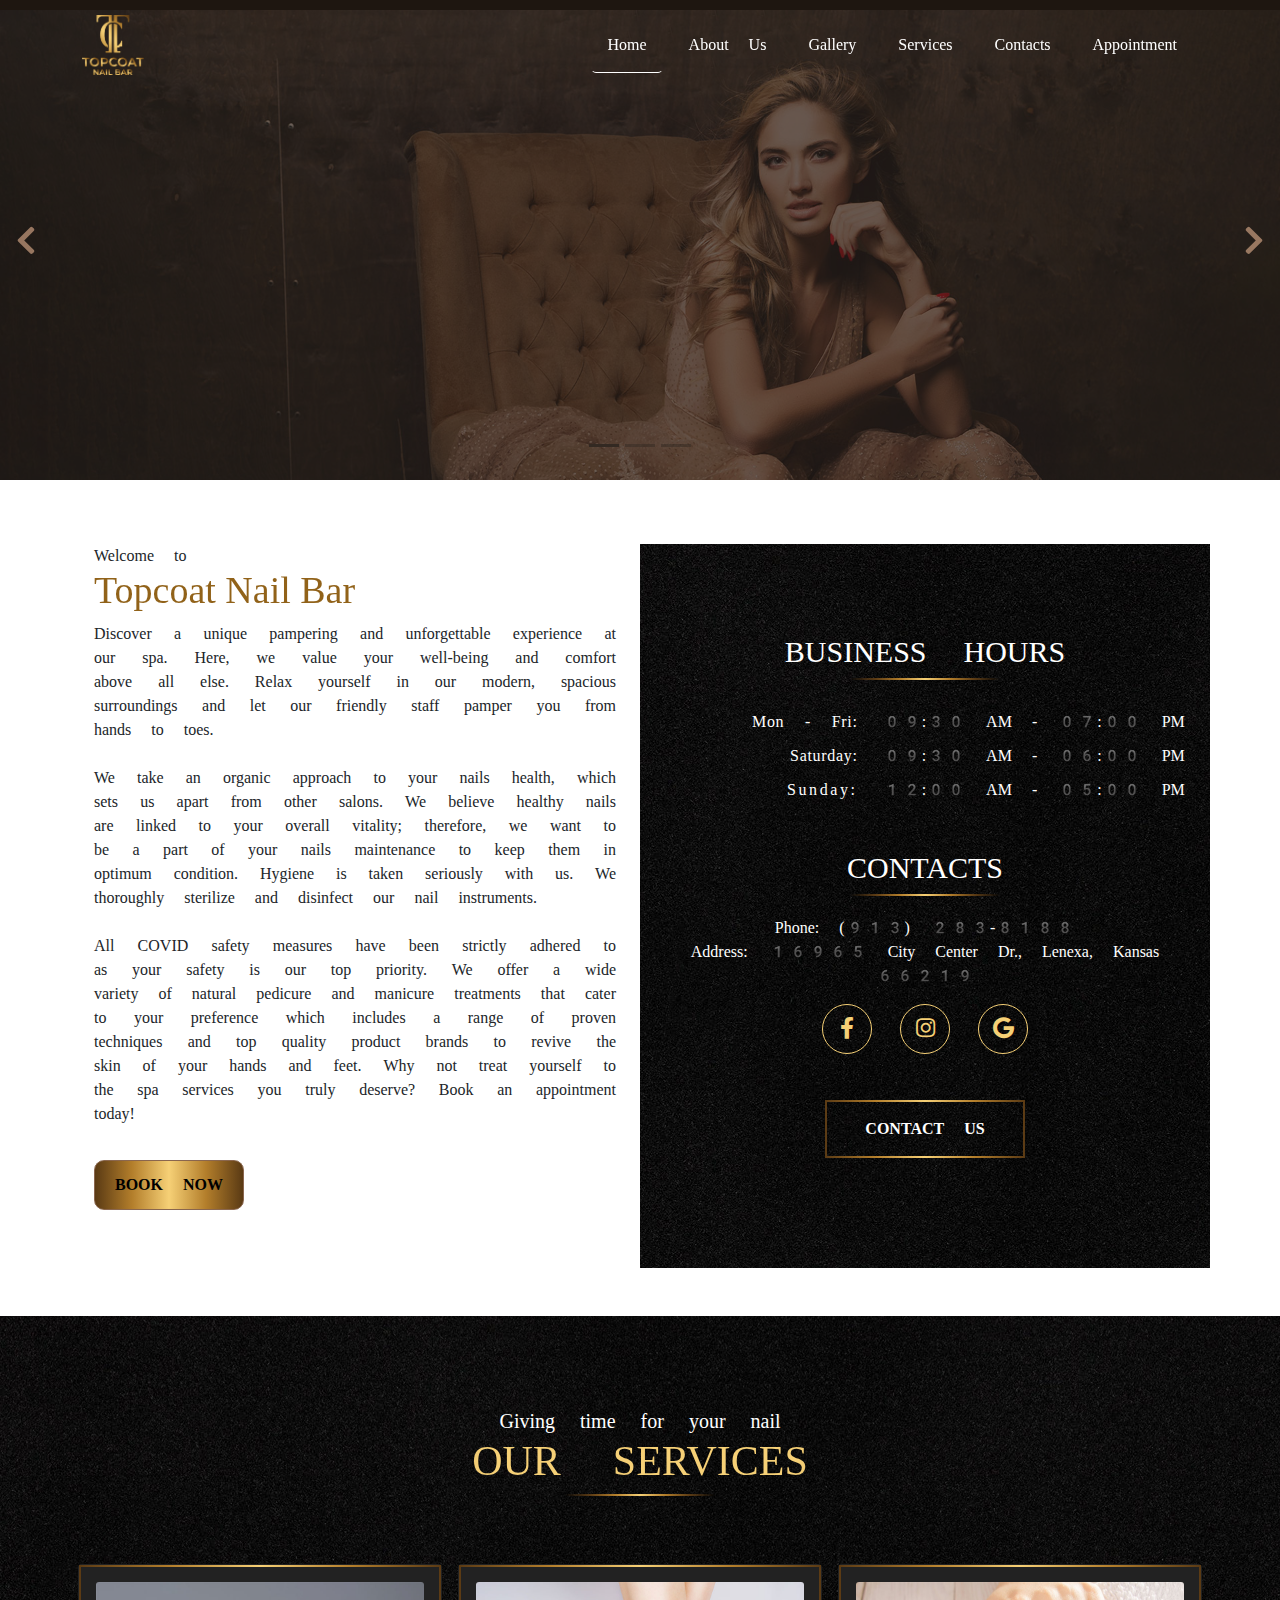
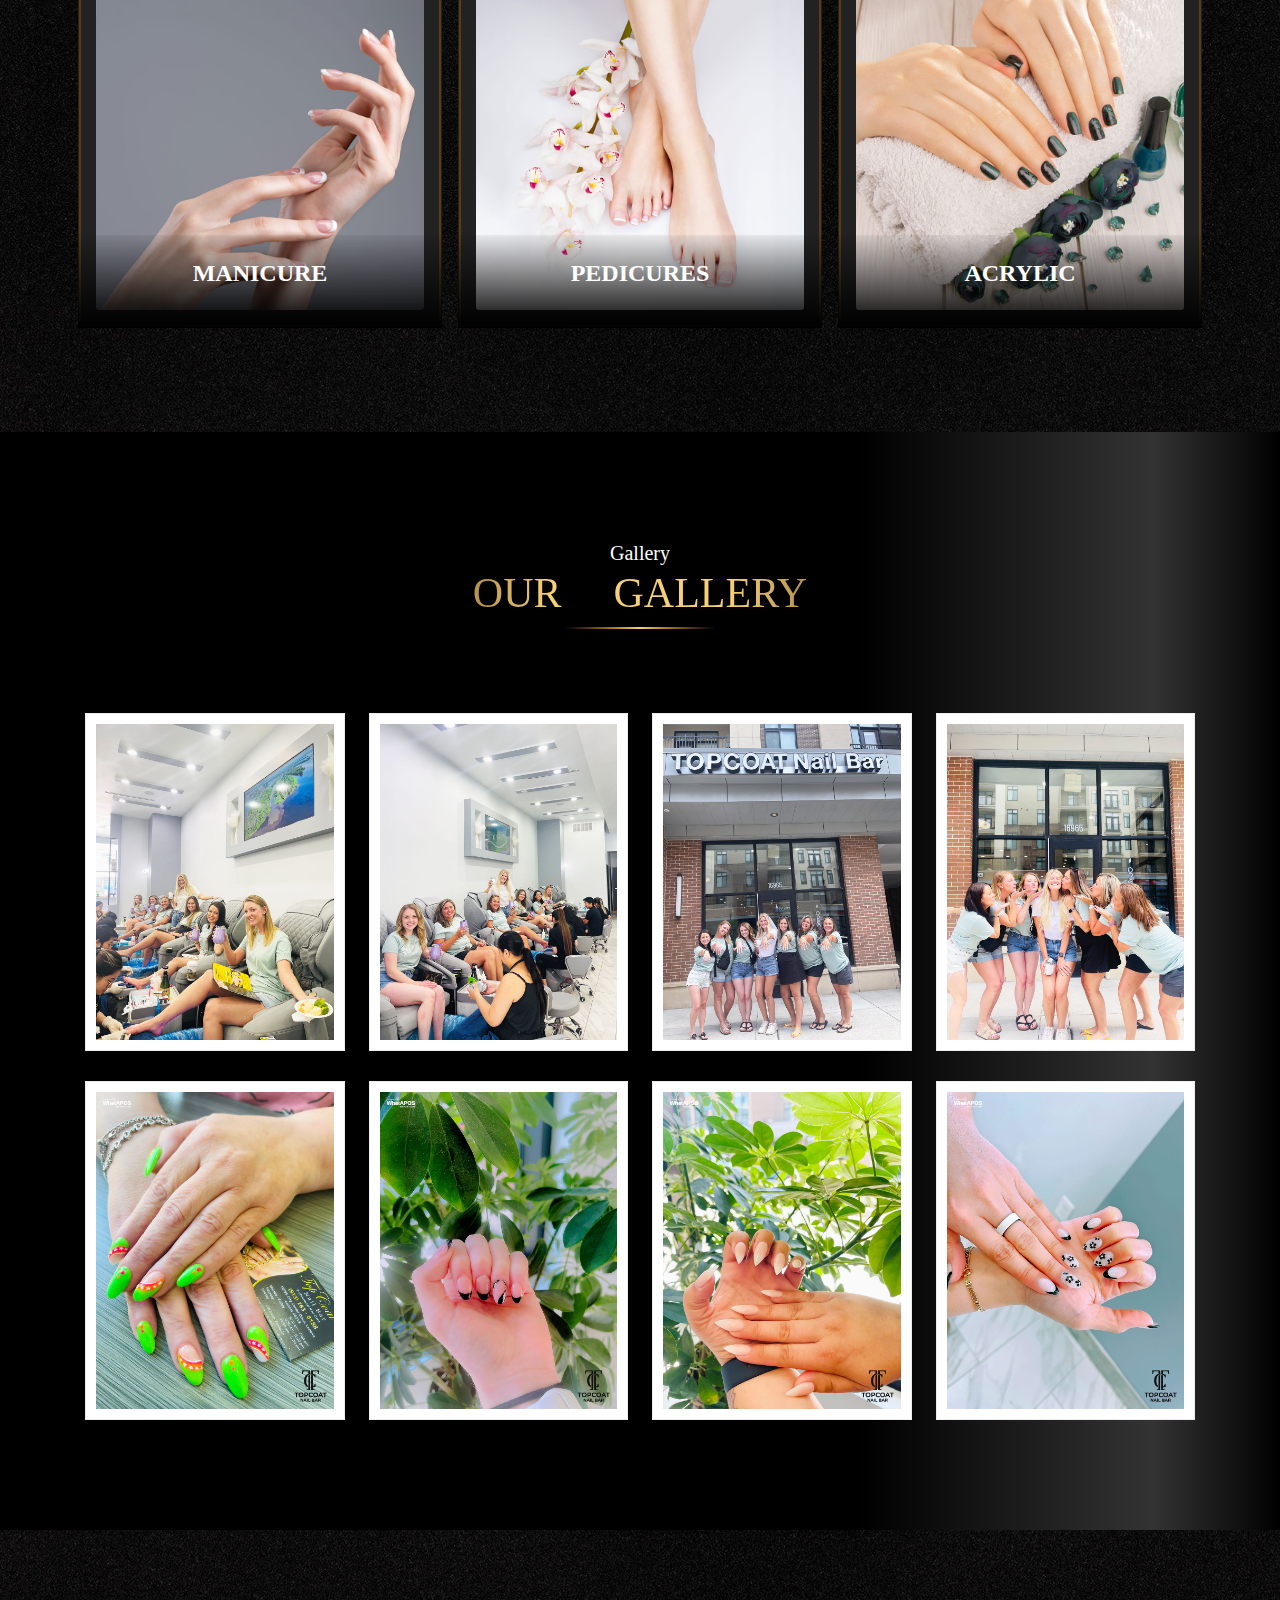
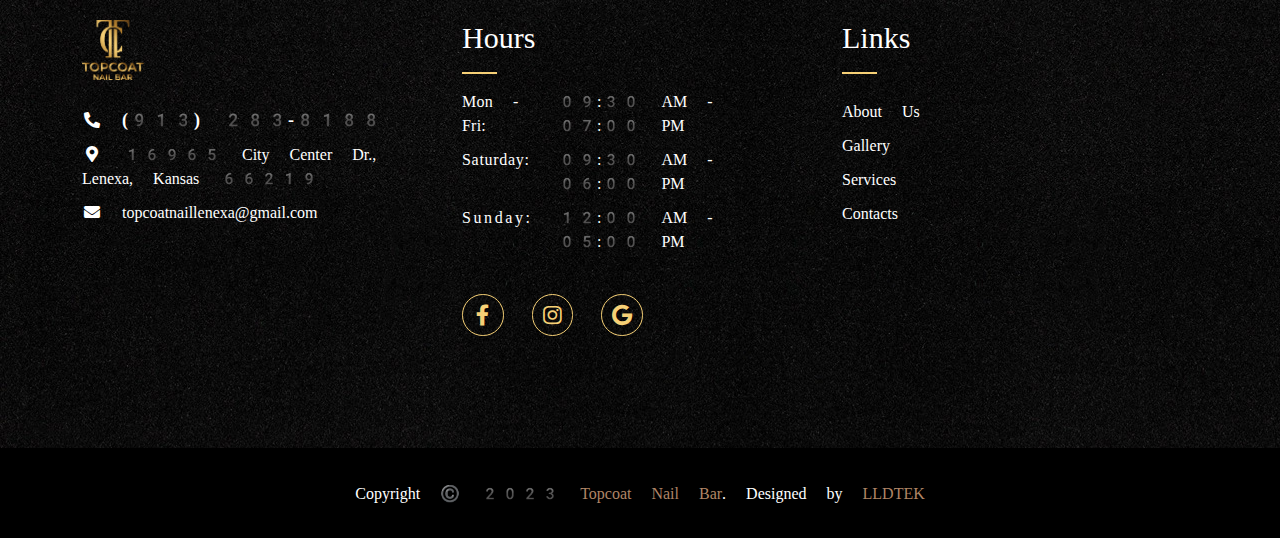
==== commit c5bc0d13: "A20230807-01" ====
--- a/index.html
+++ b/index.html
@@ -701,6 +701,74 @@
             </div>
             <div class="row mt-3 mt-md-5" id="loadSpecialties">
             	<div class="col-lg-3 col-md-6 wow fadeInUp" data-wow-delay="0.0s">
+			        <div class="team-item">
+			            <div class="team-img">
+			                <img class="w-100" src="images/Topcoat-nail-bar-specialties-09.jpg" alt="specialties-01">
+			                <div class="team-social">
+			                    <ul class="list-unstyled">
+			                        <li><a data-facebook class="btn btn-success text-white" target="_blank"
+			                                href="https://www.facebook.com/TopcoatNailBarLenexa"><i class="fab fa-facebook"></i></a></li>
+			                        <li><a data-instagram class="btn btn-success text-white mt-2" target="_blank"
+			                                href="https://www.instagram.com/topcoatnailbar_lenexa"><i class="fab fa-instagram"></i></a></li>
+			                        <li><a data-google class="btn btn-success text-white mt-2" target="_blank"
+			                                href="https://goo.gl/maps/jvN1TWJc2YRcao368"><i class="fab fa-google"></i></a></li>
+			                    </ul>
+			                </div>
+			            </div>
+			        </div>
+			    </div>
+				<div class="col-lg-3 col-md-6 wow fadeInUp" data-wow-delay="0.0s">
+			        <div class="team-item">
+			            <div class="team-img">
+			                <img class="w-100" src="images/Topcoat-nail-bar-specialties-07.jpg" alt="specialties-01">
+			                <div class="team-social">
+			                    <ul class="list-unstyled">
+			                        <li><a data-facebook class="btn btn-success text-white" target="_blank"
+			                                href="https://www.facebook.com/TopcoatNailBarLenexa"><i class="fab fa-facebook"></i></a></li>
+			                        <li><a data-instagram class="btn btn-success text-white mt-2" target="_blank"
+			                                href="https://www.instagram.com/topcoatnailbar_lenexa"><i class="fab fa-instagram"></i></a></li>
+			                        <li><a data-google class="btn btn-success text-white mt-2" target="_blank"
+			                                href="https://goo.gl/maps/jvN1TWJc2YRcao368"><i class="fab fa-google"></i></a></li>
+			                    </ul>
+			                </div>
+			            </div>
+			        </div>
+			    </div>
+				<div class="col-lg-3 col-md-6 wow fadeInUp" data-wow-delay="0.0s">
+			        <div class="team-item">
+			            <div class="team-img">
+			                <img class="w-100" src="images/Topcoat-nail-bar-specialties-08.jpg" alt="specialties-01">
+			                <div class="team-social">
+			                    <ul class="list-unstyled">
+			                        <li><a data-facebook class="btn btn-success text-white" target="_blank"
+			                                href="https://www.facebook.com/TopcoatNailBarLenexa"><i class="fab fa-facebook"></i></a></li>
+			                        <li><a data-instagram class="btn btn-success text-white mt-2" target="_blank"
+			                                href="https://www.instagram.com/topcoatnailbar_lenexa"><i class="fab fa-instagram"></i></a></li>
+			                        <li><a data-google class="btn btn-success text-white mt-2" target="_blank"
+			                                href="https://goo.gl/maps/jvN1TWJc2YRcao368"><i class="fab fa-google"></i></a></li>
+			                    </ul>
+			                </div>
+			            </div>
+			        </div>
+			    </div>
+				<div class="col-lg-3 col-md-6 wow fadeInUp" data-wow-delay="0.0s">
+			        <div class="team-item">
+			            <div class="team-img">
+			                <img class="w-100" src="images/Topcoat-nail-bar-specialties-10.jpg" alt="specialties-01">
+			                <div class="team-social">
+			                    <ul class="list-unstyled">
+			                        <li><a data-facebook class="btn btn-success text-white" target="_blank"
+			                                href="https://www.facebook.com/TopcoatNailBarLenexa"><i class="fab fa-facebook"></i></a></li>
+			                        <li><a data-instagram class="btn btn-success text-white mt-2" target="_blank"
+			                                href="https://www.instagram.com/topcoatnailbar_lenexa"><i class="fab fa-instagram"></i></a></li>
+			                        <li><a data-google class="btn btn-success text-white mt-2" target="_blank"
+			                                href="https://goo.gl/maps/jvN1TWJc2YRcao368"><i class="fab fa-google"></i></a></li>
+			                    </ul>
+			                </div>
+			            </div>
+			        </div>
+			    </div>
+				<div class="col-lg-3 col-md-6 wow fadeInUp" data-wow-delay="0.0s">
 			        <div class="team-item">
 			            <div class="team-img">
 			                <img class="w-100" src="images/Topcoat-nail-bar-specialties-01.jpg" alt="specialties-01">
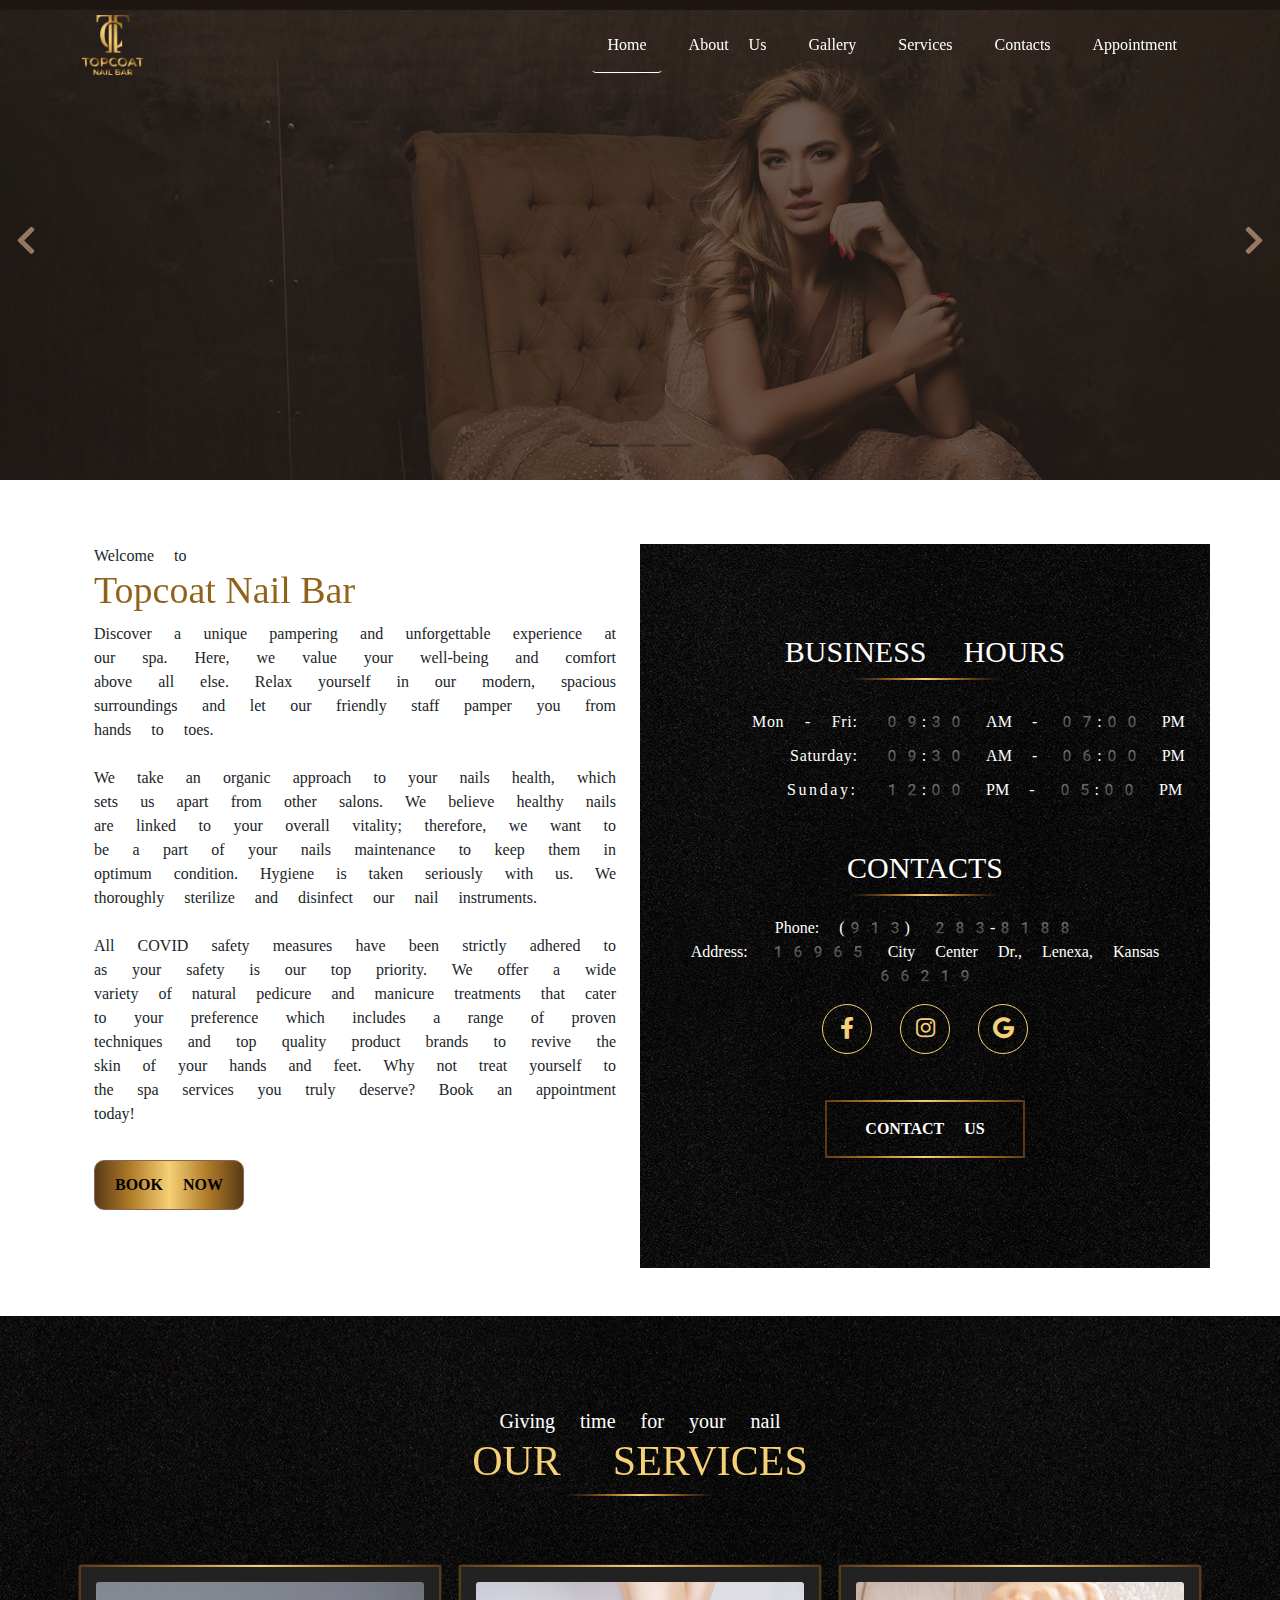
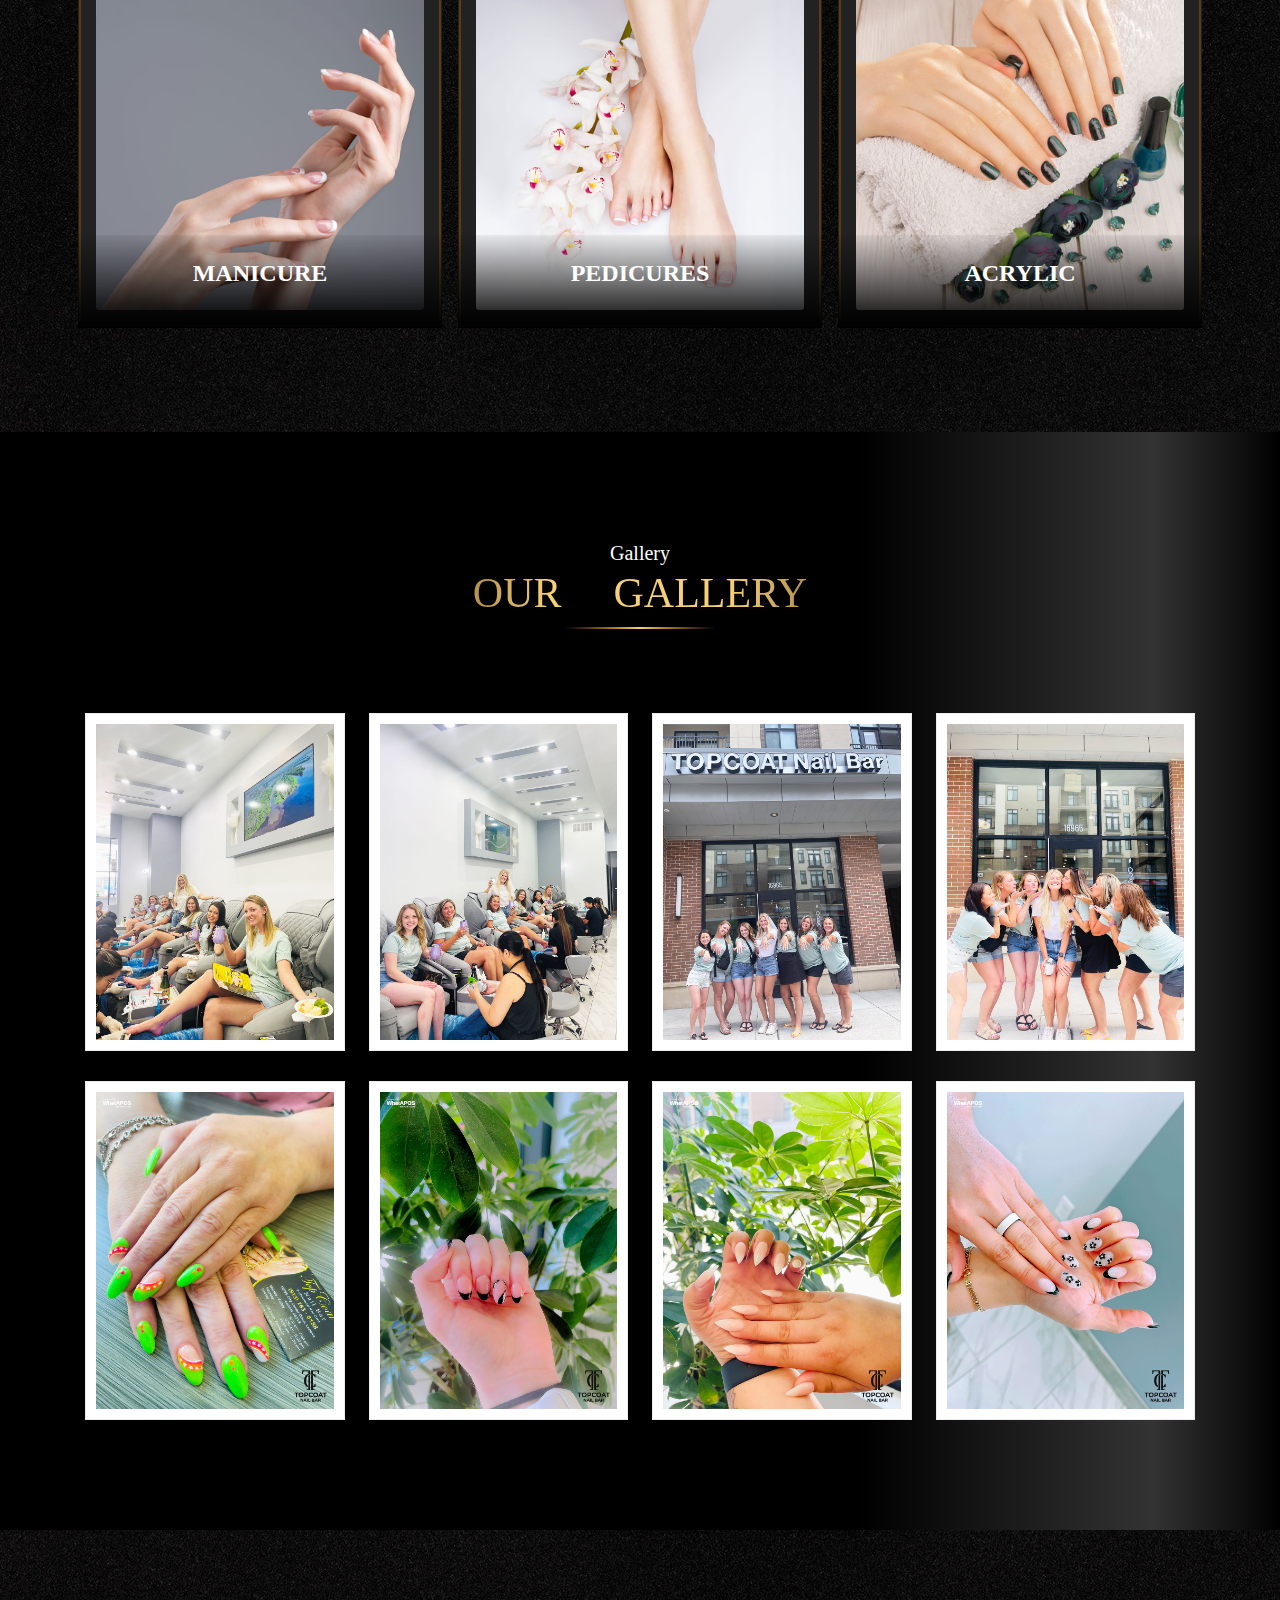
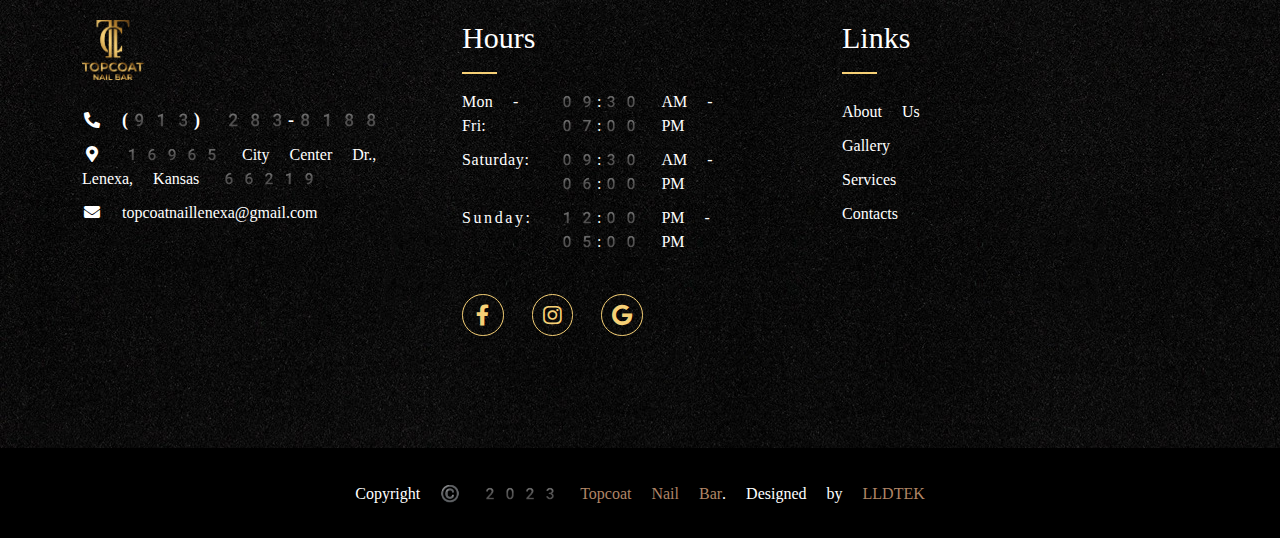
==== commit b6149b49: "A20230810-01" ====
--- a/index.html
+++ b/index.html
@@ -259,7 +259,7 @@
                 			<span class="text-white" style="letter-spacing: 2.6px;">Sunday:</span>
                 		</div>
                 		<div class="col-8 col-lg-8 text-left">
-                			<span class="text-white">12:00 AM - 05:00 PM</span>
+                			<span class="text-white">12:00 PM - 05:00 PM</span>
                 		</div>
                 	</div>
                 	</div>
@@ -915,7 +915,7 @@
 	                			<span class="text-white" style="letter-spacing: 2.6px;">Sunday:</span>
 	                		</div>
 	                		<div class="col-8 text-left">
-	                			<span class="text-white">12:00 AM - 05:00 PM</span>
+	                			<span class="text-white">12:00 PM - 05:00 PM</span>
 	                		</div>
 	                	</div>
 	                    <!-- <li><a class="text-decoration-none" href="#" th:text="${dataObj.info.salon.time_1}"></a></li>
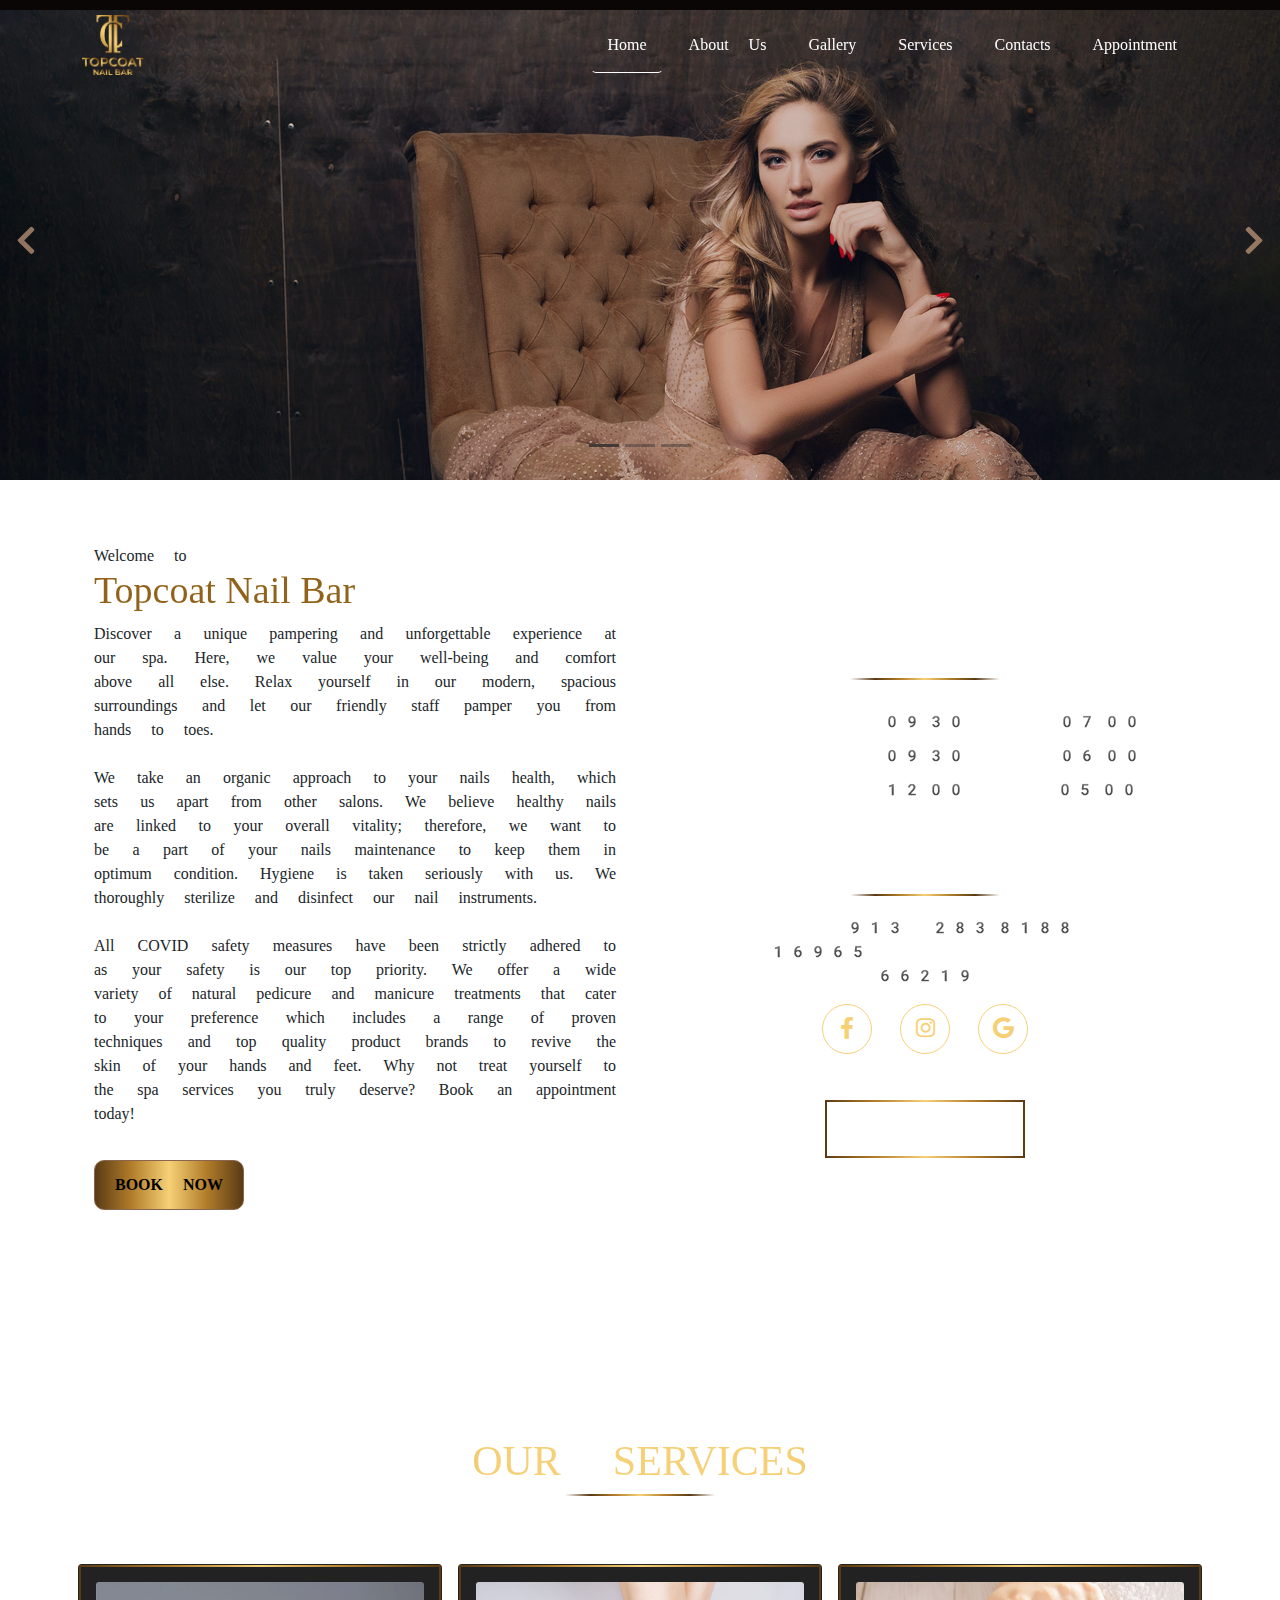
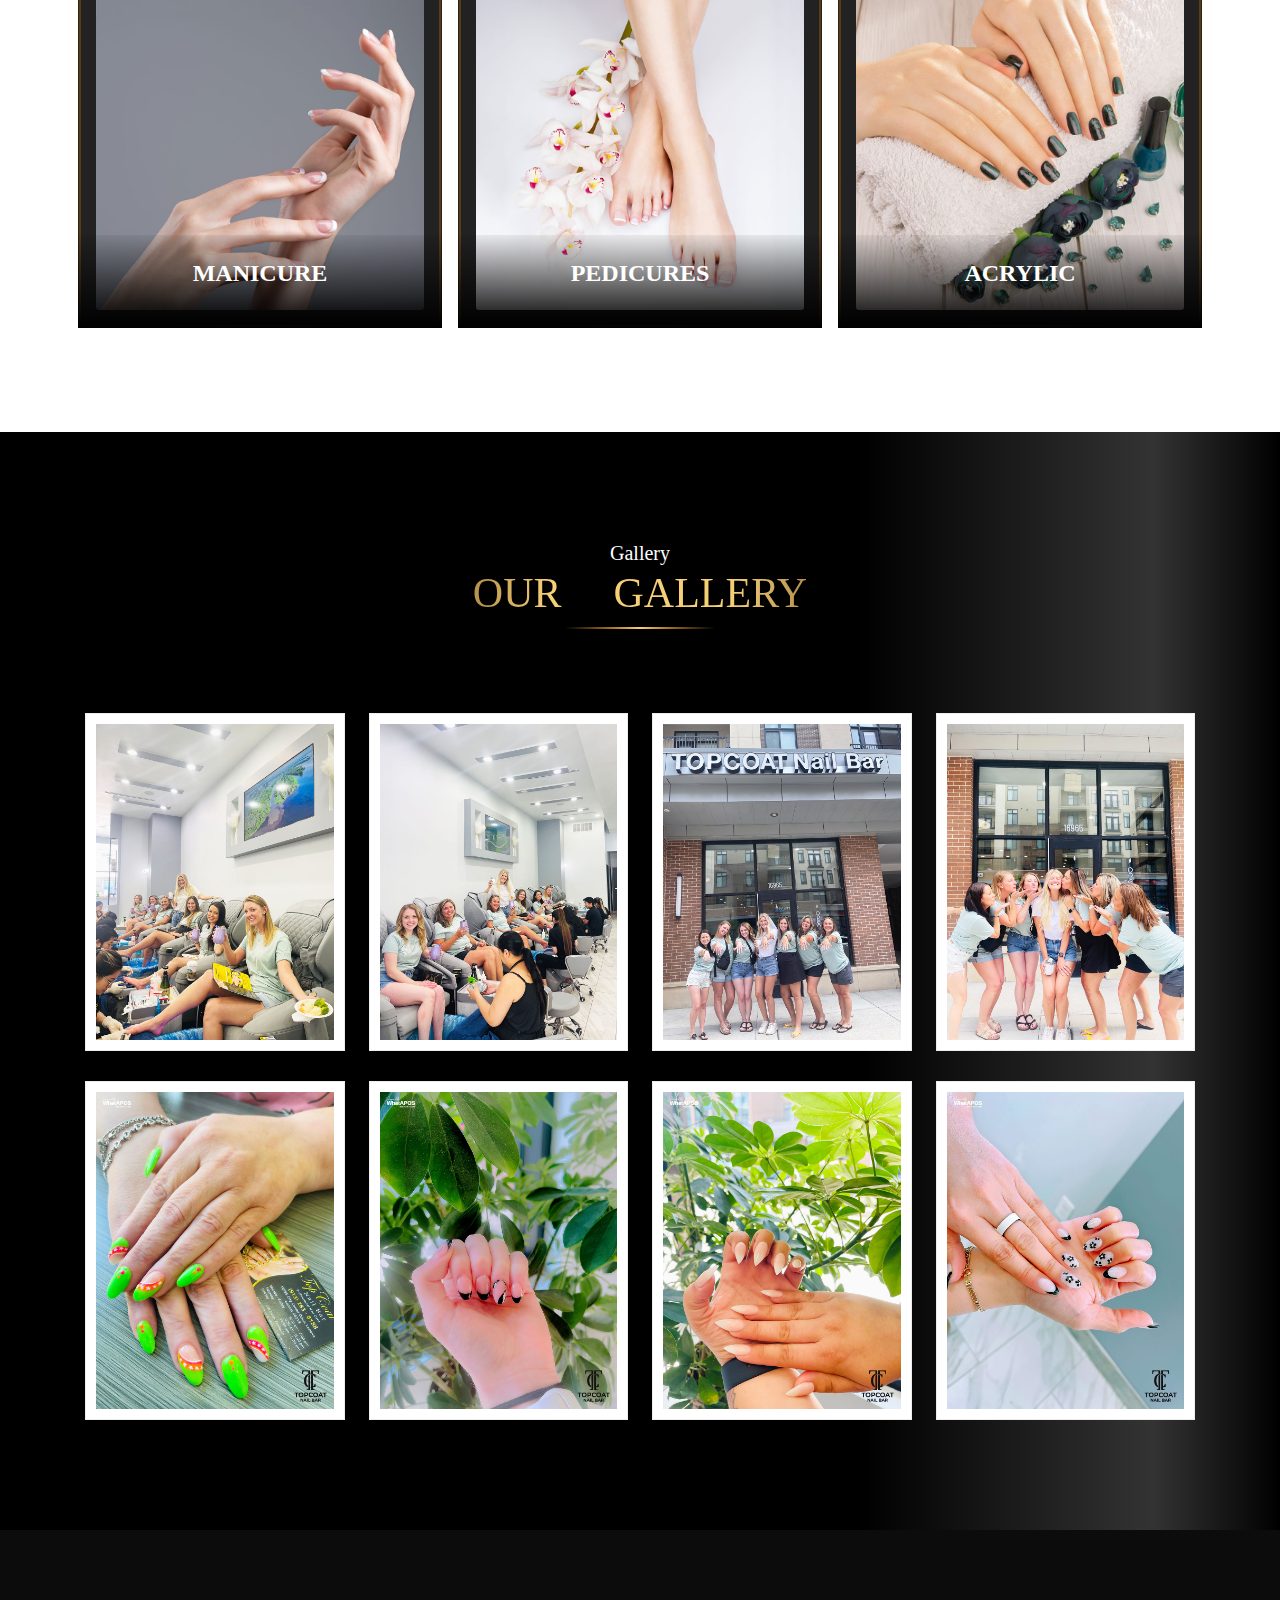
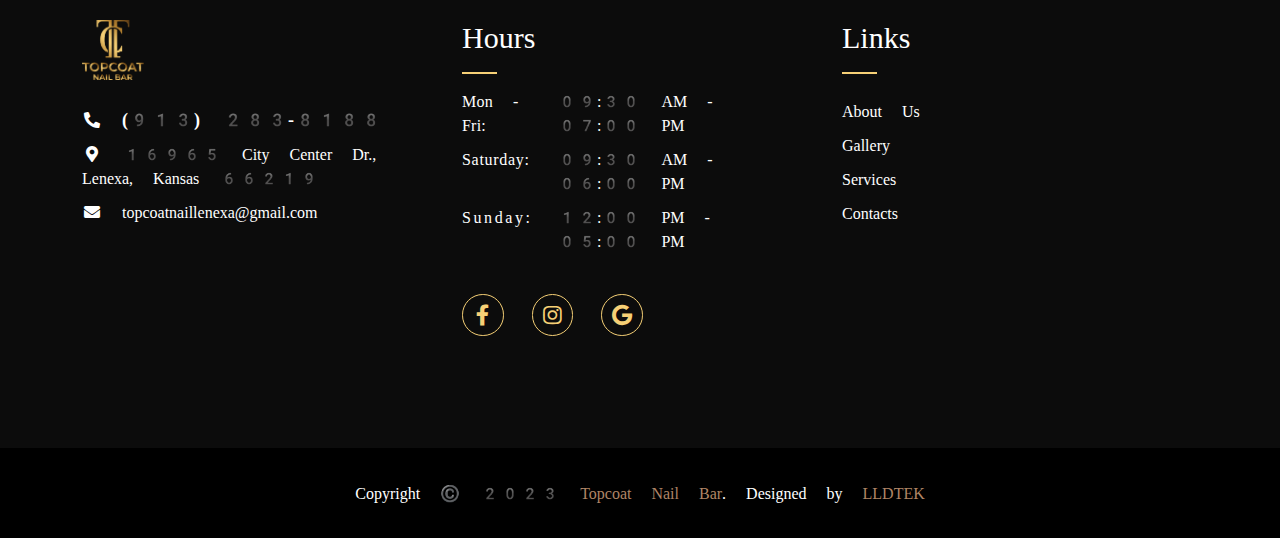
==== commit f40be6f4: "A20231014-01" ====
--- a/index.html
+++ b/index.html
@@ -41,7 +41,7 @@
 	
 	<style>
 		.background-black{
-			background-image: url(images/bg-black.jpg) !important;
+			background-image: url(images/bg-black-02.jpg) !important;
 		    background-repeat: repeat  !important;
 		    background-position: center;
 		    /* background-size: cover; */
--- a/css/slider_fullbanner.css
+++ b/css/slider_fullbanner.css
@@ -534,7 +534,7 @@
   position: absolute;
   bottom: 0;
   /* background: rgb(0, 0, 0); */
-  background: rgb(43,31,23,0.7); /* Black see-through */
+  background: rgb(43,31,23,0.2); /* Black see-through */
   color: #f1f1f1;
   width: 100%;
   height: 100%;
